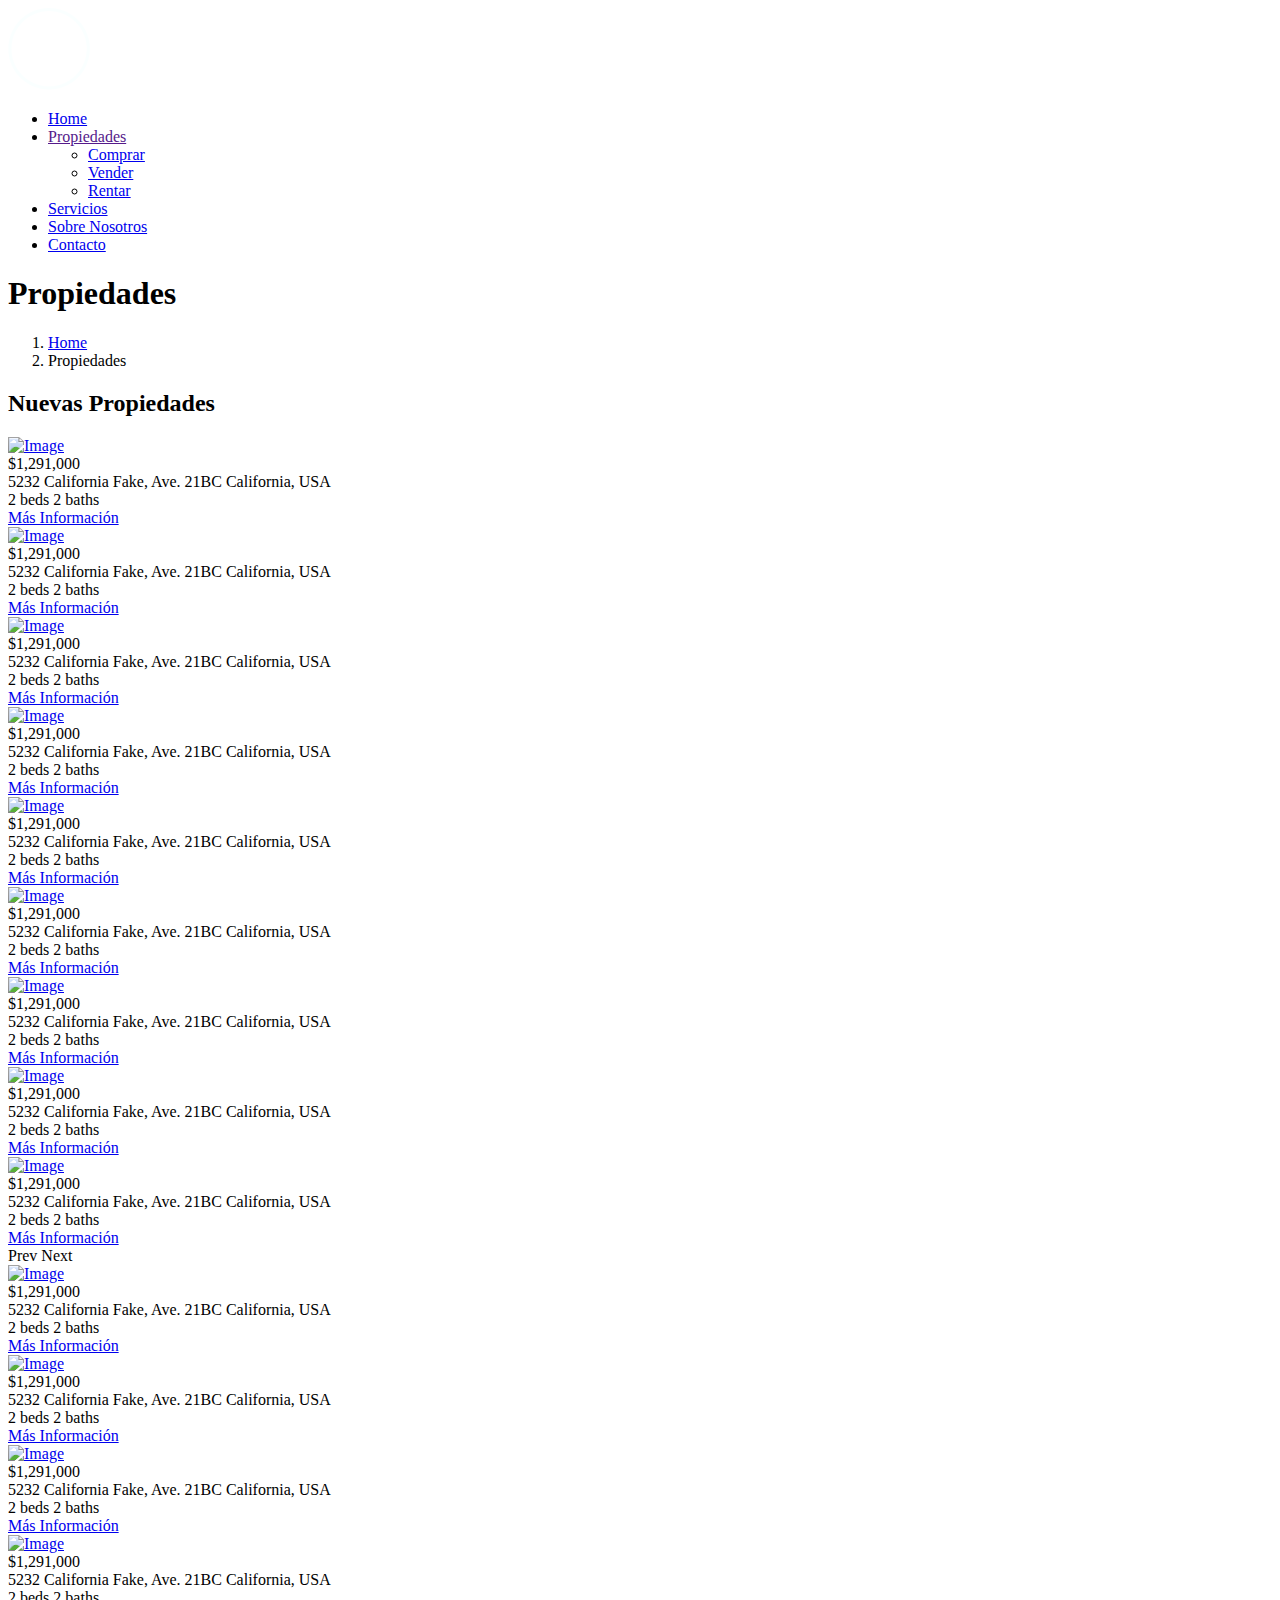
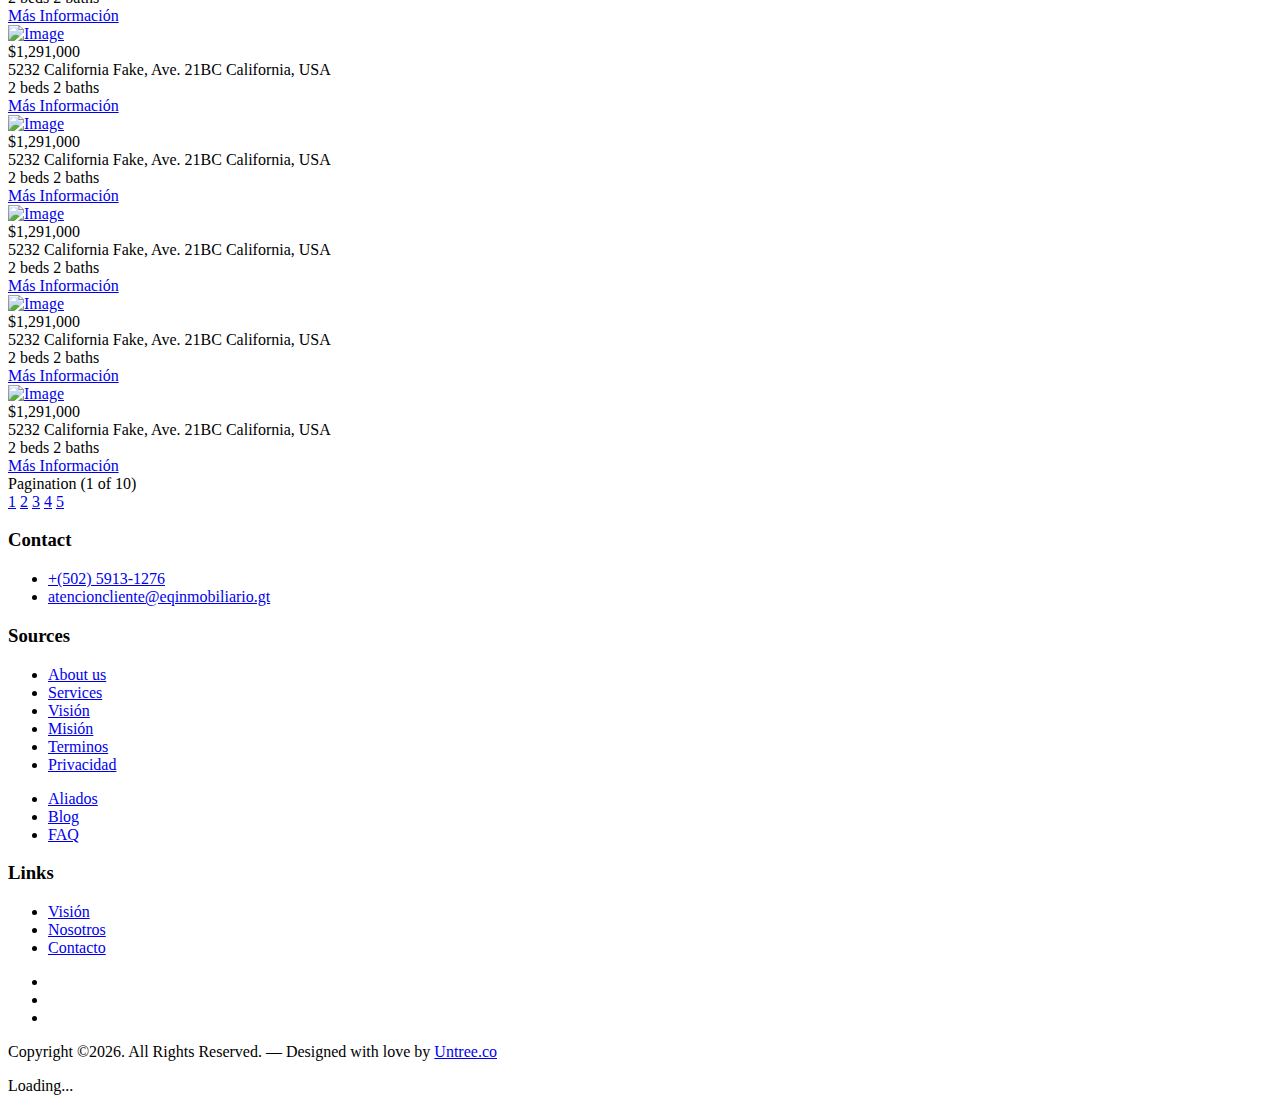
==== properties.html @ a1f4f476 "Add files via upload" ====
<!-- /*
* Template Name: Property
* Template Author: Untree.co
* Template URI: https://untree.co/
* License: https://creativecommons.org/licenses/by/3.0/
*/ -->
<!doctype html>
<html lang="en">
<head>
	<meta charset="utf-8">
	<meta name="viewport" content="width=device-width, initial-scale=1">
	<meta name="author" content="Untree.co">
	<link rel="shortcut icon" href="favicon.png">

	<meta name="description" content="" />
	<meta name="keywords" content="bootstrap, bootstrap5" />
	
	<link rel="preconnect" href="https://fonts.googleapis.com">
	<link rel="preconnect" href="https://fonts.gstatic.com" crossorigin>
	<link href="https://fonts.googleapis.com/css2?family=Work+Sans:wght@400;500;600;700&display=swap" rel="stylesheet">


	<link rel="stylesheet" href="fonts/icomoon/style.css">
	<link rel="stylesheet" href="fonts/flaticon/font/flaticon.css">

	<link rel="stylesheet" href="css/tiny-slider.css">
	<link rel="stylesheet" href="css/aos.css">
	<link rel="stylesheet" href="css/style.css">

	<title>Propiedades | Equipo Inmobiliario S.A.</title>
</head>
<body>

	<div class="site-mobile-menu site-navbar-target">
		<div class="site-mobile-menu-header">
			<div class="site-mobile-menu-close">
				<span class="icofont-close js-menu-toggle"></span>
			</div>
		</div>
		<div class="site-mobile-menu-body"></div>
	</div>

	<nav class="site-nav">
		<div class="container">
			<div class="menu-bg-wrap">
					<a href="index.html" class="logo m-0 float-start"><img class="w-50" src="Icono_Equipoinmobiliario@0.75x.png" alt=""></a>
				<div class="site-navigation">

					<ul class="js-clone-nav d-none d-lg-inline-block text-start site-menu float-end">
						<li class="active"><a href="index.html">Home</a></li>
						<li class="has-children">
							<a href="">Propiedades</a>
							<ul class="dropdown"> 
								<li><a href="#">Comprar</a></li>
								<li><a href="#">Vender</a></li>
								<li><a href="#">Rentar</a></li>
								<!--<li class="has-children">
								 	<a href="#">Dropdown</a>
									<ul class="dropdown">
										<li><a href="#">Sub Menu One</a></li>
										<li><a href="#">Sub Menu Two</a></li>
										<li><a href="#">Sub Menu Three</a></li>
									</ul>
								</li>-->
							</ul>
						</li>
						<li><a href="services.html">Servicios</a></li>
						<li><a href="about.html">Sobre Nosotros</a></li>
						<li><a href="contact.html">Contacto</a></li>
					</ul>

					<a href="#" class="burger light me-auto float-end mt-1 site-menu-toggle js-menu-toggle d-inline-block d-lg-none" data-toggle="collapse" data-target="#main-navbar">
						<span></span>
					</a>

				</div>
			</div>
		</div>
	</nav>

	<div class="hero page-inner overlay" style="background-image: url('images/hero_bg_1.jpg');">

		<div class="container">
			<div class="row justify-content-center align-items-center">
				<div class="col-lg-9 text-center mt-5">
					<h1 class="heading" data-aos="fade-up">Propiedades</h1>

					<nav aria-label="breadcrumb" data-aos="fade-up" data-aos-delay="200">
						<ol class="breadcrumb text-center justify-content-center">
							<li class="breadcrumb-item "><a href="index.html">Home</a></li>
							<li class="breadcrumb-item active text-white-50" aria-current="page">Propiedades</li>
						</ol>
					</nav>
				</div>
			</div>
		</div>
	</div>


	<div class="section">
		<div class="container">
			<div class="row mb-5 align-items-center">
				<div class="col-lg-6 text-center mx-auto">
					<h2 class="font-weight-bold text-primary heading">Nuevas Propiedades</h2>
				</div>
				
			</div>
			<div class="row">

				<div class="col-12">


					<div class="property-slider-wrap">



						<div class="property-slider">

							<div class="property-item">

								<a href="property-single.html" class="img">
									<img src="images/img_1.jpg" alt="Image" class="img-fluid">
								</a>

								<div class="property-content">
									<div class="price mb-2"><span>$1,291,000</span></div>
									<div>
										<span class="d-block mb-2 text-black-50">5232 California Fake, Ave. 21BC</span>
										<span class="city d-block mb-3">California, USA</span>

										<div class="specs d-flex mb-4">
											<span class="d-block d-flex align-items-center me-3">
												<span class="icon-bed me-2"></span>
												<span class="caption">2 beds</span>
											</span>
											<span class="d-block d-flex align-items-center">
												<span class="icon-bath me-2"></span>
												<span class="caption">2 baths</span>
											</span>
										</div>

										<a href="property-single.html" class="btn btn-primary py-2 px-3">Más Información</a>
									</div>
								</div>
							</div> <!-- .item -->

							<div class="property-item">

								<a href="property-single.html" class="img">
									<img src="images/img_2.jpg" alt="Image" class="img-fluid">
								</a>

								<div class="property-content">
									<div class="price mb-2"><span>$1,291,000</span></div>
									<div>
										<span class="d-block mb-2 text-black-50">5232 California Fake, Ave. 21BC</span>
										<span class="city d-block mb-3">California, USA</span>

										<div class="specs d-flex mb-4">
											<span class="d-block d-flex align-items-center me-3">
												<span class="icon-bed me-2"></span>
												<span class="caption">2 beds</span>
											</span>
											<span class="d-block d-flex align-items-center">
												<span class="icon-bath me-2"></span>
												<span class="caption">2 baths</span>
											</span>
										</div>

										<a href="property-single.html" class="btn btn-primary py-2 px-3">Más Información</a>
									</div>
								</div>
							</div> <!-- .item -->

							<div class="property-item">

								<a href="property-single.html" class="img">
									<img src="images/img_3.jpg" alt="Image" class="img-fluid">
								</a>

								<div class="property-content">
									<div class="price mb-2"><span>$1,291,000</span></div>
									<div>
										<span class="d-block mb-2 text-black-50">5232 California Fake, Ave. 21BC</span>
										<span class="city d-block mb-3">California, USA</span>

										<div class="specs d-flex mb-4">
											<span class="d-block d-flex align-items-center me-3">
												<span class="icon-bed me-2"></span>
												<span class="caption">2 beds</span>
											</span>
											<span class="d-block d-flex align-items-center">
												<span class="icon-bath me-2"></span>
												<span class="caption">2 baths</span>
											</span>
										</div>

										<a href="property-single.html" class="btn btn-primary py-2 px-3">Más Información</a>
									</div>
								</div>
							</div> <!-- .item -->

							<div class="property-item">

								<a href="property-single.html" class="img">
									<img src="images/img_4.jpg" alt="Image" class="img-fluid">
								</a>

								<div class="property-content">
									<div class="price mb-2"><span>$1,291,000</span></div>
									<div>
										<span class="d-block mb-2 text-black-50">5232 California Fake, Ave. 21BC</span>
										<span class="city d-block mb-3">California, USA</span>

										<div class="specs d-flex mb-4">
											<span class="d-block d-flex align-items-center me-3">
												<span class="icon-bed me-2"></span>
												<span class="caption">2 beds</span>
											</span>
											<span class="d-block d-flex align-items-center">
												<span class="icon-bath me-2"></span>
												<span class="caption">2 baths</span>
											</span>
										</div>

										<a href="property-single.html" class="btn btn-primary py-2 px-3">Más Información</a>
									</div>
								</div>
							</div> <!-- .item -->

							<div class="property-item">

								<a href="property-single.html" class="img">
									<img src="images/img_5.jpg" alt="Image" class="img-fluid">
								</a>

								<div class="property-content">
									<div class="price mb-2"><span>$1,291,000</span></div>
									<div>
										<span class="d-block mb-2 text-black-50">5232 California Fake, Ave. 21BC</span>
										<span class="city d-block mb-3">California, USA</span>

										<div class="specs d-flex mb-4">
											<span class="d-block d-flex align-items-center me-3">
												<span class="icon-bed me-2"></span>
												<span class="caption">2 beds</span>
											</span>
											<span class="d-block d-flex align-items-center">
												<span class="icon-bath me-2"></span>
												<span class="caption">2 baths</span>
											</span>
										</div>

										<a href="property-single.html" class="btn btn-primary py-2 px-3">Más Información</a>
									</div>
								</div>
							</div> <!-- .item -->

							<div class="property-item">

								<a href="property-single.html" class="img">
									<img src="images/img_6.jpg" alt="Image" class="img-fluid">
								</a>

								<div class="property-content">
									<div class="price mb-2"><span>$1,291,000</span></div>
									<div>
										<span class="d-block mb-2 text-black-50">5232 California Fake, Ave. 21BC</span>
										<span class="city d-block mb-3">California, USA</span>

										<div class="specs d-flex mb-4">
											<span class="d-block d-flex align-items-center me-3">
												<span class="icon-bed me-2"></span>
												<span class="caption">2 beds</span>
											</span>
											<span class="d-block d-flex align-items-center">
												<span class="icon-bath me-2"></span>
												<span class="caption">2 baths</span>
											</span>
										</div>

										<a href="property-single.html" class="btn btn-primary py-2 px-3">Más Información</a>
									</div>
								</div>
							</div> <!-- .item -->

							<div class="property-item">

								<a href="property-single.html" class="img">
									<img src="images/img_7.jpg" alt="Image" class="img-fluid">
								</a>

								<div class="property-content">
									<div class="price mb-2"><span>$1,291,000</span></div>
									<div>
										<span class="d-block mb-2 text-black-50">5232 California Fake, Ave. 21BC</span>
										<span class="city d-block mb-3">California, USA</span>

										<div class="specs d-flex mb-4">
											<span class="d-block d-flex align-items-center me-3">
												<span class="icon-bed me-2"></span>
												<span class="caption">2 beds</span>
											</span>
											<span class="d-block d-flex align-items-center">
												<span class="icon-bath me-2"></span>
												<span class="caption">2 baths</span>
											</span>
										</div>

										<a href="property-single.html" class="btn btn-primary py-2 px-3">Más Información</a>
									</div>
								</div>
							</div> <!-- .item -->

							<div class="property-item">

								<a href="property-single.html" class="img">
									<img src="images/img_8.jpg" alt="Image" class="img-fluid">
								</a>

								<div class="property-content">
									<div class="price mb-2"><span>$1,291,000</span></div>
									<div>
										<span class="d-block mb-2 text-black-50">5232 California Fake, Ave. 21BC</span>
										<span class="city d-block mb-3">California, USA</span>

										<div class="specs d-flex mb-4">
											<span class="d-block d-flex align-items-center me-3">
												<span class="icon-bed me-2"></span>
												<span class="caption">2 beds</span>
											</span>
											<span class="d-block d-flex align-items-center">
												<span class="icon-bath me-2"></span>
												<span class="caption">2 baths</span>
											</span>
										</div>

										<a href="property-single.html" class="btn btn-primary py-2 px-3">Más Información</a>
									</div>
								</div>
							</div> <!-- .item -->

							<div class="property-item">

								<a href="property-single.html" class="img">
									<img src="images/img_1.jpg" alt="Image" class="img-fluid">
								</a>

								<div class="property-content">
									<div class="price mb-2"><span>$1,291,000</span></div>
									<div>
										<span class="d-block mb-2 text-black-50">5232 California Fake, Ave. 21BC</span>
										<span class="city d-block mb-3">California, USA</span>

										<div class="specs d-flex mb-4">
											<span class="d-block d-flex align-items-center me-3">
												<span class="icon-bed me-2"></span>
												<span class="caption">2 beds</span>
											</span>
											<span class="d-block d-flex align-items-center">
												<span class="icon-bath me-2"></span>
												<span class="caption">2 baths</span>
											</span>
										</div>

										<a href="property-single.html" class="btn btn-primary py-2 px-3">Más Información</a>
									</div>
								</div>
							</div> <!-- .item -->


						</div>


						<div id="property-nav" class="controls" tabindex="0" aria-label="Carousel Navigation">
							<span class="prev" data-controls="prev" aria-controls="property" tabindex="-1">Prev</span>
							<span class="next" data-controls="next" aria-controls="property" tabindex="-1">Next</span>
						</div>

					</div>
				</div>

			</div>
		</div>
	</div>


	<div class="section section-properties">
		<div class="container">
			<div class="row">
				<div class="col-xs-12 col-sm-6 col-md-6 col-lg-4">
					<div class="property-item mb-30">

						<a href="property-single.html" class="img">
							<img src="images/img_1.jpg" alt="Image" class="img-fluid">
						</a>

						<div class="property-content">
							<div class="price mb-2"><span>$1,291,000</span></div>
							<div>
								<span class="d-block mb-2 text-black-50">5232 California Fake, Ave. 21BC</span>
								<span class="city d-block mb-3">California, USA</span>

								<div class="specs d-flex mb-4">
									<span class="d-block d-flex align-items-center me-3">
										<span class="icon-bed me-2"></span>
										<span class="caption">2 beds</span>
									</span>
									<span class="d-block d-flex align-items-center">
										<span class="icon-bath me-2"></span>
										<span class="caption">2 baths</span>
									</span>
								</div>

								<a href="property-single.html" class="btn btn-primary py-2 px-3">Más Información</a>
							</div>
						</div>
					</div> <!-- .item -->
				</div>
				<div class="col-xs-12 col-sm-6 col-md-6 col-lg-4">
					<div class="property-item mb-30">

						<a href="property-single.html" class="img">
							<img src="images/img_2.jpg" alt="Image" class="img-fluid">
						</a>

						<div class="property-content">
							<div class="price mb-2"><span>$1,291,000</span></div>
							<div>
								<span class="d-block mb-2 text-black-50">5232 California Fake, Ave. 21BC</span>
								<span class="city d-block mb-3">California, USA</span>

								<div class="specs d-flex mb-4">
									<span class="d-block d-flex align-items-center me-3">
										<span class="icon-bed me-2"></span>
										<span class="caption">2 beds</span>
									</span>
									<span class="d-block d-flex align-items-center">
										<span class="icon-bath me-2"></span>
										<span class="caption">2 baths</span>
									</span>
								</div>

								<a href="property-single.html" class="btn btn-primary py-2 px-3">Más Información</a>
							</div>
						</div>
					</div> <!-- .item -->
				</div>
				<div class="col-xs-12 col-sm-6 col-md-6 col-lg-4">
					<div class="property-item mb-30">

						<a href="property-single.html" class="img">
							<img src="images/img_3.jpg" alt="Image" class="img-fluid">
						</a>

						<div class="property-content">
							<div class="price mb-2"><span>$1,291,000</span></div>
							<div>
								<span class="d-block mb-2 text-black-50">5232 California Fake, Ave. 21BC</span>
								<span class="city d-block mb-3">California, USA</span>

								<div class="specs d-flex mb-4">
									<span class="d-block d-flex align-items-center me-3">
										<span class="icon-bed me-2"></span>
										<span class="caption">2 beds</span>
									</span>
									<span class="d-block d-flex align-items-center">
										<span class="icon-bath me-2"></span>
										<span class="caption">2 baths</span>
									</span>
								</div>

								<a href="property-single.html" class="btn btn-primary py-2 px-3">Más Información</a>
							</div>
						</div>
					</div> <!-- .item -->
				</div>


				<div class="col-xs-12 col-sm-6 col-md-6 col-lg-4">
					<div class="property-item mb-30">

						<a href="property-single.html" class="img">
							<img src="images/img_4.jpg" alt="Image" class="img-fluid">
						</a>

						<div class="property-content">
							<div class="price mb-2"><span>$1,291,000</span></div>
							<div>
								<span class="d-block mb-2 text-black-50">5232 California Fake, Ave. 21BC</span>
								<span class="city d-block mb-3">California, USA</span>

								<div class="specs d-flex mb-4">
									<span class="d-block d-flex align-items-center me-3">
										<span class="icon-bed me-2"></span>
										<span class="caption">2 beds</span>
									</span>
									<span class="d-block d-flex align-items-center">
										<span class="icon-bath me-2"></span>
										<span class="caption">2 baths</span>
									</span>
								</div>

								<a href="property-single.html" class="btn btn-primary py-2 px-3">Más Información</a>
							</div>
						</div>
					</div> <!-- .item -->
				</div>
				<div class="col-xs-12 col-sm-6 col-md-6 col-lg-4">
					<div class="property-item mb-30">

						<a href="property-single.html" class="img">
							<img src="images/img_5.jpg" alt="Image" class="img-fluid">
						</a>

						<div class="property-content">
							<div class="price mb-2"><span>$1,291,000</span></div>
							<div>
								<span class="d-block mb-2 text-black-50">5232 California Fake, Ave. 21BC</span>
								<span class="city d-block mb-3">California, USA</span>

								<div class="specs d-flex mb-4">
									<span class="d-block d-flex align-items-center me-3">
										<span class="icon-bed me-2"></span>
										<span class="caption">2 beds</span>
									</span>
									<span class="d-block d-flex align-items-center">
										<span class="icon-bath me-2"></span>
										<span class="caption">2 baths</span>
									</span>
								</div>

								<a href="property-single.html" class="btn btn-primary py-2 px-3">Más Información</a>
							</div>
						</div>
					</div> <!-- .item -->
				</div>
				<div class="col-xs-12 col-sm-6 col-md-6 col-lg-4">
					<div class="property-item mb-30">

						<a href="property-single.html" class="img">
							<img src="images/img_6.jpg" alt="Image" class="img-fluid">
						</a>

						<div class="property-content">
							<div class="price mb-2"><span>$1,291,000</span></div>
							<div>
								<span class="d-block mb-2 text-black-50">5232 California Fake, Ave. 21BC</span>
								<span class="city d-block mb-3">California, USA</span>

								<div class="specs d-flex mb-4">
									<span class="d-block d-flex align-items-center me-3">
										<span class="icon-bed me-2"></span>
										<span class="caption">2 beds</span>
									</span>
									<span class="d-block d-flex align-items-center">
										<span class="icon-bath me-2"></span>
										<span class="caption">2 baths</span>
									</span>
								</div>

								<a href="property-single.html" class="btn btn-primary py-2 px-3">Más Información</a>
							</div>
						</div>
					</div> <!-- .item -->
				</div>


				<div class="col-xs-12 col-sm-6 col-md-6 col-lg-4">
					<div class="property-item mb-30">

						<a href="property-single.html" class="img">
							<img src="images/img_7.jpg" alt="Image" class="img-fluid">
						</a>

						<div class="property-content">
							<div class="price mb-2"><span>$1,291,000</span></div>
							<div>
								<span class="d-block mb-2 text-black-50">5232 California Fake, Ave. 21BC</span>
								<span class="city d-block mb-3">California, USA</span>

								<div class="specs d-flex mb-4">
									<span class="d-block d-flex align-items-center me-3">
										<span class="icon-bed me-2"></span>
										<span class="caption">2 beds</span>
									</span>
									<span class="d-block d-flex align-items-center">
										<span class="icon-bath me-2"></span>
										<span class="caption">2 baths</span>
									</span>
								</div>

								<a href="property-single.html" class="btn btn-primary py-2 px-3">Más Información</a>
							</div>
						</div>
					</div> <!-- .item -->
				</div>
				<div class="col-xs-12 col-sm-6 col-md-6 col-lg-4">
					<div class="property-item mb-30">

						<a href="property-single.html" class="img">
							<img src="images/img_8.jpg" alt="Image" class="img-fluid">
						</a>

						<div class="property-content">
							<div class="price mb-2"><span>$1,291,000</span></div>
							<div>
								<span class="d-block mb-2 text-black-50">5232 California Fake, Ave. 21BC</span>
								<span class="city d-block mb-3">California, USA</span>

								<div class="specs d-flex mb-4">
									<span class="d-block d-flex align-items-center me-3">
										<span class="icon-bed me-2"></span>
										<span class="caption">2 beds</span>
									</span>
									<span class="d-block d-flex align-items-center">
										<span class="icon-bath me-2"></span>
										<span class="caption">2 baths</span>
									</span>
								</div>

								<a href="property-single.html" class="btn btn-primary py-2 px-3">Más Información</a>
							</div>
						</div>
					</div> <!-- .item -->
				</div>
				<div class="col-xs-12 col-sm-6 col-md-6 col-lg-4">
					<div class="property-item mb-30">

						<a href="property-single.html" class="img">
							<img src="images/img_1.jpg" alt="Image" class="img-fluid">
						</a>

						<div class="property-content">
							<div class="price mb-2"><span>$1,291,000</span></div>
							<div>
								<span class="d-block mb-2 text-black-50">5232 California Fake, Ave. 21BC</span>
								<span class="city d-block mb-3">California, USA</span>

								<div class="specs d-flex mb-4">
									<span class="d-block d-flex align-items-center me-3">
										<span class="icon-bed me-2"></span>
										<span class="caption">2 beds</span>
									</span>
									<span class="d-block d-flex align-items-center">
										<span class="icon-bath me-2"></span>
										<span class="caption">2 baths</span>
									</span>
								</div>

								<a href="property-single.html" class="btn btn-primary py-2 px-3">Más Información</a>
							</div>
						</div>
					</div> <!-- .item -->
				</div>
			</div>
			<div class="row align-items-center py-5">
				<div class="col-lg-3">
					Pagination (1 of 10)
				</div>
				<div class="col-lg-6 text-center">
					<div class="custom-pagination">
						<a href="#" class="active">1</a>
						<a href="#">2</a>
						<a href="#">3</a>
						<a href="#">4</a>
						<a href="#">5</a>
					</div>
				</div>
			</div>
		</div>
	</div>

	<div class="site-footer">
		<div class="container">

			<div class="row">
				<div class="col-lg-4">
					<div class="widget">
						<h3>Contact</h3>
						<!-- <address>43 Raymouth Rd. Baltemoer, London 3910</address> -->
						<ul class="list-unstyled links">
							<li><a href="https://wa.me/50259131276">+(502) 5913-1276</a></li>
							<li><a href="mailto:info@mydomain.com">atencioncliente@eqinmobiliario.gt</a></li>
						</ul>
					</div> <!-- /.widget -->
				</div> <!-- /.col-lg-4 -->
				<div class="col-lg-4">
					<div class="widget">
						<h3>Sources</h3>
						<ul class="list-unstyled float-start links">
							<li><a href="#">About us</a></li>
							<li><a href="#">Services</a></li>
							<li><a href="#">Visión</a></li>
							<li><a href="#">Misión</a></li>
							<li><a href="#">Terminos</a></li>
							<li><a href="#">Privacidad</a></li>
						</ul>
						<ul class="list-unstyled float-start links">
							<li><a href="#">Aliados</a></li>
							<li><a href="#">Blog</a></li>
							<li><a href="#">FAQ</a></li>
						</ul>
					</div> <!-- /.widget -->
				</div> <!-- /.col-lg-4 -->
				<div class="col-lg-4">
					<div class="widget">
						<h3>Links</h3>
						<ul class="list-unstyled links">
							<li><a href="#">Visión</a></li>
							<li><a href="#">Nosotros</a></li>
							<li><a href="#">Contacto</a></li>
						</ul>

						<ul class="list-unstyled social">
							<li><a href="https://instagram.com/eqinmobilariogt"><span class="icon-instagram"></span></a></li>
							<li><a href="https://facebook.com/eqinmobilariogt"><span class="icon-facebook"></span></a></li>
							<li><a href="https://linkedn.com/eqinmobilariogt"><span class="icon-linkedin"></span></a></li>
						</ul>
					</div> <!-- /.widget -->
				</div> <!-- /.col-lg-4 -->
			</div> <!-- /.row -->

			<div class="row mt-5">
				<div class="col-12 text-center">
					<!-- 
              **==========
              NOTE: 
              Please don't remove this copyright link unless you buy the license here https://untree.co/license/  
              **==========
            -->

            <p>Copyright &copy;<script>document.write(new Date().getFullYear());</script>. All Rights Reserved. &mdash; Designed with love by <a href="https://untree.co">Untree.co</a> <!-- License information: https://untree.co/license/ -->
            </p>

          </div>
        </div>
      </div> <!-- /.container -->
    </div> <!-- /.site-footer -->


    <!-- Preloader -->
    <div id="overlayer"></div>
    <div class="loader">
    	<div class="spinner-border" role="status">
    		<span class="visually-hidden">Loading...</span>
    	</div>
    </div>


    <script src="js/bootstrap.bundle.min.js"></script>
    <script src="js/tiny-slider.js"></script>
    <script src="js/aos.js"></script>
    <script src="js/navbar.js"></script>
    <script src="js/counter.js"></script>
    <script src="js/custom.js"></script>
  </body>
  </html>
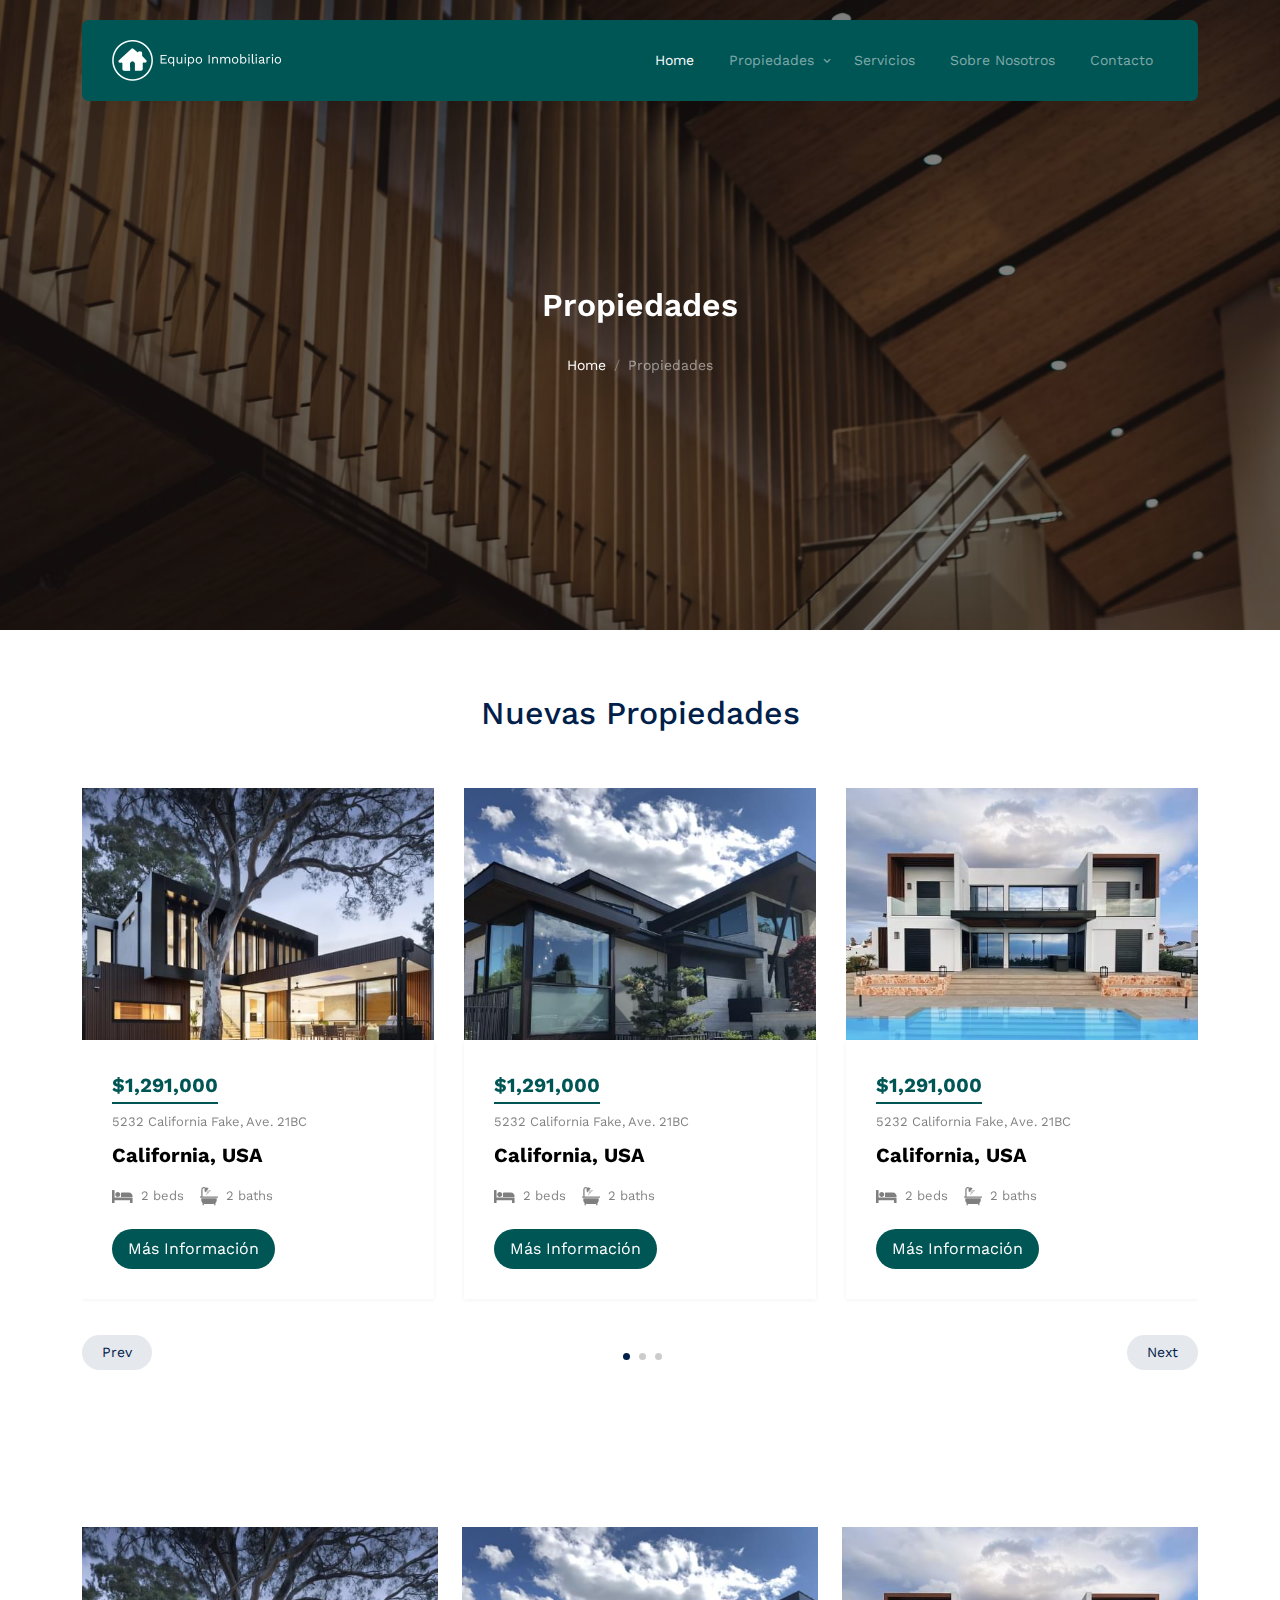
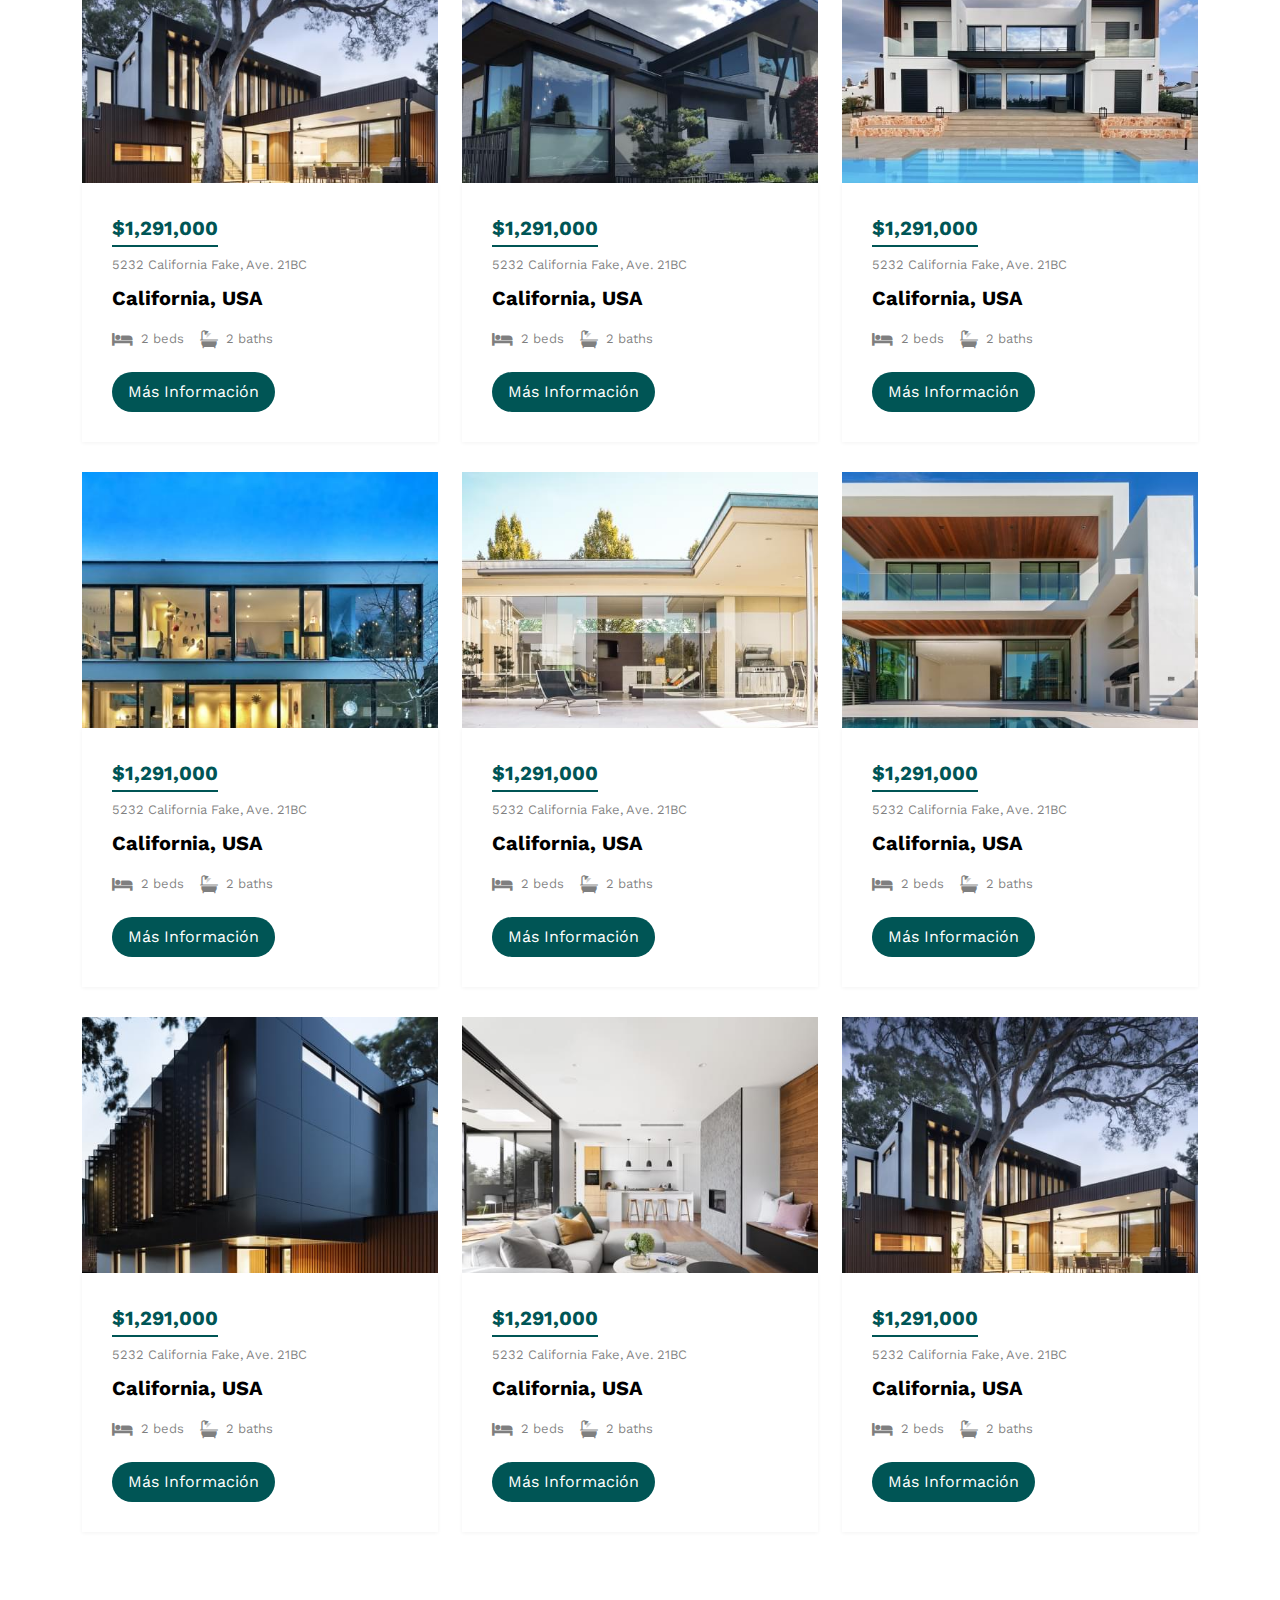
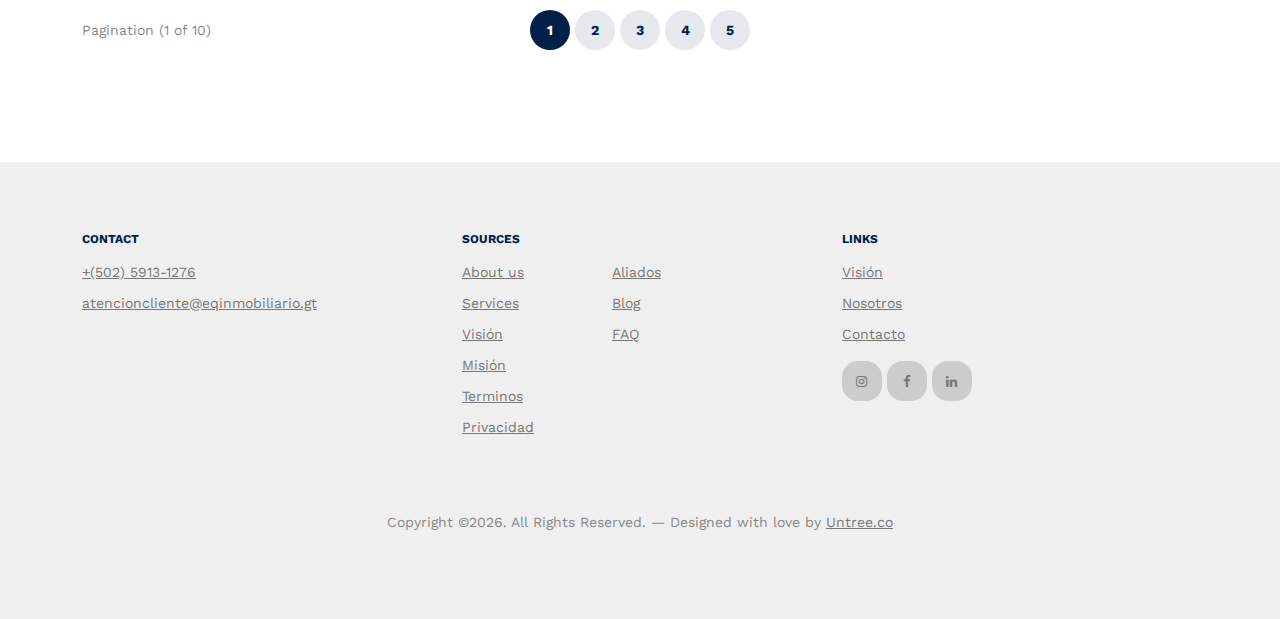
==== commit b64cfe04: "FAcebook pixel" ====
--- a/properties.html
+++ b/properties.html
@@ -11,6 +11,13 @@
 	<meta name="viewport" content="width=device-width, initial-scale=1">
 	<meta name="author" content="Untree.co">
 	<link rel="shortcut icon" href="favicon.png">
+	<!-- Google Tag Manager -->
+	<script>(function(w,d,s,l,i){w[l]=w[l]||[];w[l].push({'gtm.start':
+	new Date().getTime(),event:'gtm.js'});var f=d.getElementsByTagName(s)[0],
+	j=d.createElement(s),dl=l!='dataLayer'?'&l='+l:'';j.async=true;j.src=
+	'https://www.googletagmanager.com/gtm.js?id='+i+dl;f.parentNode.insertBefore(j,f);
+	})(window,document,'script','dataLayer','GTM-N49PFVKK');</script>
+	<!-- End Google Tag Manager -->
 
 	<meta name="description" content="" />
 	<meta name="keywords" content="bootstrap, bootstrap5" />
@@ -30,7 +37,10 @@
 	<title>Propiedades | Equipo Inmobiliario S.A.</title>
 </head>
 <body>
-
+	<!-- Google Tag Manager (noscript) -->
+	<noscript><iframe src="https://www.googletagmanager.com/ns.html?id=GTM-N49PFVKK"
+	height="0" width="0" style="display:none;visibility:hidden"></iframe></noscript>
+	<!-- End Google Tag Manager (noscript) -->
 	<div class="site-mobile-menu site-navbar-target">
 		<div class="site-mobile-menu-header">
 			<div class="site-mobile-menu-close">
--- a/fonts/icomoon/style.css
+++ b/fonts/icomoon/style.css
@@ -0,0 +1,4919 @@
+@font-face {
+  font-family: 'icomoon';
+  src:  url('fonts/icomoon.eot?10si43');
+  src:  url('fonts/icomoon.eot?10si43#iefix') format('embedded-opentype'),
+    url('fonts/icomoon.ttf?10si43') format('truetype'),
+    url('fonts/icomoon.woff?10si43') format('woff'),
+    url('fonts/icomoon.svg?10si43#icomoon') format('svg');
+  font-weight: normal;
+  font-style: normal;
+}
+
+[class^="icon-"], [class*=" icon-"] {
+  /* use !important to prevent issues with browser extensions that change fonts */
+  font-family: 'icomoon' !important;
+  speak: none;
+  font-style: normal;
+  font-weight: normal;
+  font-variant: normal;
+  text-transform: none;
+  line-height: 1;
+
+  /* Better Font Rendering =========== */
+  -webkit-font-smoothing: antialiased;
+  -moz-osx-font-smoothing: grayscale;
+}
+
+.icon-asterisk:before {
+  content: "\f069";
+}
+.icon-plus:before {
+  content: "\f067";
+}
+.icon-question:before {
+  content: "\f128";
+}
+.icon-minus:before {
+  content: "\f068";
+}
+.icon-glass:before {
+  content: "\f000";
+}
+.icon-music:before {
+  content: "\f001";
+}
+.icon-search:before {
+  content: "\f002";
+}
+.icon-envelope-o:before {
+  content: "\f003";
+}
+.icon-heart:before {
+  content: "\f004";
+}
+.icon-star:before {
+  content: "\f005";
+}
+.icon-star-o:before {
+  content: "\f006";
+}
+.icon-user:before {
+  content: "\f007";
+}
+.icon-film:before {
+  content: "\f008";
+}
+.icon-th-large:before {
+  content: "\f009";
+}
+.icon-th:before {
+  content: "\f00a";
+}
+.icon-th-list:before {
+  content: "\f00b";
+}
+.icon-check:before {
+  content: "\f00c";
+}
+.icon-close:before {
+  content: "\f00d";
+}
+.icon-remove:before {
+  content: "\f00d";
+}
+.icon-times:before {
+  content: "\f00d";
+}
+.icon-search-plus:before {
+  content: "\f00e";
+}
+.icon-search-minus:before {
+  content: "\f010";
+}
+.icon-power-off:before {
+  content: "\f011";
+}
+.icon-signal:before {
+  content: "\f012";
+}
+.icon-cog:before {
+  content: "\f013";
+}
+.icon-gear:before {
+  content: "\f013";
+}
+.icon-trash-o:before {
+  content: "\f014";
+}
+.icon-home:before {
+  content: "\f015";
+}
+.icon-file-o:before {
+  content: "\f016";
+}
+.icon-clock-o:before {
+  content: "\f017";
+}
+.icon-road:before {
+  content: "\f018";
+}
+.icon-download:before {
+  content: "\f019";
+}
+.icon-arrow-circle-o-down:before {
+  content: "\f01a";
+}
+.icon-arrow-circle-o-up:before {
+  content: "\f01b";
+}
+.icon-inbox:before {
+  content: "\f01c";
+}
+.icon-play-circle-o:before {
+  content: "\f01d";
+}
+.icon-repeat:before {
+  content: "\f01e";
+}
+.icon-rotate-right:before {
+  content: "\f01e";
+}
+.icon-refresh:before {
+  content: "\f021";
+}
+.icon-list-alt:before {
+  content: "\f022";
+}
+.icon-lock:before {
+  content: "\f023";
+}
+.icon-flag:before {
+  content: "\f024";
+}
+.icon-headphones:before {
+  content: "\f025";
+}
+.icon-volume-off:before {
+  content: "\f026";
+}
+.icon-volume-down:before {
+  content: "\f027";
+}
+.icon-volume-up:before {
+  content: "\f028";
+}
+.icon-qrcode:before {
+  content: "\f029";
+}
+.icon-barcode:before {
+  content: "\f02a";
+}
+.icon-tag:before {
+  content: "\f02b";
+}
+.icon-tags:before {
+  content: "\f02c";
+}
+.icon-book:before {
+  content: "\f02d";
+}
+.icon-bookmark:before {
+  content: "\f02e";
+}
+.icon-print:before {
+  content: "\f02f";
+}
+.icon-camera:before {
+  content: "\f030";
+}
+.icon-font:before {
+  content: "\f031";
+}
+.icon-bold:before {
+  content: "\f032";
+}
+.icon-italic:before {
+  content: "\f033";
+}
+.icon-text-height:before {
+  content: "\f034";
+}
+.icon-text-width:before {
+  content: "\f035";
+}
+.icon-align-left:before {
+  content: "\f036";
+}
+.icon-align-center:before {
+  content: "\f037";
+}
+.icon-align-right:before {
+  content: "\f038";
+}
+.icon-align-justify:before {
+  content: "\f039";
+}
+.icon-list:before {
+  content: "\f03a";
+}
+.icon-dedent:before {
+  content: "\f03b";
+}
+.icon-outdent:before {
+  content: "\f03b";
+}
+.icon-indent:before {
+  content: "\f03c";
+}
+.icon-video-camera:before {
+  content: "\f03d";
+}
+.icon-image:before {
+  content: "\f03e";
+}
+.icon-photo:before {
+  content: "\f03e";
+}
+.icon-picture-o:before {
+  content: "\f03e";
+}
+.icon-pencil:before {
+  content: "\f040";
+}
+.icon-map-marker:before {
+  content: "\f041";
+}
+.icon-adjust:before {
+  content: "\f042";
+}
+.icon-tint:before {
+  content: "\f043";
+}
+.icon-edit:before {
+  content: "\f044";
+}
+.icon-pencil-square-o:before {
+  content: "\f044";
+}
+.icon-share-square-o:before {
+  content: "\f045";
+}
+.icon-check-square-o:before {
+  content: "\f046";
+}
+.icon-arrows:before {
+  content: "\f047";
+}
+.icon-step-backward:before {
+  content: "\f048";
+}
+.icon-fast-backward:before {
+  content: "\f049";
+}
+.icon-backward:before {
+  content: "\f04a";
+}
+.icon-play:before {
+  content: "\f04b";
+}
+.icon-pause:before {
+  content: "\f04c";
+}
+.icon-stop:before {
+  content: "\f04d";
+}
+.icon-forward:before {
+  content: "\f04e";
+}
+.icon-fast-forward:before {
+  content: "\f050";
+}
+.icon-step-forward:before {
+  content: "\f051";
+}
+.icon-eject:before {
+  content: "\f052";
+}
+.icon-chevron-left:before {
+  content: "\f053";
+}
+.icon-chevron-right:before {
+  content: "\f054";
+}
+.icon-plus-circle:before {
+  content: "\f055";
+}
+.icon-minus-circle:before {
+  content: "\f056";
+}
+.icon-times-circle:before {
+  content: "\f057";
+}
+.icon-check-circle:before {
+  content: "\f058";
+}
+.icon-question-circle:before {
+  content: "\f059";
+}
+.icon-info-circle:before {
+  content: "\f05a";
+}
+.icon-crosshairs:before {
+  content: "\f05b";
+}
+.icon-times-circle-o:before {
+  content: "\f05c";
+}
+.icon-check-circle-o:before {
+  content: "\f05d";
+}
+.icon-ban:before {
+  content: "\f05e";
+}
+.icon-arrow-left:before {
+  content: "\f060";
+}
+.icon-arrow-right:before {
+  content: "\f061";
+}
+.icon-arrow-up:before {
+  content: "\f062";
+}
+.icon-arrow-down:before {
+  content: "\f063";
+}
+.icon-mail-forward:before {
+  content: "\f064";
+}
+.icon-share:before {
+  content: "\f064";
+}
+.icon-expand:before {
+  content: "\f065";
+}
+.icon-compress:before {
+  content: "\f066";
+}
+.icon-exclamation-circle:before {
+  content: "\f06a";
+}
+.icon-gift:before {
+  content: "\f06b";
+}
+.icon-leaf:before {
+  content: "\f06c";
+}
+.icon-fire:before {
+  content: "\f06d";
+}
+.icon-eye:before {
+  content: "\f06e";
+}
+.icon-eye-slash:before {
+  content: "\f070";
+}
+.icon-exclamation-triangle:before {
+  content: "\f071";
+}
+.icon-warning:before {
+  content: "\f071";
+}
+.icon-plane:before {
+  content: "\f072";
+}
+.icon-calendar:before {
+  content: "\f073";
+}
+.icon-random:before {
+  content: "\f074";
+}
+.icon-comment:before {
+  content: "\f075";
+}
+.icon-magnet:before {
+  content: "\f076";
+}
+.icon-chevron-up:before {
+  content: "\f077";
+}
+.icon-chevron-down:before {
+  content: "\f078";
+}
+.icon-retweet:before {
+  content: "\f079";
+}
+.icon-shopping-cart:before {
+  content: "\f07a";
+}
+.icon-folder:before {
+  content: "\f07b";
+}
+.icon-folder-open:before {
+  content: "\f07c";
+}
+.icon-arrows-v:before {
+  content: "\f07d";
+}
+.icon-arrows-h:before {
+  content: "\f07e";
+}
+.icon-bar-chart:before {
+  content: "\f080";
+}
+.icon-bar-chart-o:before {
+  content: "\f080";
+}
+.icon-twitter-square:before {
+  content: "\f081";
+}
+.icon-facebook-square:before {
+  content: "\f082";
+}
+.icon-camera-retro:before {
+  content: "\f083";
+}
+.icon-key:before {
+  content: "\f084";
+}
+.icon-cogs:before {
+  content: "\f085";
+}
+.icon-gears:before {
+  content: "\f085";
+}
+.icon-comments:before {
+  content: "\f086";
+}
+.icon-thumbs-o-up:before {
+  content: "\f087";
+}
+.icon-thumbs-o-down:before {
+  content: "\f088";
+}
+.icon-star-half:before {
+  content: "\f089";
+}
+.icon-heart-o:before {
+  content: "\f08a";
+}
+.icon-sign-out:before {
+  content: "\f08b";
+}
+.icon-linkedin-square:before {
+  content: "\f08c";
+}
+.icon-thumb-tack:before {
+  content: "\f08d";
+}
+.icon-external-link:before {
+  content: "\f08e";
+}
+.icon-sign-in:before {
+  content: "\f090";
+}
+.icon-trophy:before {
+  content: "\f091";
+}
+.icon-github-square:before {
+  content: "\f092";
+}
+.icon-upload:before {
+  content: "\f093";
+}
+.icon-lemon-o:before {
+  content: "\f094";
+}
+.icon-phone:before {
+  content: "\f095";
+}
+.icon-square-o:before {
+  content: "\f096";
+}
+.icon-bookmark-o:before {
+  content: "\f097";
+}
+.icon-phone-square:before {
+  content: "\f098";
+}
+.icon-twitter:before {
+  content: "\f099";
+}
+.icon-facebook:before {
+  content: "\f09a";
+}
+.icon-facebook-f:before {
+  content: "\f09a";
+}
+.icon-github:before {
+  content: "\f09b";
+}
+.icon-unlock:before {
+  content: "\f09c";
+}
+.icon-credit-card:before {
+  content: "\f09d";
+}
+.icon-feed:before {
+  content: "\f09e";
+}
+.icon-rss:before {
+  content: "\f09e";
+}
+.icon-hdd-o:before {
+  content: "\f0a0";
+}
+.icon-bullhorn:before {
+  content: "\f0a1";
+}
+.icon-bell-o:before {
+  content: "\f0a2";
+}
+.icon-certificate:before {
+  content: "\f0a3";
+}
+.icon-hand-o-right:before {
+  content: "\f0a4";
+}
+.icon-hand-o-left:before {
+  content: "\f0a5";
+}
+.icon-hand-o-up:before {
+  content: "\f0a6";
+}
+.icon-hand-o-down:before {
+  content: "\f0a7";
+}
+.icon-arrow-circle-left:before {
+  content: "\f0a8";
+}
+.icon-arrow-circle-right:before {
+  content: "\f0a9";
+}
+.icon-arrow-circle-up:before {
+  content: "\f0aa";
+}
+.icon-arrow-circle-down:before {
+  content: "\f0ab";
+}
+.icon-globe:before {
+  content: "\f0ac";
+}
+.icon-wrench:before {
+  content: "\f0ad";
+}
+.icon-tasks:before {
+  content: "\f0ae";
+}
+.icon-filter:before {
+  content: "\f0b0";
+}
+.icon-briefcase:before {
+  content: "\f0b1";
+}
+.icon-arrows-alt:before {
+  content: "\f0b2";
+}
+.icon-group:before {
+  content: "\f0c0";
+}
+.icon-users:before {
+  content: "\f0c0";
+}
+.icon-chain:before {
+  content: "\f0c1";
+}
+.icon-link:before {
+  content: "\f0c1";
+}
+.icon-cloud:before {
+  content: "\f0c2";
+}
+.icon-flask:before {
+  content: "\f0c3";
+}
+.icon-cut:before {
+  content: "\f0c4";
+}
+.icon-scissors:before {
+  content: "\f0c4";
+}
+.icon-copy:before {
+  content: "\f0c5";
+}
+.icon-files-o:before {
+  content: "\f0c5";
+}
+.icon-paperclip:before {
+  content: "\f0c6";
+}
+.icon-floppy-o:before {
+  content: "\f0c7";
+}
+.icon-save:before {
+  content: "\f0c7";
+}
+.icon-square:before {
+  content: "\f0c8";
+}
+.icon-bars:before {
+  content: "\f0c9";
+}
+.icon-navicon:before {
+  content: "\f0c9";
+}
+.icon-reorder:before {
+  content: "\f0c9";
+}
+.icon-list-ul:before {
+  content: "\f0ca";
+}
+.icon-list-ol:before {
+  content: "\f0cb";
+}
+.icon-strikethrough:before {
+  content: "\f0cc";
+}
+.icon-underline:before {
+  content: "\f0cd";
+}
+.icon-table:before {
+  content: "\f0ce";
+}
+.icon-magic:before {
+  content: "\f0d0";
+}
+.icon-truck:before {
+  content: "\f0d1";
+}
+.icon-pinterest:before {
+  content: "\f0d2";
+}
+.icon-pinterest-square:before {
+  content: "\f0d3";
+}
+.icon-google-plus-square:before {
+  content: "\f0d4";
+}
+.icon-google-plus:before {
+  content: "\f0d5";
+}
+.icon-money:before {
+  content: "\f0d6";
+}
+.icon-caret-down:before {
+  content: "\f0d7";
+}
+.icon-caret-up:before {
+  content: "\f0d8";
+}
+.icon-caret-left:before {
+  content: "\f0d9";
+}
+.icon-caret-right:before {
+  content: "\f0da";
+}
+.icon-columns:before {
+  content: "\f0db";
+}
+.icon-sort:before {
+  content: "\f0dc";
+}
+.icon-unsorted:before {
+  content: "\f0dc";
+}
+.icon-sort-desc:before {
+  content: "\f0dd";
+}
+.icon-sort-down:before {
+  content: "\f0dd";
+}
+.icon-sort-asc:before {
+  content: "\f0de";
+}
+.icon-sort-up:before {
+  content: "\f0de";
+}
+.icon-envelope:before {
+  content: "\f0e0";
+}
+.icon-linkedin:before {
+  content: "\f0e1";
+}
+.icon-rotate-left:before {
+  content: "\f0e2";
+}
+.icon-undo:before {
+  content: "\f0e2";
+}
+.icon-gavel:before {
+  content: "\f0e3";
+}
+.icon-legal:before {
+  content: "\f0e3";
+}
+.icon-dashboard:before {
+  content: "\f0e4";
+}
+.icon-tachometer:before {
+  content: "\f0e4";
+}
+.icon-comment-o:before {
+  content: "\f0e5";
+}
+.icon-comments-o:before {
+  content: "\f0e6";
+}
+.icon-bolt:before {
+  content: "\f0e7";
+}
+.icon-flash:before {
+  content: "\f0e7";
+}
+.icon-sitemap:before {
+  content: "\f0e8";
+}
+.icon-umbrella:before {
+  content: "\f0e9";
+}
+.icon-clipboard:before {
+  content: "\f0ea";
+}
+.icon-paste:before {
+  content: "\f0ea";
+}
+.icon-lightbulb-o:before {
+  content: "\f0eb";
+}
+.icon-exchange:before {
+  content: "\f0ec";
+}
+.icon-cloud-download:before {
+  content: "\f0ed";
+}
+.icon-cloud-upload:before {
+  content: "\f0ee";
+}
+.icon-user-md:before {
+  content: "\f0f0";
+}
+.icon-stethoscope:before {
+  content: "\f0f1";
+}
+.icon-suitcase:before {
+  content: "\f0f2";
+}
+.icon-bell:before {
+  content: "\f0f3";
+}
+.icon-coffee:before {
+  content: "\f0f4";
+}
+.icon-cutlery:before {
+  content: "\f0f5";
+}
+.icon-file-text-o:before {
+  content: "\f0f6";
+}
+.icon-building-o:before {
+  content: "\f0f7";
+}
+.icon-hospital-o:before {
+  content: "\f0f8";
+}
+.icon-ambulance:before {
+  content: "\f0f9";
+}
+.icon-medkit:before {
+  content: "\f0fa";
+}
+.icon-fighter-jet:before {
+  content: "\f0fb";
+}
+.icon-beer:before {
+  content: "\f0fc";
+}
+.icon-h-square:before {
+  content: "\f0fd";
+}
+.icon-plus-square:before {
+  content: "\f0fe";
+}
+.icon-angle-double-left:before {
+  content: "\f100";
+}
+.icon-angle-double-right:before {
+  content: "\f101";
+}
+.icon-angle-double-up:before {
+  content: "\f102";
+}
+.icon-angle-double-down:before {
+  content: "\f103";
+}
+.icon-angle-left:before {
+  content: "\f104";
+}
+.icon-angle-right:before {
+  content: "\f105";
+}
+.icon-angle-up:before {
+  content: "\f106";
+}
+.icon-angle-down:before {
+  content: "\f107";
+}
+.icon-desktop:before {
+  content: "\f108";
+}
+.icon-laptop:before {
+  content: "\f109";
+}
+.icon-tablet:before {
+  content: "\f10a";
+}
+.icon-mobile:before {
+  content: "\f10b";
+}
+.icon-mobile-phone:before {
+  content: "\f10b";
+}
+.icon-circle-o:before {
+  content: "\f10c";
+}
+.icon-quote-left:before {
+  content: "\f10d";
+}
+.icon-quote-right:before {
+  content: "\f10e";
+}
+.icon-spinner:before {
+  content: "\f110";
+}
+.icon-circle:before {
+  content: "\f111";
+}
+.icon-mail-reply:before {
+  content: "\f112";
+}
+.icon-reply:before {
+  content: "\f112";
+}
+.icon-github-alt:before {
+  content: "\f113";
+}
+.icon-folder-o:before {
+  content: "\f114";
+}
+.icon-folder-open-o:before {
+  content: "\f115";
+}
+.icon-smile-o:before {
+  content: "\f118";
+}
+.icon-frown-o:before {
+  content: "\f119";
+}
+.icon-meh-o:before {
+  content: "\f11a";
+}
+.icon-gamepad:before {
+  content: "\f11b";
+}
+.icon-keyboard-o:before {
+  content: "\f11c";
+}
+.icon-flag-o:before {
+  content: "\f11d";
+}
+.icon-flag-checkered:before {
+  content: "\f11e";
+}
+.icon-terminal:before {
+  content: "\f120";
+}
+.icon-code:before {
+  content: "\f121";
+}
+.icon-mail-reply-all:before {
+  content: "\f122";
+}
+.icon-reply-all:before {
+  content: "\f122";
+}
+.icon-star-half-empty:before {
+  content: "\f123";
+}
+.icon-star-half-full:before {
+  content: "\f123";
+}
+.icon-star-half-o:before {
+  content: "\f123";
+}
+.icon-location-arrow:before {
+  content: "\f124";
+}
+.icon-crop:before {
+  content: "\f125";
+}
+.icon-code-fork:before {
+  content: "\f126";
+}
+.icon-chain-broken:before {
+  content: "\f127";
+}
+.icon-unlink:before {
+  content: "\f127";
+}
+.icon-info:before {
+  content: "\f129";
+}
+.icon-exclamation:before {
+  content: "\f12a";
+}
+.icon-superscript:before {
+  content: "\f12b";
+}
+.icon-subscript:before {
+  content: "\f12c";
+}
+.icon-eraser:before {
+  content: "\f12d";
+}
+.icon-puzzle-piece:before {
+  content: "\f12e";
+}
+.icon-microphone:before {
+  content: "\f130";
+}
+.icon-microphone-slash:before {
+  content: "\f131";
+}
+.icon-shield:before {
+  content: "\f132";
+}
+.icon-calendar-o:before {
+  content: "\f133";
+}
+.icon-fire-extinguisher:before {
+  content: "\f134";
+}
+.icon-rocket:before {
+  content: "\f135";
+}
+.icon-maxcdn:before {
+  content: "\f136";
+}
+.icon-chevron-circle-left:before {
+  content: "\f137";
+}
+.icon-chevron-circle-right:before {
+  content: "\f138";
+}
+.icon-chevron-circle-up:before {
+  content: "\f139";
+}
+.icon-chevron-circle-down:before {
+  content: "\f13a";
+}
+.icon-html5:before {
+  content: "\f13b";
+}
+.icon-css3:before {
+  content: "\f13c";
+}
+.icon-anchor:before {
+  content: "\f13d";
+}
+.icon-unlock-alt:before {
+  content: "\f13e";
+}
+.icon-bullseye:before {
+  content: "\f140";
+}
+.icon-ellipsis-h:before {
+  content: "\f141";
+}
+.icon-ellipsis-v:before {
+  content: "\f142";
+}
+.icon-rss-square:before {
+  content: "\f143";
+}
+.icon-play-circle:before {
+  content: "\f144";
+}
+.icon-ticket:before {
+  content: "\f145";
+}
+.icon-minus-square:before {
+  content: "\f146";
+}
+.icon-minus-square-o:before {
+  content: "\f147";
+}
+.icon-level-up:before {
+  content: "\f148";
+}
+.icon-level-down:before {
+  content: "\f149";
+}
+.icon-check-square:before {
+  content: "\f14a";
+}
+.icon-pencil-square:before {
+  content: "\f14b";
+}
+.icon-external-link-square:before {
+  content: "\f14c";
+}
+.icon-share-square:before {
+  content: "\f14d";
+}
+.icon-compass:before {
+  content: "\f14e";
+}
+.icon-caret-square-o-down:before {
+  content: "\f150";
+}
+.icon-toggle-down:before {
+  content: "\f150";
+}
+.icon-caret-square-o-up:before {
+  content: "\f151";
+}
+.icon-toggle-up:before {
+  content: "\f151";
+}
+.icon-caret-square-o-right:before {
+  content: "\f152";
+}
+.icon-toggle-right:before {
+  content: "\f152";
+}
+.icon-eur:before {
+  content: "\f153";
+}
+.icon-euro:before {
+  content: "\f153";
+}
+.icon-gbp:before {
+  content: "\f154";
+}
+.icon-dollar:before {
+  content: "\f155";
+}
+.icon-usd:before {
+  content: "\f155";
+}
+.icon-inr:before {
+  content: "\f156";
+}
+.icon-rupee:before {
+  content: "\f156";
+}
+.icon-cny:before {
+  content: "\f157";
+}
+.icon-jpy:before {
+  content: "\f157";
+}
+.icon-rmb:before {
+  content: "\f157";
+}
+.icon-yen:before {
+  content: "\f157";
+}
+.icon-rouble:before {
+  content: "\f158";
+}
+.icon-rub:before {
+  content: "\f158";
+}
+.icon-ruble:before {
+  content: "\f158";
+}
+.icon-krw:before {
+  content: "\f159";
+}
+.icon-won:before {
+  content: "\f159";
+}
+.icon-bitcoin:before {
+  content: "\f15a";
+}
+.icon-btc:before {
+  content: "\f15a";
+}
+.icon-file:before {
+  content: "\f15b";
+}
+.icon-file-text:before {
+  content: "\f15c";
+}
+.icon-sort-alpha-asc:before {
+  content: "\f15d";
+}
+.icon-sort-alpha-desc:before {
+  content: "\f15e";
+}
+.icon-sort-amount-asc:before {
+  content: "\f160";
+}
+.icon-sort-amount-desc:before {
+  content: "\f161";
+}
+.icon-sort-numeric-asc:before {
+  content: "\f162";
+}
+.icon-sort-numeric-desc:before {
+  content: "\f163";
+}
+.icon-thumbs-up:before {
+  content: "\f164";
+}
+.icon-thumbs-down:before {
+  content: "\f165";
+}
+.icon-youtube-square:before {
+  content: "\f166";
+}
+.icon-youtube:before {
+  content: "\f167";
+}
+.icon-xing:before {
+  content: "\f168";
+}
+.icon-xing-square:before {
+  content: "\f169";
+}
+.icon-youtube-play:before {
+  content: "\f16a";
+}
+.icon-dropbox:before {
+  content: "\f16b";
+}
+.icon-stack-overflow:before {
+  content: "\f16c";
+}
+.icon-instagram:before {
+  content: "\f16d";
+}
+.icon-flickr:before {
+  content: "\f16e";
+}
+.icon-adn:before {
+  content: "\f170";
+}
+.icon-bitbucket:before {
+  content: "\f171";
+}
+.icon-bitbucket-square:before {
+  content: "\f172";
+}
+.icon-tumblr:before {
+  content: "\f173";
+}
+.icon-tumblr-square:before {
+  content: "\f174";
+}
+.icon-long-arrow-down:before {
+  content: "\f175";
+}
+.icon-long-arrow-up:before {
+  content: "\f176";
+}
+.icon-long-arrow-left:before {
+  content: "\f177";
+}
+.icon-long-arrow-right:before {
+  content: "\f178";
+}
+.icon-apple:before {
+  content: "\f179";
+}
+.icon-windows:before {
+  content: "\f17a";
+}
+.icon-android:before {
+  content: "\f17b";
+}
+.icon-linux:before {
+  content: "\f17c";
+}
+.icon-dribbble:before {
+  content: "\f17d";
+}
+.icon-skype:before {
+  content: "\f17e";
+}
+.icon-foursquare:before {
+  content: "\f180";
+}
+.icon-trello:before {
+  content: "\f181";
+}
+.icon-female:before {
+  content: "\f182";
+}
+.icon-male:before {
+  content: "\f183";
+}
+.icon-gittip:before {
+  content: "\f184";
+}
+.icon-gratipay:before {
+  content: "\f184";
+}
+.icon-sun-o:before {
+  content: "\f185";
+}
+.icon-moon-o:before {
+  content: "\f186";
+}
+.icon-archive:before {
+  content: "\f187";
+}
+.icon-bug:before {
+  content: "\f188";
+}
+.icon-vk:before {
+  content: "\f189";
+}
+.icon-weibo:before {
+  content: "\f18a";
+}
+.icon-renren:before {
+  content: "\f18b";
+}
+.icon-pagelines:before {
+  content: "\f18c";
+}
+.icon-stack-exchange:before {
+  content: "\f18d";
+}
+.icon-arrow-circle-o-right:before {
+  content: "\f18e";
+}
+.icon-arrow-circle-o-left:before {
+  content: "\f190";
+}
+.icon-caret-square-o-left:before {
+  content: "\f191";
+}
+.icon-toggle-left:before {
+  content: "\f191";
+}
+.icon-dot-circle-o:before {
+  content: "\f192";
+}
+.icon-wheelchair:before {
+  content: "\f193";
+}
+.icon-vimeo-square:before {
+  content: "\f194";
+}
+.icon-try:before {
+  content: "\f195";
+}
+.icon-turkish-lira:before {
+  content: "\f195";
+}
+.icon-plus-square-o:before {
+  content: "\f196";
+}
+.icon-space-shuttle:before {
+  content: "\f197";
+}
+.icon-slack:before {
+  content: "\f198";
+}
+.icon-envelope-square:before {
+  content: "\f199";
+}
+.icon-wordpress:before {
+  content: "\f19a";
+}
+.icon-openid:before {
+  content: "\f19b";
+}
+.icon-bank:before {
+  content: "\f19c";
+}
+.icon-institution:before {
+  content: "\f19c";
+}
+.icon-university:before {
+  content: "\f19c";
+}
+.icon-graduation-cap:before {
+  content: "\f19d";
+}
+.icon-mortar-board:before {
+  content: "\f19d";
+}
+.icon-yahoo:before {
+  content: "\f19e";
+}
+.icon-google:before {
+  content: "\f1a0";
+}
+.icon-reddit:before {
+  content: "\f1a1";
+}
+.icon-reddit-square:before {
+  content: "\f1a2";
+}
+.icon-stumbleupon-circle:before {
+  content: "\f1a3";
+}
+.icon-stumbleupon:before {
+  content: "\f1a4";
+}
+.icon-delicious:before {
+  content: "\f1a5";
+}
+.icon-digg:before {
+  content: "\f1a6";
+}
+.icon-pied-piper-pp:before {
+  content: "\f1a7";
+}
+.icon-pied-piper-alt:before {
+  content: "\f1a8";
+}
+.icon-drupal:before {
+  content: "\f1a9";
+}
+.icon-joomla:before {
+  content: "\f1aa";
+}
+.icon-language:before {
+  content: "\f1ab";
+}
+.icon-fax:before {
+  content: "\f1ac";
+}
+.icon-building:before {
+  content: "\f1ad";
+}
+.icon-child:before {
+  content: "\f1ae";
+}
+.icon-paw:before {
+  content: "\f1b0";
+}
+.icon-spoon:before {
+  content: "\f1b1";
+}
+.icon-cube:before {
+  content: "\f1b2";
+}
+.icon-cubes:before {
+  content: "\f1b3";
+}
+.icon-behance:before {
+  content: "\f1b4";
+}
+.icon-behance-square:before {
+  content: "\f1b5";
+}
+.icon-steam:before {
+  content: "\f1b6";
+}
+.icon-steam-square:before {
+  content: "\f1b7";
+}
+.icon-recycle:before {
+  content: "\f1b8";
+}
+.icon-automobile:before {
+  content: "\f1b9";
+}
+.icon-car:before {
+  content: "\f1b9";
+}
+.icon-cab:before {
+  content: "\f1ba";
+}
+.icon-taxi:before {
+  content: "\f1ba";
+}
+.icon-tree:before {
+  content: "\f1bb";
+}
+.icon-spotify:before {
+  content: "\f1bc";
+}
+.icon-deviantart:before {
+  content: "\f1bd";
+}
+.icon-soundcloud:before {
+  content: "\f1be";
+}
+.icon-database:before {
+  content: "\f1c0";
+}
+.icon-file-pdf-o:before {
+  content: "\f1c1";
+}
+.icon-file-word-o:before {
+  content: "\f1c2";
+}
+.icon-file-excel-o:before {
+  content: "\f1c3";
+}
+.icon-file-powerpoint-o:before {
+  content: "\f1c4";
+}
+.icon-file-image-o:before {
+  content: "\f1c5";
+}
+.icon-file-photo-o:before {
+  content: "\f1c5";
+}
+.icon-file-picture-o:before {
+  content: "\f1c5";
+}
+.icon-file-archive-o:before {
+  content: "\f1c6";
+}
+.icon-file-zip-o:before {
+  content: "\f1c6";
+}
+.icon-file-audio-o:before {
+  content: "\f1c7";
+}
+.icon-file-sound-o:before {
+  content: "\f1c7";
+}
+.icon-file-movie-o:before {
+  content: "\f1c8";
+}
+.icon-file-video-o:before {
+  content: "\f1c8";
+}
+.icon-file-code-o:before {
+  content: "\f1c9";
+}
+.icon-vine:before {
+  content: "\f1ca";
+}
+.icon-codepen:before {
+  content: "\f1cb";
+}
+.icon-jsfiddle:before {
+  content: "\f1cc";
+}
+.icon-life-bouy:before {
+  content: "\f1cd";
+}
+.icon-life-buoy:before {
+  content: "\f1cd";
+}
+.icon-life-ring:before {
+  content: "\f1cd";
+}
+.icon-life-saver:before {
+  content: "\f1cd";
+}
+.icon-support:before {
+  content: "\f1cd";
+}
+.icon-circle-o-notch:before {
+  content: "\f1ce";
+}
+.icon-ra:before {
+  content: "\f1d0";
+}
+.icon-rebel:before {
+  content: "\f1d0";
+}
+.icon-resistance:before {
+  content: "\f1d0";
+}
+.icon-empire:before {
+  content: "\f1d1";
+}
+.icon-ge:before {
+  content: "\f1d1";
+}
+.icon-git-square:before {
+  content: "\f1d2";
+}
+.icon-git:before {
+  content: "\f1d3";
+}
+.icon-hacker-news:before {
+  content: "\f1d4";
+}
+.icon-y-combinator-square:before {
+  content: "\f1d4";
+}
+.icon-yc-square:before {
+  content: "\f1d4";
+}
+.icon-tencent-weibo:before {
+  content: "\f1d5";
+}
+.icon-qq:before {
+  content: "\f1d6";
+}
+.icon-wechat:before {
+  content: "\f1d7";
+}
+.icon-weixin:before {
+  content: "\f1d7";
+}
+.icon-paper-plane:before {
+  content: "\f1d8";
+}
+.icon-send:before {
+  content: "\f1d8";
+}
+.icon-paper-plane-o:before {
+  content: "\f1d9";
+}
+.icon-send-o:before {
+  content: "\f1d9";
+}
+.icon-history:before {
+  content: "\f1da";
+}
+.icon-circle-thin:before {
+  content: "\f1db";
+}
+.icon-header:before {
+  content: "\f1dc";
+}
+.icon-paragraph:before {
+  content: "\f1dd";
+}
+.icon-sliders:before {
+  content: "\f1de";
+}
+.icon-share-alt:before {
+  content: "\f1e0";
+}
+.icon-share-alt-square:before {
+  content: "\f1e1";
+}
+.icon-bomb:before {
+  content: "\f1e2";
+}
+.icon-futbol-o:before {
+  content: "\f1e3";
+}
+.icon-soccer-ball-o:before {
+  content: "\f1e3";
+}
+.icon-tty:before {
+  content: "\f1e4";
+}
+.icon-binoculars:before {
+  content: "\f1e5";
+}
+.icon-plug:before {
+  content: "\f1e6";
+}
+.icon-slideshare:before {
+  content: "\f1e7";
+}
+.icon-twitch:before {
+  content: "\f1e8";
+}
+.icon-yelp:before {
+  content: "\f1e9";
+}
+.icon-newspaper-o:before {
+  content: "\f1ea";
+}
+.icon-wifi:before {
+  content: "\f1eb";
+}
+.icon-calculator:before {
+  content: "\f1ec";
+}
+.icon-paypal:before {
+  content: "\f1ed";
+}
+.icon-google-wallet:before {
+  content: "\f1ee";
+}
+.icon-cc-visa:before {
+  content: "\f1f0";
+}
+.icon-cc-mastercard:before {
+  content: "\f1f1";
+}
+.icon-cc-discover:before {
+  content: "\f1f2";
+}
+.icon-cc-amex:before {
+  content: "\f1f3";
+}
+.icon-cc-paypal:before {
+  content: "\f1f4";
+}
+.icon-cc-stripe:before {
+  content: "\f1f5";
+}
+.icon-bell-slash:before {
+  content: "\f1f6";
+}
+.icon-bell-slash-o:before {
+  content: "\f1f7";
+}
+.icon-trash:before {
+  content: "\f1f8";
+}
+.icon-copyright:before {
+  content: "\f1f9";
+}
+.icon-at:before {
+  content: "\f1fa";
+}
+.icon-eyedropper:before {
+  content: "\f1fb";
+}
+.icon-paint-brush:before {
+  content: "\f1fc";
+}
+.icon-birthday-cake:before {
+  content: "\f1fd";
+}
+.icon-area-chart:before {
+  content: "\f1fe";
+}
+.icon-pie-chart:before {
+  content: "\f200";
+}
+.icon-line-chart:before {
+  content: "\f201";
+}
+.icon-lastfm:before {
+  content: "\f202";
+}
+.icon-lastfm-square:before {
+  content: "\f203";
+}
+.icon-toggle-off:before {
+  content: "\f204";
+}
+.icon-toggle-on:before {
+  content: "\f205";
+}
+.icon-bicycle:before {
+  content: "\f206";
+}
+.icon-bus:before {
+  content: "\f207";
+}
+.icon-ioxhost:before {
+  content: "\f208";
+}
+.icon-angellist:before {
+  content: "\f209";
+}
+.icon-cc:before {
+  content: "\f20a";
+}
+.icon-ils:before {
+  content: "\f20b";
+}
+.icon-shekel:before {
+  content: "\f20b";
+}
+.icon-sheqel:before {
+  content: "\f20b";
+}
+.icon-meanpath:before {
+  content: "\f20c";
+}
+.icon-buysellads:before {
+  content: "\f20d";
+}
+.icon-connectdevelop:before {
+  content: "\f20e";
+}
+.icon-dashcube:before {
+  content: "\f210";
+}
+.icon-forumbee:before {
+  content: "\f211";
+}
+.icon-leanpub:before {
+  content: "\f212";
+}
+.icon-sellsy:before {
+  content: "\f213";
+}
+.icon-shirtsinbulk:before {
+  content: "\f214";
+}
+.icon-simplybuilt:before {
+  content: "\f215";
+}
+.icon-skyatlas:before {
+  content: "\f216";
+}
+.icon-cart-plus:before {
+  content: "\f217";
+}
+.icon-cart-arrow-down:before {
+  content: "\f218";
+}
+.icon-diamond:before {
+  content: "\f219";
+}
+.icon-ship:before {
+  content: "\f21a";
+}
+.icon-user-secret:before {
+  content: "\f21b";
+}
+.icon-motorcycle:before {
+  content: "\f21c";
+}
+.icon-street-view:before {
+  content: "\f21d";
+}
+.icon-heartbeat:before {
+  content: "\f21e";
+}
+.icon-venus:before {
+  content: "\f221";
+}
+.icon-mars:before {
+  content: "\f222";
+}
+.icon-mercury:before {
+  content: "\f223";
+}
+.icon-intersex:before {
+  content: "\f224";
+}
+.icon-transgender:before {
+  content: "\f224";
+}
+.icon-transgender-alt:before {
+  content: "\f225";
+}
+.icon-venus-double:before {
+  content: "\f226";
+}
+.icon-mars-double:before {
+  content: "\f227";
+}
+.icon-venus-mars:before {
+  content: "\f228";
+}
+.icon-mars-stroke:before {
+  content: "\f229";
+}
+.icon-mars-stroke-v:before {
+  content: "\f22a";
+}
+.icon-mars-stroke-h:before {
+  content: "\f22b";
+}
+.icon-neuter:before {
+  content: "\f22c";
+}
+.icon-genderless:before {
+  content: "\f22d";
+}
+.icon-facebook-official:before {
+  content: "\f230";
+}
+.icon-pinterest-p:before {
+  content: "\f231";
+}
+.icon-whatsapp:before {
+  content: "\f232";
+}
+.icon-server:before {
+  content: "\f233";
+}
+.icon-user-plus:before {
+  content: "\f234";
+}
+.icon-user-times:before {
+  content: "\f235";
+}
+.icon-bed:before {
+  content: "\f236";
+}
+.icon-hotel:before {
+  content: "\f236";
+}
+.icon-viacoin:before {
+  content: "\f237";
+}
+.icon-train:before {
+  content: "\f238";
+}
+.icon-subway:before {
+  content: "\f239";
+}
+.icon-medium:before {
+  content: "\f23a";
+}
+.icon-y-combinator:before {
+  content: "\f23b";
+}
+.icon-yc:before {
+  content: "\f23b";
+}
+.icon-optin-monster:before {
+  content: "\f23c";
+}
+.icon-opencart:before {
+  content: "\f23d";
+}
+.icon-expeditedssl:before {
+  content: "\f23e";
+}
+.icon-battery:before {
+  content: "\f240";
+}
+.icon-battery-4:before {
+  content: "\f240";
+}
+.icon-battery-full:before {
+  content: "\f240";
+}
+.icon-battery-3:before {
+  content: "\f241";
+}
+.icon-battery-three-quarters:before {
+  content: "\f241";
+}
+.icon-battery-2:before {
+  content: "\f242";
+}
+.icon-battery-half:before {
+  content: "\f242";
+}
+.icon-battery-1:before {
+  content: "\f243";
+}
+.icon-battery-quarter:before {
+  content: "\f243";
+}
+.icon-battery-0:before {
+  content: "\f244";
+}
+.icon-battery-empty:before {
+  content: "\f244";
+}
+.icon-mouse-pointer:before {
+  content: "\f245";
+}
+.icon-i-cursor:before {
+  content: "\f246";
+}
+.icon-object-group:before {
+  content: "\f247";
+}
+.icon-object-ungroup:before {
+  content: "\f248";
+}
+.icon-sticky-note:before {
+  content: "\f249";
+}
+.icon-sticky-note-o:before {
+  content: "\f24a";
+}
+.icon-cc-jcb:before {
+  content: "\f24b";
+}
+.icon-cc-diners-club:before {
+  content: "\f24c";
+}
+.icon-clone:before {
+  content: "\f24d";
+}
+.icon-balance-scale:before {
+  content: "\f24e";
+}
+.icon-hourglass-o:before {
+  content: "\f250";
+}
+.icon-hourglass-1:before {
+  content: "\f251";
+}
+.icon-hourglass-start:before {
+  content: "\f251";
+}
+.icon-hourglass-2:before {
+  content: "\f252";
+}
+.icon-hourglass-half:before {
+  content: "\f252";
+}
+.icon-hourglass-3:before {
+  content: "\f253";
+}
+.icon-hourglass-end:before {
+  content: "\f253";
+}
+.icon-hourglass:before {
+  content: "\f254";
+}
+.icon-hand-grab-o:before {
+  content: "\f255";
+}
+.icon-hand-rock-o:before {
+  content: "\f255";
+}
+.icon-hand-paper-o:before {
+  content: "\f256";
+}
+.icon-hand-stop-o:before {
+  content: "\f256";
+}
+.icon-hand-scissors-o:before {
+  content: "\f257";
+}
+.icon-hand-lizard-o:before {
+  content: "\f258";
+}
+.icon-hand-spock-o:before {
+  content: "\f259";
+}
+.icon-hand-pointer-o:before {
+  content: "\f25a";
+}
+.icon-hand-peace-o:before {
+  content: "\f25b";
+}
+.icon-trademark:before {
+  content: "\f25c";
+}
+.icon-registered:before {
+  content: "\f25d";
+}
+.icon-creative-commons:before {
+  content: "\f25e";
+}
+.icon-gg:before {
+  content: "\f260";
+}
+.icon-gg-circle:before {
+  content: "\f261";
+}
+.icon-tripadvisor:before {
+  content: "\f262";
+}
+.icon-odnoklassniki:before {
+  content: "\f263";
+}
+.icon-odnoklassniki-square:before {
+  content: "\f264";
+}
+.icon-get-pocket:before {
+  content: "\f265";
+}
+.icon-wikipedia-w:before {
+  content: "\f266";
+}
+.icon-safari:before {
+  content: "\f267";
+}
+.icon-chrome:before {
+  content: "\f268";
+}
+.icon-firefox:before {
+  content: "\f269";
+}
+.icon-opera:before {
+  content: "\f26a";
+}
+.icon-internet-explorer:before {
+  content: "\f26b";
+}
+.icon-television:before {
+  content: "\f26c";
+}
+.icon-tv:before {
+  content: "\f26c";
+}
+.icon-contao:before {
+  content: "\f26d";
+}
+.icon-500px:before {
+  content: "\f26e";
+}
+.icon-amazon:before {
+  content: "\f270";
+}
+.icon-calendar-plus-o:before {
+  content: "\f271";
+}
+.icon-calendar-minus-o:before {
+  content: "\f272";
+}
+.icon-calendar-times-o:before {
+  content: "\f273";
+}
+.icon-calendar-check-o:before {
+  content: "\f274";
+}
+.icon-industry:before {
+  content: "\f275";
+}
+.icon-map-pin:before {
+  content: "\f276";
+}
+.icon-map-signs:before {
+  content: "\f277";
+}
+.icon-map-o:before {
+  content: "\f278";
+}
+.icon-map:before {
+  content: "\f279";
+}
+.icon-commenting:before {
+  content: "\f27a";
+}
+.icon-commenting-o:before {
+  content: "\f27b";
+}
+.icon-houzz:before {
+  content: "\f27c";
+}
+.icon-vimeo:before {
+  content: "\f27d";
+}
+.icon-black-tie:before {
+  content: "\f27e";
+}
+.icon-fonticons:before {
+  content: "\f280";
+}
+.icon-reddit-alien:before {
+  content: "\f281";
+}
+.icon-edge:before {
+  content: "\f282";
+}
+.icon-credit-card-alt:before {
+  content: "\f283";
+}
+.icon-codiepie:before {
+  content: "\f284";
+}
+.icon-modx:before {
+  content: "\f285";
+}
+.icon-fort-awesome:before {
+  content: "\f286";
+}
+.icon-usb:before {
+  content: "\f287";
+}
+.icon-product-hunt:before {
+  content: "\f288";
+}
+.icon-mixcloud:before {
+  content: "\f289";
+}
+.icon-scribd:before {
+  content: "\f28a";
+}
+.icon-pause-circle:before {
+  content: "\f28b";
+}
+.icon-pause-circle-o:before {
+  content: "\f28c";
+}
+.icon-stop-circle:before {
+  content: "\f28d";
+}
+.icon-stop-circle-o:before {
+  content: "\f28e";
+}
+.icon-shopping-bag:before {
+  content: "\f290";
+}
+.icon-shopping-basket:before {
+  content: "\f291";
+}
+.icon-hashtag:before {
+  content: "\f292";
+}
+.icon-bluetooth:before {
+  content: "\f293";
+}
+.icon-bluetooth-b:before {
+  content: "\f294";
+}
+.icon-percent:before {
+  content: "\f295";
+}
+.icon-gitlab:before {
+  content: "\f296";
+}
+.icon-wpbeginner:before {
+  content: "\f297";
+}
+.icon-wpforms:before {
+  content: "\f298";
+}
+.icon-envira:before {
+  content: "\f299";
+}
+.icon-universal-access:before {
+  content: "\f29a";
+}
+.icon-wheelchair-alt:before {
+  content: "\f29b";
+}
+.icon-question-circle-o:before {
+  content: "\f29c";
+}
+.icon-blind:before {
+  content: "\f29d";
+}
+.icon-audio-description:before {
+  content: "\f29e";
+}
+.icon-volume-control-phone:before {
+  content: "\f2a0";
+}
+.icon-braille:before {
+  content: "\f2a1";
+}
+.icon-assistive-listening-systems:before {
+  content: "\f2a2";
+}
+.icon-american-sign-language-interpreting:before {
+  content: "\f2a3";
+}
+.icon-asl-interpreting:before {
+  content: "\f2a3";
+}
+.icon-deaf:before {
+  content: "\f2a4";
+}
+.icon-deafness:before {
+  content: "\f2a4";
+}
+.icon-hard-of-hearing:before {
+  content: "\f2a4";
+}
+.icon-glide:before {
+  content: "\f2a5";
+}
+.icon-glide-g:before {
+  content: "\f2a6";
+}
+.icon-sign-language:before {
+  content: "\f2a7";
+}
+.icon-signing:before {
+  content: "\f2a7";
+}
+.icon-low-vision:before {
+  content: "\f2a8";
+}
+.icon-viadeo:before {
+  content: "\f2a9";
+}
+.icon-viadeo-square:before {
+  content: "\f2aa";
+}
+.icon-snapchat:before {
+  content: "\f2ab";
+}
+.icon-snapchat-ghost:before {
+  content: "\f2ac";
+}
+.icon-snapchat-square:before {
+  content: "\f2ad";
+}
+.icon-pied-piper:before {
+  content: "\f2ae";
+}
+.icon-first-order:before {
+  content: "\f2b0";
+}
+.icon-yoast:before {
+  content: "\f2b1";
+}
+.icon-themeisle:before {
+  content: "\f2b2";
+}
+.icon-google-plus-circle:before {
+  content: "\f2b3";
+}
+.icon-google-plus-official:before {
+  content: "\f2b3";
+}
+.icon-fa:before {
+  content: "\f2b4";
+}
+.icon-font-awesome:before {
+  content: "\f2b4";
+}
+.icon-handshake-o:before {
+  content: "\f2b5";
+}
+.icon-envelope-open:before {
+  content: "\f2b6";
+}
+.icon-envelope-open-o:before {
+  content: "\f2b7";
+}
+.icon-linode:before {
+  content: "\f2b8";
+}
+.icon-address-book:before {
+  content: "\f2b9";
+}
+.icon-address-book-o:before {
+  content: "\f2ba";
+}
+.icon-address-card:before {
+  content: "\f2bb";
+}
+.icon-vcard:before {
+  content: "\f2bb";
+}
+.icon-address-card-o:before {
+  content: "\f2bc";
+}
+.icon-vcard-o:before {
+  content: "\f2bc";
+}
+.icon-user-circle:before {
+  content: "\f2bd";
+}
+.icon-user-circle-o:before {
+  content: "\f2be";
+}
+.icon-user-o:before {
+  content: "\f2c0";
+}
+.icon-id-badge:before {
+  content: "\f2c1";
+}
+.icon-drivers-license:before {
+  content: "\f2c2";
+}
+.icon-id-card:before {
+  content: "\f2c2";
+}
+.icon-drivers-license-o:before {
+  content: "\f2c3";
+}
+.icon-id-card-o:before {
+  content: "\f2c3";
+}
+.icon-quora:before {
+  content: "\f2c4";
+}
+.icon-free-code-camp:before {
+  content: "\f2c5";
+}
+.icon-telegram:before {
+  content: "\f2c6";
+}
+.icon-thermometer:before {
+  content: "\f2c7";
+}
+.icon-thermometer-4:before {
+  content: "\f2c7";
+}
+.icon-thermometer-full:before {
+  content: "\f2c7";
+}
+.icon-thermometer-3:before {
+  content: "\f2c8";
+}
+.icon-thermometer-three-quarters:before {
+  content: "\f2c8";
+}
+.icon-thermometer-2:before {
+  content: "\f2c9";
+}
+.icon-thermometer-half:before {
+  content: "\f2c9";
+}
+.icon-thermometer-1:before {
+  content: "\f2ca";
+}
+.icon-thermometer-quarter:before {
+  content: "\f2ca";
+}
+.icon-thermometer-0:before {
+  content: "\f2cb";
+}
+.icon-thermometer-empty:before {
+  content: "\f2cb";
+}
+.icon-shower:before {
+  content: "\f2cc";
+}
+.icon-bath:before {
+  content: "\f2cd";
+}
+.icon-bathtub:before {
+  content: "\f2cd";
+}
+.icon-s15:before {
+  content: "\f2cd";
+}
+.icon-podcast:before {
+  content: "\f2ce";
+}
+.icon-window-maximize:before {
+  content: "\f2d0";
+}
+.icon-window-minimize:before {
+  content: "\f2d1";
+}
+.icon-window-restore:before {
+  content: "\f2d2";
+}
+.icon-times-rectangle:before {
+  content: "\f2d3";
+}
+.icon-window-close:before {
+  content: "\f2d3";
+}
+.icon-times-rectangle-o:before {
+  content: "\f2d4";
+}
+.icon-window-close-o:before {
+  content: "\f2d4";
+}
+.icon-bandcamp:before {
+  content: "\f2d5";
+}
+.icon-grav:before {
+  content: "\f2d6";
+}
+.icon-etsy:before {
+  content: "\f2d7";
+}
+.icon-imdb:before {
+  content: "\f2d8";
+}
+.icon-ravelry:before {
+  content: "\f2d9";
+}
+.icon-eercast:before {
+  content: "\f2da";
+}
+.icon-microchip:before {
+  content: "\f2db";
+}
+.icon-snowflake-o:before {
+  content: "\f2dc";
+}
+.icon-superpowers:before {
+  content: "\f2dd";
+}
+.icon-wpexplorer:before {
+  content: "\f2de";
+}
+.icon-meetup:before {
+  content: "\f2e0";
+}
+.icon-3d_rotation:before {
+  content: "\e84d";
+}
+.icon-ac_unit:before {
+  content: "\eb3b";
+}
+.icon-alarm:before {
+  content: "\e855";
+}
+.icon-access_alarms:before {
+  content: "\e191";
+}
+.icon-schedule:before {
+  content: "\e8b5";
+}
+.icon-accessibility:before {
+  content: "\e84e";
+}
+.icon-accessible:before {
+  content: "\e914";
+}
+.icon-account_balance:before {
+  content: "\e84f";
+}
+.icon-account_balance_wallet:before {
+  content: "\e850";
+}
+.icon-account_box:before {
+  content: "\e851";
+}
+.icon-account_circle:before {
+  content: "\e853";
+}
+.icon-adb:before {
+  content: "\e60e";
+}
+.icon-add:before {
+  content: "\e145";
+}
+.icon-add_a_photo:before {
+  content: "\e439";
+}
+.icon-alarm_add:before {
+  content: "\e856";
+}
+.icon-add_alert:before {
+  content: "\e003";
+}
+.icon-add_box:before {
+  content: "\e146";
+}
+.icon-add_circle:before {
+  content: "\e147";
+}
+.icon-control_point:before {
+  content: "\e3ba";
+}
+.icon-add_location:before {
+  content: "\e567";
+}
+.icon-add_shopping_cart:before {
+  content: "\e854";
+}
+.icon-queue:before {
+  content: "\e03c";
+}
+.icon-add_to_queue:before {
+  content: "\e05c";
+}
+.icon-adjust2:before {
+  content: "\e39e";
+}
+.icon-airline_seat_flat:before {
+  content: "\e630";
+}
+.icon-airline_seat_flat_angled:before {
+  content: "\e631";
+}
+.icon-airline_seat_individual_suite:before {
+  content: "\e632";
+}
+.icon-airline_seat_legroom_extra:before {
+  content: "\e633";
+}
+.icon-airline_seat_legroom_normal:before {
+  content: "\e634";
+}
+.icon-airline_seat_legroom_reduced:before {
+  content: "\e635";
+}
+.icon-airline_seat_recline_extra:before {
+  content: "\e636";
+}
+.icon-airline_seat_recline_normal:before {
+  content: "\e637";
+}
+.icon-flight:before {
+  content: "\e539";
+}
+.icon-airplanemode_inactive:before {
+  content: "\e194";
+}
+.icon-airplay:before {
+  content: "\e055";
+}
+.icon-airport_shuttle:before {
+  content: "\eb3c";
+}
+.icon-alarm_off:before {
+  content: "\e857";
+}
+.icon-alarm_on:before {
+  content: "\e858";
+}
+.icon-album:before {
+  content: "\e019";
+}
+.icon-all_inclusive:before {
+  content: "\eb3d";
+}
+.icon-all_out:before {
+  content: "\e90b";
+}
+.icon-android2:before {
+  content: "\e859";
+}
+.icon-announcement:before {
+  content: "\e85a";
+}
+.icon-apps:before {
+  content: "\e5c3";
+}
+.icon-archive2:before {
+  content: "\e149";
+}
+.icon-arrow_back:before {
+  content: "\e5c4";
+}
+.icon-arrow_downward:before {
+  content: "\e5db";
+}
+.icon-arrow_drop_down:before {
+  content: "\e5c5";
+}
+.icon-arrow_drop_down_circle:before {
+  content: "\e5c6";
+}
+.icon-arrow_drop_up:before {
+  content: "\e5c7";
+}
+.icon-arrow_forward:before {
+  content: "\e5c8";
+}
+.icon-arrow_upward:before {
+  content: "\e5d8";
+}
+.icon-art_track:before {
+  content: "\e060";
+}
+.icon-aspect_ratio:before {
+  content: "\e85b";
+}
+.icon-poll:before {
+  content: "\e801";
+}
+.icon-assignment:before {
+  content: "\e85d";
+}
+.icon-assignment_ind:before {
+  content: "\e85e";
+}
+.icon-assignment_late:before {
+  content: "\e85f";
+}
+.icon-assignment_return:before {
+  content: "\e860";
+}
+.icon-assignment_returned:before {
+  content: "\e861";
+}
+.icon-assignment_turned_in:before {
+  content: "\e862";
+}
+.icon-assistant:before {
+  content: "\e39f";
+}
+.icon-flag2:before {
+  content: "\e153";
+}
+.icon-attach_file:before {
+  content: "\e226";
+}
+.icon-attach_money:before {
+  content: "\e227";
+}
+.icon-attachment:before {
+  content: "\e2bc";
+}
+.icon-audiotrack:before {
+  content: "\e3a1";
+}
+.icon-autorenew:before {
+  content: "\e863";
+}
+.icon-av_timer:before {
+  content: "\e01b";
+}
+.icon-backspace:before {
+  content: "\e14a";
+}
+.icon-cloud_upload:before {
+  content: "\e2c3";
+}
+.icon-battery_alert:before {
+  content: "\e19c";
+}
+.icon-battery_charging_full:before {
+  content: "\e1a3";
+}
+.icon-battery_std:before {
+  content: "\e1a5";
+}
+.icon-battery_unknown:before {
+  content: "\e1a6";
+}
+.icon-beach_access:before {
+  content: "\eb3e";
+}
+.icon-beenhere:before {
+  content: "\e52d";
+}
+.icon-block:before {
+  content: "\e14b";
+}
+.icon-bluetooth2:before {
+  content: "\e1a7";
+}
+.icon-bluetooth_searching:before {
+  content: "\e1aa";
+}
+.icon-bluetooth_connected:before {
+  content: "\e1a8";
+}
+.icon-bluetooth_disabled:before {
+  content: "\e1a9";
+}
+.icon-blur_circular:before {
+  content: "\e3a2";
+}
+.icon-blur_linear:before {
+  content: "\e3a3";
+}
+.icon-blur_off:before {
+  content: "\e3a4";
+}
+.icon-blur_on:before {
+  content: "\e3a5";
+}
+.icon-class:before {
+  content: "\e86e";
+}
+.icon-turned_in:before {
+  content: "\e8e6";
+}
+.icon-turned_in_not:before {
+  content: "\e8e7";
+}
+.icon-border_all:before {
+  content: "\e228";
+}
+.icon-border_bottom:before {
+  content: "\e229";
+}
+.icon-border_clear:before {
+  content: "\e22a";
+}
+.icon-border_color:before {
+  content: "\e22b";
+}
+.icon-border_horizontal:before {
+  content: "\e22c";
+}
+.icon-border_inner:before {
+  content: "\e22d";
+}
+.icon-border_left:before {
+  content: "\e22e";
+}
+.icon-border_outer:before {
+  content: "\e22f";
+}
+.icon-border_right:before {
+  content: "\e230";
+}
+.icon-border_style:before {
+  content: "\e231";
+}
+.icon-border_top:before {
+  content: "\e232";
+}
+.icon-border_vertical:before {
+  content: "\e233";
+}
+.icon-branding_watermark:before {
+  content: "\e06b";
+}
+.icon-brightness_1:before {
+  content: "\e3a6";
+}
+.icon-brightness_2:before {
+  content: "\e3a7";
+}
+.icon-brightness_3:before {
+  content: "\e3a8";
+}
+.icon-brightness_4:before {
+  content: "\e3a9";
+}
+.icon-brightness_low:before {
+  content: "\e1ad";
+}
+.icon-brightness_medium:before {
+  content: "\e1ae";
+}
+.icon-brightness_high:before {
+  content: "\e1ac";
+}
+.icon-brightness_auto:before {
+  content: "\e1ab";
+}
+.icon-broken_image:before {
+  content: "\e3ad";
+}
+.icon-brush:before {
+  content: "\e3ae";
+}
+.icon-bubble_chart:before {
+  content: "\e6dd";
+}
+.icon-bug_report:before {
+  content: "\e868";
+}
+.icon-build:before {
+  content: "\e869";
+}
+.icon-burst_mode:before {
+  content: "\e43c";
+}
+.icon-domain:before {
+  content: "\e7ee";
+}
+.icon-business_center:before {
+  content: "\eb3f";
+}
+.icon-cached:before {
+  content: "\e86a";
+}
+.icon-cake:before {
+  content: "\e7e9";
+}
+.icon-phone2:before {
+  content: "\e0cd";
+}
+.icon-call_end:before {
+  content: "\e0b1";
+}
+.icon-call_made:before {
+  content: "\e0b2";
+}
+.icon-merge_type:before {
+  content: "\e252";
+}
+.icon-call_missed:before {
+  content: "\e0b4";
+}
+.icon-call_missed_outgoing:before {
+  content: "\e0e4";
+}
+.icon-call_received:before {
+  content: "\e0b5";
+}
+.icon-call_split:before {
+  content: "\e0b6";
+}
+.icon-call_to_action:before {
+  content: "\e06c";
+}
+.icon-camera2:before {
+  content: "\e3af";
+}
+.icon-photo_camera:before {
+  content: "\e412";
+}
+.icon-camera_enhance:before {
+  content: "\e8fc";
+}
+.icon-camera_front:before {
+  content: "\e3b1";
+}
+.icon-camera_rear:before {
+  content: "\e3b2";
+}
+.icon-camera_roll:before {
+  content: "\e3b3";
+}
+.icon-cancel:before {
+  content: "\e5c9";
+}
+.icon-redeem:before {
+  content: "\e8b1";
+}
+.icon-card_membership:before {
+  content: "\e8f7";
+}
+.icon-card_travel:before {
+  content: "\e8f8";
+}
+.icon-casino:before {
+  content: "\eb40";
+}
+.icon-cast:before {
+  content: "\e307";
+}
+.icon-cast_connected:before {
+  content: "\e308";
+}
+.icon-center_focus_strong:before {
+  content: "\e3b4";
+}
+.icon-center_focus_weak:before {
+  content: "\e3b5";
+}
+.icon-change_history:before {
+  content: "\e86b";
+}
+.icon-chat:before {
+  content: "\e0b7";
+}
+.icon-chat_bubble:before {
+  content: "\e0ca";
+}
+.icon-chat_bubble_outline:before {
+  content: "\e0cb";
+}
+.icon-check2:before {
+  content: "\e5ca";
+}
+.icon-check_box:before {
+  content: "\e834";
+}
+.icon-check_box_outline_blank:before {
+  content: "\e835";
+}
+.icon-check_circle:before {
+  content: "\e86c";
+}
+.icon-navigate_before:before {
+  content: "\e408";
+}
+.icon-navigate_next:before {
+  content: "\e409";
+}
+.icon-child_care:before {
+  content: "\eb41";
+}
+.icon-child_friendly:before {
+  content: "\eb42";
+}
+.icon-chrome_reader_mode:before {
+  content: "\e86d";
+}
+.icon-close2:before {
+  content: "\e5cd";
+}
+.icon-clear_all:before {
+  content: "\e0b8";
+}
+.icon-closed_caption:before {
+  content: "\e01c";
+}
+.icon-wb_cloudy:before {
+  content: "\e42d";
+}
+.icon-cloud_circle:before {
+  content: "\e2be";
+}
+.icon-cloud_done:before {
+  content: "\e2bf";
+}
+.icon-cloud_download:before {
+  content: "\e2c0";
+}
+.icon-cloud_off:before {
+  content: "\e2c1";
+}
+.icon-cloud_queue:before {
+  content: "\e2c2";
+}
+.icon-code2:before {
+  content: "\e86f";
+}
+.icon-photo_library:before {
+  content: "\e413";
+}
+.icon-collections_bookmark:before {
+  content: "\e431";
+}
+.icon-palette:before {
+  content: "\e40a";
+}
+.icon-colorize:before {
+  content: "\e3b8";
+}
+.icon-comment2:before {
+  content: "\e0b9";
+}
+.icon-compare:before {
+  content: "\e3b9";
+}
+.icon-compare_arrows:before {
+  content: "\e915";
+}
+.icon-laptop2:before {
+  content: "\e31e";
+}
+.icon-confirmation_number:before {
+  content: "\e638";
+}
+.icon-contact_mail:before {
+  content: "\e0d0";
+}
+.icon-contact_phone:before {
+  content: "\e0cf";
+}
+.icon-contacts:before {
+  content: "\e0ba";
+}
+.icon-content_copy:before {
+  content: "\e14d";
+}
+.icon-content_cut:before {
+  content: "\e14e";
+}
+.icon-content_paste:before {
+  content: "\e14f";
+}
+.icon-control_point_duplicate:before {
+  content: "\e3bb";
+}
+.icon-copyright2:before {
+  content: "\e90c";
+}
+.icon-mode_edit:before {
+  content: "\e254";
+}
+.icon-create_new_folder:before {
+  content: "\e2cc";
+}
+.icon-payment:before {
+  content: "\e8a1";
+}
+.icon-crop2:before {
+  content: "\e3be";
+}
+.icon-crop_16_9:before {
+  content: "\e3bc";
+}
+.icon-crop_3_2:before {
+  content: "\e3bd";
+}
+.icon-crop_landscape:before {
+  content: "\e3c3";
+}
+.icon-crop_7_5:before {
+  content: "\e3c0";
+}
+.icon-crop_din:before {
+  content: "\e3c1";
+}
+.icon-crop_free:before {
+  content: "\e3c2";
+}
+.icon-crop_original:before {
+  content: "\e3c4";
+}
+.icon-crop_portrait:before {
+  content: "\e3c5";
+}
+.icon-crop_rotate:before {
+  content: "\e437";
+}
+.icon-crop_square:before {
+  content: "\e3c6";
+}
+.icon-dashboard2:before {
+  content: "\e871";
+}
+.icon-data_usage:before {
+  content: "\e1af";
+}
+.icon-date_range:before {
+  content: "\e916";
+}
+.icon-dehaze:before {
+  content: "\e3c7";
+}
+.icon-delete:before {
+  content: "\e872";
+}
+.icon-delete_forever:before {
+  content: "\e92b";
+}
+.icon-delete_sweep:before {
+  content: "\e16c";
+}
+.icon-description:before {
+  content: "\e873";
+}
+.icon-desktop_mac:before {
+  content: "\e30b";
+}
+.icon-desktop_windows:before {
+  content: "\e30c";
+}
+.icon-details:before {
+  content: "\e3c8";
+}
+.icon-developer_board:before {
+  content: "\e30d";
+}
+.icon-developer_mode:before {
+  content: "\e1b0";
+}
+.icon-device_hub:before {
+  content: "\e335";
+}
+.icon-phonelink:before {
+  content: "\e326";
+}
+.icon-devices_other:before {
+  content: "\e337";
+}
+.icon-dialer_sip:before {
+  content: "\e0bb";
+}
+.icon-dialpad:before {
+  content: "\e0bc";
+}
+.icon-directions:before {
+  content: "\e52e";
+}
+.icon-directions_bike:before {
+  content: "\e52f";
+}
+.icon-directions_boat:before {
+  content: "\e532";
+}
+.icon-directions_bus:before {
+  content: "\e530";
+}
+.icon-directions_car:before {
+  content: "\e531";
+}
+.icon-directions_railway:before {
+  content: "\e534";
+}
+.icon-directions_run:before {
+  content: "\e566";
+}
+.icon-directions_transit:before {
+  content: "\e535";
+}
+.icon-directions_walk:before {
+  content: "\e536";
+}
+.icon-disc_full:before {
+  content: "\e610";
+}
+.icon-dns:before {
+  content: "\e875";
+}
+.icon-not_interested:before {
+  content: "\e033";
+}
+.icon-do_not_disturb_alt:before {
+  content: "\e611";
+}
+.icon-do_not_disturb_off:before {
+  content: "\e643";
+}
+.icon-remove_circle:before {
+  content: "\e15c";
+}
+.icon-dock:before {
+  content: "\e30e";
+}
+.icon-done:before {
+  content: "\e876";
+}
+.icon-done_all:before {
+  content: "\e877";
+}
+.icon-donut_large:before {
+  content: "\e917";
+}
+.icon-donut_small:before {
+  content: "\e918";
+}
+.icon-drafts:before {
+  content: "\e151";
+}
+.icon-drag_handle:before {
+  content: "\e25d";
+}
+.icon-time_to_leave:before {
+  content: "\e62c";
+}
+.icon-dvr:before {
+  content: "\e1b2";
+}
+.icon-edit_location:before {
+  content: "\e568";
+}
+.icon-eject2:before {
+  content: "\e8fb";
+}
+.icon-markunread:before {
+  content: "\e159";
+}
+.icon-enhanced_encryption:before {
+  content: "\e63f";
+}
+.icon-equalizer:before {
+  content: "\e01d";
+}
+.icon-error:before {
+  content: "\e000";
+}
+.icon-error_outline:before {
+  content: "\e001";
+}
+.icon-euro_symbol:before {
+  content: "\e926";
+}
+.icon-ev_station:before {
+  content: "\e56d";
+}
+.icon-insert_invitation:before {
+  content: "\e24f";
+}
+.icon-event_available:before {
+  content: "\e614";
+}
+.icon-event_busy:before {
+  content: "\e615";
+}
+.icon-event_note:before {
+  content: "\e616";
+}
+.icon-event_seat:before {
+  content: "\e903";
+}
+.icon-exit_to_app:before {
+  content: "\e879";
+}
+.icon-expand_less:before {
+  content: "\e5ce";
+}
+.icon-expand_more:before {
+  content: "\e5cf";
+}
+.icon-explicit:before {
+  content: "\e01e";
+}
+.icon-explore:before {
+  content: "\e87a";
+}
+.icon-exposure:before {
+  content: "\e3ca";
+}
+.icon-exposure_neg_1:before {
+  content: "\e3cb";
+}
+.icon-exposure_neg_2:before {
+  content: "\e3cc";
+}
+.icon-exposure_plus_1:before {
+  content: "\e3cd";
+}
+.icon-exposure_plus_2:before {
+  content: "\e3ce";
+}
+.icon-exposure_zero:before {
+  content: "\e3cf";
+}
+.icon-extension:before {
+  content: "\e87b";
+}
+.icon-face:before {
+  content: "\e87c";
+}
+.icon-fast_forward:before {
+  content: "\e01f";
+}
+.icon-fast_rewind:before {
+  content: "\e020";
+}
+.icon-favorite:before {
+  content: "\e87d";
+}
+.icon-favorite_border:before {
+  content: "\e87e";
+}
+.icon-featured_play_list:before {
+  content: "\e06d";
+}
+.icon-featured_video:before {
+  content: "\e06e";
+}
+.icon-sms_failed:before {
+  content: "\e626";
+}
+.icon-fiber_dvr:before {
+  content: "\e05d";
+}
+.icon-fiber_manual_record:before {
+  content: "\e061";
+}
+.icon-fiber_new:before {
+  content: "\e05e";
+}
+.icon-fiber_pin:before {
+  content: "\e06a";
+}
+.icon-fiber_smart_record:before {
+  content: "\e062";
+}
+.icon-get_app:before {
+  content: "\e884";
+}
+.icon-file_upload:before {
+  content: "\e2c6";
+}
+.icon-filter2:before {
+  content: "\e3d3";
+}
+.icon-filter_1:before {
+  content: "\e3d0";
+}
+.icon-filter_2:before {
+  content: "\e3d1";
+}
+.icon-filter_3:before {
+  content: "\e3d2";
+}
+.icon-filter_4:before {
+  content: "\e3d4";
+}
+.icon-filter_5:before {
+  content: "\e3d5";
+}
+.icon-filter_6:before {
+  content: "\e3d6";
+}
+.icon-filter_7:before {
+  content: "\e3d7";
+}
+.icon-filter_8:before {
+  content: "\e3d8";
+}
+.icon-filter_9:before {
+  content: "\e3d9";
+}
+.icon-filter_9_plus:before {
+  content: "\e3da";
+}
+.icon-filter_b_and_w:before {
+  content: "\e3db";
+}
+.icon-filter_center_focus:before {
+  content: "\e3dc";
+}
+.icon-filter_drama:before {
+  content: "\e3dd";
+}
+.icon-filter_frames:before {
+  content: "\e3de";
+}
+.icon-terrain:before {
+  content: "\e564";
+}
+.icon-filter_list:before {
+  content: "\e152";
+}
+.icon-filter_none:before {
+  content: "\e3e0";
+}
+.icon-filter_tilt_shift:before {
+  content: "\e3e2";
+}
+.icon-filter_vintage:before {
+  content: "\e3e3";
+}
+.icon-find_in_page:before {
+  content: "\e880";
+}
+.icon-find_replace:before {
+  content: "\e881";
+}
+.icon-fingerprint:before {
+  content: "\e90d";
+}
+.icon-first_page:before {
+  content: "\e5dc";
+}
+.icon-fitness_center:before {
+  content: "\eb43";
+}
+.icon-flare:before {
+  content: "\e3e4";
+}
+.icon-flash_auto:before {
+  content: "\e3e5";
+}
+.icon-flash_off:before {
+  content: "\e3e6";
+}
+.icon-flash_on:before {
+  content: "\e3e7";
+}
+.icon-flight_land:before {
+  content: "\e904";
+}
+.icon-flight_takeoff:before {
+  content: "\e905";
+}
+.icon-flip:before {
+  content: "\e3e8";
+}
+.icon-flip_to_back:before {
+  content: "\e882";
+}
+.icon-flip_to_front:before {
+  content: "\e883";
+}
+.icon-folder2:before {
+  content: "\e2c7";
+}
+.icon-folder_open:before {
+  content: "\e2c8";
+}
+.icon-folder_shared:before {
+  content: "\e2c9";
+}
+.icon-folder_special:before {
+  content: "\e617";
+}
+.icon-font_download:before {
+  content: "\e167";
+}
+.icon-format_align_center:before {
+  content: "\e234";
+}
+.icon-format_align_justify:before {
+  content: "\e235";
+}
+.icon-format_align_left:before {
+  content: "\e236";
+}
+.icon-format_align_right:before {
+  content: "\e237";
+}
+.icon-format_bold:before {
+  content: "\e238";
+}
+.icon-format_clear:before {
+  content: "\e239";
+}
+.icon-format_color_fill:before {
+  content: "\e23a";
+}
+.icon-format_color_reset:before {
+  content: "\e23b";
+}
+.icon-format_color_text:before {
+  content: "\e23c";
+}
+.icon-format_indent_decrease:before {
+  content: "\e23d";
+}
+.icon-format_indent_increase:before {
+  content: "\e23e";
+}
+.icon-format_italic:before {
+  content: "\e23f";
+}
+.icon-format_line_spacing:before {
+  content: "\e240";
+}
+.icon-format_list_bulleted:before {
+  content: "\e241";
+}
+.icon-format_list_numbered:before {
+  content: "\e242";
+}
+.icon-format_paint:before {
+  content: "\e243";
+}
+.icon-format_quote:before {
+  content: "\e244";
+}
+.icon-format_shapes:before {
+  content: "\e25e";
+}
+.icon-format_size:before {
+  content: "\e245";
+}
+.icon-format_strikethrough:before {
+  content: "\e246";
+}
+.icon-format_textdirection_l_to_r:before {
+  content: "\e247";
+}
+.icon-format_textdirection_r_to_l:before {
+  content: "\e248";
+}
+.icon-format_underlined:before {
+  content: "\e249";
+}
+.icon-question_answer:before {
+  content: "\e8af";
+}
+.icon-forward2:before {
+  content: "\e154";
+}
+.icon-forward_10:before {
+  content: "\e056";
+}
+.icon-forward_30:before {
+  content: "\e057";
+}
+.icon-forward_5:before {
+  content: "\e058";
+}
+.icon-free_breakfast:before {
+  content: "\eb44";
+}
+.icon-fullscreen:before {
+  content: "\e5d0";
+}
+.icon-fullscreen_exit:before {
+  content: "\e5d1";
+}
+.icon-functions:before {
+  content: "\e24a";
+}
+.icon-g_translate:before {
+  content: "\e927";
+}
+.icon-games:before {
+  content: "\e021";
+}
+.icon-gavel2:before {
+  content: "\e90e";
+}
+.icon-gesture:before {
+  content: "\e155";
+}
+.icon-gif:before {
+  content: "\e908";
+}
+.icon-goat:before {
+  content: "\e900";
+}
+.icon-golf_course:before {
+  content: "\eb45";
+}
+.icon-my_location:before {
+  content: "\e55c";
+}
+.icon-location_searching:before {
+  content: "\e1b7";
+}
+.icon-location_disabled:before {
+  content: "\e1b6";
+}
+.icon-star2:before {
+  content: "\e838";
+}
+.icon-gradient:before {
+  content: "\e3e9";
+}
+.icon-grain:before {
+  content: "\e3ea";
+}
+.icon-graphic_eq:before {
+  content: "\e1b8";
+}
+.icon-grid_off:before {
+  content: "\e3eb";
+}
+.icon-grid_on:before {
+  content: "\e3ec";
+}
+.icon-people:before {
+  content: "\e7fb";
+}
+.icon-group_add:before {
+  content: "\e7f0";
+}
+.icon-group_work:before {
+  content: "\e886";
+}
+.icon-hd:before {
+  content: "\e052";
+}
+.icon-hdr_off:before {
+  content: "\e3ed";
+}
+.icon-hdr_on:before {
+  content: "\e3ee";
+}
+.icon-hdr_strong:before {
+  content: "\e3f1";
+}
+.icon-hdr_weak:before {
+  content: "\e3f2";
+}
+.icon-headset:before {
+  content: "\e310";
+}
+.icon-headset_mic:before {
+  content: "\e311";
+}
+.icon-healing:before {
+  content: "\e3f3";
+}
+.icon-hearing:before {
+  content: "\e023";
+}
+.icon-help:before {
+  content: "\e887";
+}
+.icon-help_outline:before {
+  content: "\e8fd";
+}
+.icon-high_quality:before {
+  content: "\e024";
+}
+.icon-highlight:before {
+  content: "\e25f";
+}
+.icon-highlight_off:before {
+  content: "\e888";
+}
+.icon-restore:before {
+  content: "\e8b3";
+}
+.icon-home2:before {
+  content: "\e88a";
+}
+.icon-hot_tub:before {
+  content: "\eb46";
+}
+.icon-local_hotel:before {
+  content: "\e549";
+}
+.icon-hourglass_empty:before {
+  content: "\e88b";
+}
+.icon-hourglass_full:before {
+  content: "\e88c";
+}
+.icon-http:before {
+  content: "\e902";
+}
+.icon-lock2:before {
+  content: "\e897";
+}
+.icon-photo2:before {
+  content: "\e410";
+}
+.icon-image_aspect_ratio:before {
+  content: "\e3f5";
+}
+.icon-import_contacts:before {
+  content: "\e0e0";
+}
+.icon-import_export:before {
+  content: "\e0c3";
+}
+.icon-important_devices:before {
+  content: "\e912";
+}
+.icon-inbox2:before {
+  content: "\e156";
+}
+.icon-indeterminate_check_box:before {
+  content: "\e909";
+}
+.icon-info2:before {
+  content: "\e88e";
+}
+.icon-info_outline:before {
+  content: "\e88f";
+}
+.icon-input:before {
+  content: "\e890";
+}
+.icon-insert_comment:before {
+  content: "\e24c";
+}
+.icon-insert_drive_file:before {
+  content: "\e24d";
+}
+.icon-tag_faces:before {
+  content: "\e420";
+}
+.icon-link2:before {
+  content: "\e157";
+}
+.icon-invert_colors:before {
+  content: "\e891";
+}
+.icon-invert_colors_off:before {
+  content: "\e0c4";
+}
+.icon-iso:before {
+  content: "\e3f6";
+}
+.icon-keyboard:before {
+  content: "\e312";
+}
+.icon-keyboard_arrow_down:before {
+  content: "\e313";
+}
+.icon-keyboard_arrow_left:before {
+  content: "\e314";
+}
+.icon-keyboard_arrow_right:before {
+  content: "\e315";
+}
+.icon-keyboard_arrow_up:before {
+  content: "\e316";
+}
+.icon-keyboard_backspace:before {
+  content: "\e317";
+}
+.icon-keyboard_capslock:before {
+  content: "\e318";
+}
+.icon-keyboard_hide:before {
+  content: "\e31a";
+}
+.icon-keyboard_return:before {
+  content: "\e31b";
+}
+.icon-keyboard_tab:before {
+  content: "\e31c";
+}
+.icon-keyboard_voice:before {
+  content: "\e31d";
+}
+.icon-kitchen:before {
+  content: "\eb47";
+}
+.icon-label:before {
+  content: "\e892";
+}
+.icon-label_outline:before {
+  content: "\e893";
+}
+.icon-language2:before {
+  content: "\e894";
+}
+.icon-laptop_chromebook:before {
+  content: "\e31f";
+}
+.icon-laptop_mac:before {
+  content: "\e320";
+}
+.icon-laptop_windows:before {
+  content: "\e321";
+}
+.icon-last_page:before {
+  content: "\e5dd";
+}
+.icon-open_in_new:before {
+  content: "\e89e";
+}
+.icon-layers:before {
+  content: "\e53b";
+}
+.icon-layers_clear:before {
+  content: "\e53c";
+}
+.icon-leak_add:before {
+  content: "\e3f8";
+}
+.icon-leak_remove:before {
+  content: "\e3f9";
+}
+.icon-lens:before {
+  content: "\e3fa";
+}
+.icon-library_books:before {
+  content: "\e02f";
+}
+.icon-library_music:before {
+  content: "\e030";
+}
+.icon-lightbulb_outline:before {
+  content: "\e90f";
+}
+.icon-line_style:before {
+  content: "\e919";
+}
+.icon-line_weight:before {
+  content: "\e91a";
+}
+.icon-linear_scale:before {
+  content: "\e260";
+}
+.icon-linked_camera:before {
+  content: "\e438";
+}
+.icon-list2:before {
+  content: "\e896";
+}
+.icon-live_help:before {
+  content: "\e0c6";
+}
+.icon-live_tv:before {
+  content: "\e639";
+}
+.icon-local_play:before {
+  content: "\e553";
+}
+.icon-local_airport:before {
+  content: "\e53d";
+}
+.icon-local_atm:before {
+  content: "\e53e";
+}
+.icon-local_bar:before {
+  content: "\e540";
+}
+.icon-local_cafe:before {
+  content: "\e541";
+}
+.icon-local_car_wash:before {
+  content: "\e542";
+}
+.icon-local_convenience_store:before {
+  content: "\e543";
+}
+.icon-restaurant_menu:before {
+  content: "\e561";
+}
+.icon-local_drink:before {
+  content: "\e544";
+}
+.icon-local_florist:before {
+  content: "\e545";
+}
+.icon-local_gas_station:before {
+  content: "\e546";
+}
+.icon-shopping_cart:before {
+  content: "\e8cc";
+}
+.icon-local_hospital:before {
+  content: "\e548";
+}
+.icon-local_laundry_service:before {
+  content: "\e54a";
+}
+.icon-local_library:before {
+  content: "\e54b";
+}
+.icon-local_mall:before {
+  content: "\e54c";
+}
+.icon-theaters:before {
+  content: "\e8da";
+}
+.icon-local_offer:before {
+  content: "\e54e";
+}
+.icon-local_parking:before {
+  content: "\e54f";
+}
+.icon-local_pharmacy:before {
+  content: "\e550";
+}
+.icon-local_pizza:before {
+  content: "\e552";
+}
+.icon-print2:before {
+  content: "\e8ad";
+}
+.icon-local_shipping:before {
+  content: "\e558";
+}
+.icon-local_taxi:before {
+  content: "\e559";
+}
+.icon-location_city:before {
+  content: "\e7f1";
+}
+.icon-location_off:before {
+  content: "\e0c7";
+}
+.icon-room:before {
+  content: "\e8b4";
+}
+.icon-lock_open:before {
+  content: "\e898";
+}
+.icon-lock_outline:before {
+  content: "\e899";
+}
+.icon-looks:before {
+  content: "\e3fc";
+}
+.icon-looks_3:before {
+  content: "\e3fb";
+}
+.icon-looks_4:before {
+  content: "\e3fd";
+}
+.icon-looks_5:before {
+  content: "\e3fe";
+}
+.icon-looks_6:before {
+  content: "\e3ff";
+}
+.icon-looks_one:before {
+  content: "\e400";
+}
+.icon-looks_two:before {
+  content: "\e401";
+}
+.icon-sync:before {
+  content: "\e627";
+}
+.icon-loupe:before {
+  content: "\e402";
+}
+.icon-low_priority:before {
+  content: "\e16d";
+}
+.icon-loyalty:before {
+  content: "\e89a";
+}
+.icon-mail_outline:before {
+  content: "\e0e1";
+}
+.icon-map2:before {
+  content: "\e55b";
+}
+.icon-markunread_mailbox:before {
+  content: "\e89b";
+}
+.icon-memory:before {
+  content: "\e322";
+}
+.icon-menu:before {
+  content: "\e5d2";
+}
+.icon-message:before {
+  content: "\e0c9";
+}
+.icon-mic:before {
+  content: "\e029";
+}
+.icon-mic_none:before {
+  content: "\e02a";
+}
+.icon-mic_off:before {
+  content: "\e02b";
+}
+.icon-mms:before {
+  content: "\e618";
+}
+.icon-mode_comment:before {
+  content: "\e253";
+}
+.icon-monetization_on:before {
+  content: "\e263";
+}
+.icon-money_off:before {
+  content: "\e25c";
+}
+.icon-monochrome_photos:before {
+  content: "\e403";
+}
+.icon-mood_bad:before {
+  content: "\e7f3";
+}
+.icon-more:before {
+  content: "\e619";
+}
+.icon-more_horiz:before {
+  content: "\e5d3";
+}
+.icon-more_vert:before {
+  content: "\e5d4";
+}
+.icon-motorcycle2:before {
+  content: "\e91b";
+}
+.icon-mouse:before {
+  content: "\e323";
+}
+.icon-move_to_inbox:before {
+  content: "\e168";
+}
+.icon-movie_creation:before {
+  content: "\e404";
+}
+.icon-movie_filter:before {
+  content: "\e43a";
+}
+.icon-multiline_chart:before {
+  content: "\e6df";
+}
+.icon-music_note:before {
+  content: "\e405";
+}
+.icon-music_video:before {
+  content: "\e063";
+}
+.icon-nature:before {
+  content: "\e406";
+}
+.icon-nature_people:before {
+  content: "\e407";
+}
+.icon-navigation:before {
+  content: "\e55d";
+}
+.icon-near_me:before {
+  content: "\e569";
+}
+.icon-network_cell:before {
+  content: "\e1b9";
+}
+.icon-network_check:before {
+  content: "\e640";
+}
+.icon-network_locked:before {
+  content: "\e61a";
+}
+.icon-network_wifi:before {
+  content: "\e1ba";
+}
+.icon-new_releases:before {
+  content: "\e031";
+}
+.icon-next_week:before {
+  content: "\e16a";
+}
+.icon-nfc:before {
+  content: "\e1bb";
+}
+.icon-no_encryption:before {
+  content: "\e641";
+}
+.icon-signal_cellular_no_sim:before {
+  content: "\e1ce";
+}
+.icon-note:before {
+  content: "\e06f";
+}
+.icon-note_add:before {
+  content: "\e89c";
+}
+.icon-notifications:before {
+  content: "\e7f4";
+}
+.icon-notifications_active:before {
+  content: "\e7f7";
+}
+.icon-notifications_none:before {
+  content: "\e7f5";
+}
+.icon-notifications_off:before {
+  content: "\e7f6";
+}
+.icon-notifications_paused:before {
+  content: "\e7f8";
+}
+.icon-offline_pin:before {
+  content: "\e90a";
+}
+.icon-ondemand_video:before {
+  content: "\e63a";
+}
+.icon-opacity:before {
+  content: "\e91c";
+}
+.icon-open_in_browser:before {
+  content: "\e89d";
+}
+.icon-open_with:before {
+  content: "\e89f";
+}
+.icon-pages:before {
+  content: "\e7f9";
+}
+.icon-pageview:before {
+  content: "\e8a0";
+}
+.icon-pan_tool:before {
+  content: "\e925";
+}
+.icon-panorama:before {
+  content: "\e40b";
+}
+.icon-radio_button_unchecked:before {
+  content: "\e836";
+}
+.icon-panorama_horizontal:before {
+  content: "\e40d";
+}
+.icon-panorama_vertical:before {
+  content: "\e40e";
+}
+.icon-panorama_wide_angle:before {
+  content: "\e40f";
+}
+.icon-party_mode:before {
+  content: "\e7fa";
+}
+.icon-pause2:before {
+  content: "\e034";
+}
+.icon-pause_circle_filled:before {
+  content: "\e035";
+}
+.icon-pause_circle_outline:before {
+  content: "\e036";
+}
+.icon-people_outline:before {
+  content: "\e7fc";
+}
+.icon-perm_camera_mic:before {
+  content: "\e8a2";
+}
+.icon-perm_contact_calendar:before {
+  content: "\e8a3";
+}
+.icon-perm_data_setting:before {
+  content: "\e8a4";
+}
+.icon-perm_device_information:before {
+  content: "\e8a5";
+}
+.icon-person_outline:before {
+  content: "\e7ff";
+}
+.icon-perm_media:before {
+  content: "\e8a7";
+}
+.icon-perm_phone_msg:before {
+  content: "\e8a8";
+}
+.icon-perm_scan_wifi:before {
+  content: "\e8a9";
+}
+.icon-person:before {
+  content: "\e7fd";
+}
+.icon-person_add:before {
+  content: "\e7fe";
+}
+.icon-person_pin:before {
+  content: "\e55a";
+}
+.icon-person_pin_circle:before {
+  content: "\e56a";
+}
+.icon-personal_video:before {
+  content: "\e63b";
+}
+.icon-pets:before {
+  content: "\e91d";
+}
+.icon-phone_android:before {
+  content: "\e324";
+}
+.icon-phone_bluetooth_speaker:before {
+  content: "\e61b";
+}
+.icon-phone_forwarded:before {
+  content: "\e61c";
+}
+.icon-phone_in_talk:before {
+  content: "\e61d";
+}
+.icon-phone_iphone:before {
+  content: "\e325";
+}
+.icon-phone_locked:before {
+  content: "\e61e";
+}
+.icon-phone_missed:before {
+  content: "\e61f";
+}
+.icon-phone_paused:before {
+  content: "\e620";
+}
+.icon-phonelink_erase:before {
+  content: "\e0db";
+}
+.icon-phonelink_lock:before {
+  content: "\e0dc";
+}
+.icon-phonelink_off:before {
+  content: "\e327";
+}
+.icon-phonelink_ring:before {
+  content: "\e0dd";
+}
+.icon-phonelink_setup:before {
+  content: "\e0de";
+}
+.icon-photo_album:before {
+  content: "\e411";
+}
+.icon-photo_filter:before {
+  content: "\e43b";
+}
+.icon-photo_size_select_actual:before {
+  content: "\e432";
+}
+.icon-photo_size_select_large:before {
+  content: "\e433";
+}
+.icon-photo_size_select_small:before {
+  content: "\e434";
+}
+.icon-picture_as_pdf:before {
+  content: "\e415";
+}
+.icon-picture_in_picture:before {
+  content: "\e8aa";
+}
+.icon-picture_in_picture_alt:before {
+  content: "\e911";
+}
+.icon-pie_chart:before {
+  content: "\e6c4";
+}
+.icon-pie_chart_outlined:before {
+  content: "\e6c5";
+}
+.icon-pin_drop:before {
+  content: "\e55e";
+}
+.icon-play_arrow:before {
+  content: "\e037";
+}
+.icon-play_circle_filled:before {
+  content: "\e038";
+}
+.icon-play_circle_outline:before {
+  content: "\e039";
+}
+.icon-play_for_work:before {
+  content: "\e906";
+}
+.icon-playlist_add:before {
+  content: "\e03b";
+}
+.icon-playlist_add_check:before {
+  content: "\e065";
+}
+.icon-playlist_play:before {
+  content: "\e05f";
+}
+.icon-plus_one:before {
+  content: "\e800";
+}
+.icon-polymer:before {
+  content: "\e8ab";
+}
+.icon-pool:before {
+  content: "\eb48";
+}
+.icon-portable_wifi_off:before {
+  content: "\e0ce";
+}
+.icon-portrait:before {
+  content: "\e416";
+}
+.icon-power:before {
+  content: "\e63c";
+}
+.icon-power_input:before {
+  content: "\e336";
+}
+.icon-power_settings_new:before {
+  content: "\e8ac";
+}
+.icon-pregnant_woman:before {
+  content: "\e91e";
+}
+.icon-present_to_all:before {
+  content: "\e0df";
+}
+.icon-priority_high:before {
+  content: "\e645";
+}
+.icon-public:before {
+  content: "\e80b";
+}
+.icon-publish:before {
+  content: "\e255";
+}
+.icon-queue_music:before {
+  content: "\e03d";
+}
+.icon-queue_play_next:before {
+  content: "\e066";
+}
+.icon-radio:before {
+  content: "\e03e";
+}
+.icon-radio_button_checked:before {
+  content: "\e837";
+}
+.icon-rate_review:before {
+  content: "\e560";
+}
+.icon-receipt:before {
+  content: "\e8b0";
+}
+.icon-recent_actors:before {
+  content: "\e03f";
+}
+.icon-record_voice_over:before {
+  content: "\e91f";
+}
+.icon-redo:before {
+  content: "\e15a";
+}
+.icon-refresh2:before {
+  content: "\e5d5";
+}
+.icon-remove2:before {
+  content: "\e15b";
+}
+.icon-remove_circle_outline:before {
+  content: "\e15d";
+}
+.icon-remove_from_queue:before {
+  content: "\e067";
+}
+.icon-visibility:before {
+  content: "\e8f4";
+}
+.icon-remove_shopping_cart:before {
+  content: "\e928";
+}
+.icon-reorder2:before {
+  content: "\e8fe";
+}
+.icon-repeat2:before {
+  content: "\e040";
+}
+.icon-repeat_one:before {
+  content: "\e041";
+}
+.icon-replay:before {
+  content: "\e042";
+}
+.icon-replay_10:before {
+  content: "\e059";
+}
+.icon-replay_30:before {
+  content: "\e05a";
+}
+.icon-replay_5:before {
+  content: "\e05b";
+}
+.icon-reply2:before {
+  content: "\e15e";
+}
+.icon-reply_all:before {
+  content: "\e15f";
+}
+.icon-report:before {
+  content: "\e160";
+}
+.icon-warning2:before {
+  content: "\e002";
+}
+.icon-restaurant:before {
+  content: "\e56c";
+}
+.icon-restore_page:before {
+  content: "\e929";
+}
+.icon-ring_volume:before {
+  content: "\e0d1";
+}
+.icon-room_service:before {
+  content: "\eb49";
+}
+.icon-rotate_90_degrees_ccw:before {
+  content: "\e418";
+}
+.icon-rotate_left:before {
+  content: "\e419";
+}
+.icon-rotate_right:before {
+  content: "\e41a";
+}
+.icon-rounded_corner:before {
+  content: "\e920";
+}
+.icon-router:before {
+  content: "\e328";
+}
+.icon-rowing:before {
+  content: "\e921";
+}
+.icon-rss_feed:before {
+  content: "\e0e5";
+}
+.icon-rv_hookup:before {
+  content: "\e642";
+}
+.icon-satellite:before {
+  content: "\e562";
+}
+.icon-save2:before {
+  content: "\e161";
+}
+.icon-scanner:before {
+  content: "\e329";
+}
+.icon-school:before {
+  content: "\e80c";
+}
+.icon-screen_lock_landscape:before {
+  content: "\e1be";
+}
+.icon-screen_lock_portrait:before {
+  content: "\e1bf";
+}
+.icon-screen_lock_rotation:before {
+  content: "\e1c0";
+}
+.icon-screen_rotation:before {
+  content: "\e1c1";
+}
+.icon-screen_share:before {
+  content: "\e0e2";
+}
+.icon-sd_storage:before {
+  content: "\e1c2";
+}
+.icon-search2:before {
+  content: "\e8b6";
+}
+.icon-security:before {
+  content: "\e32a";
+}
+.icon-select_all:before {
+  content: "\e162";
+}
+.icon-send2:before {
+  content: "\e163";
+}
+.icon-sentiment_dissatisfied:before {
+  content: "\e811";
+}
+.icon-sentiment_neutral:before {
+  content: "\e812";
+}
+.icon-sentiment_satisfied:before {
+  content: "\e813";
+}
+.icon-sentiment_very_dissatisfied:before {
+  content: "\e814";
+}
+.icon-sentiment_very_satisfied:before {
+  content: "\e815";
+}
+.icon-settings:before {
+  content: "\e8b8";
+}
+.icon-settings_applications:before {
+  content: "\e8b9";
+}
+.icon-settings_backup_restore:before {
+  content: "\e8ba";
+}
+.icon-settings_bluetooth:before {
+  content: "\e8bb";
+}
+.icon-settings_brightness:before {
+  content: "\e8bd";
+}
+.icon-settings_cell:before {
+  content: "\e8bc";
+}
+.icon-settings_ethernet:before {
+  content: "\e8be";
+}
+.icon-settings_input_antenna:before {
+  content: "\e8bf";
+}
+.icon-settings_input_composite:before {
+  content: "\e8c1";
+}
+.icon-settings_input_hdmi:before {
+  content: "\e8c2";
+}
+.icon-settings_input_svideo:before {
+  content: "\e8c3";
+}
+.icon-settings_overscan:before {
+  content: "\e8c4";
+}
+.icon-settings_phone:before {
+  content: "\e8c5";
+}
+.icon-settings_power:before {
+  content: "\e8c6";
+}
+.icon-settings_remote:before {
+  content: "\e8c7";
+}
+.icon-settings_system_daydream:before {
+  content: "\e1c3";
+}
+.icon-settings_voice:before {
+  content: "\e8c8";
+}
+.icon-share2:before {
+  content: "\e80d";
+}
+.icon-shop:before {
+  content: "\e8c9";
+}
+.icon-shop_two:before {
+  content: "\e8ca";
+}
+.icon-shopping_basket:before {
+  content: "\e8cb";
+}
+.icon-short_text:before {
+  content: "\e261";
+}
+.icon-show_chart:before {
+  content: "\e6e1";
+}
+.icon-shuffle:before {
+  content: "\e043";
+}
+.icon-signal_cellular_4_bar:before {
+  content: "\e1c8";
+}
+.icon-signal_cellular_connected_no_internet_4_bar:before {
+  content: "\e1cd";
+}
+.icon-signal_cellular_null:before {
+  content: "\e1cf";
+}
+.icon-signal_cellular_off:before {
+  content: "\e1d0";
+}
+.icon-signal_wifi_4_bar:before {
+  content: "\e1d8";
+}
+.icon-signal_wifi_4_bar_lock:before {
+  content: "\e1d9";
+}
+.icon-signal_wifi_off:before {
+  content: "\e1da";
+}
+.icon-sim_card:before {
+  content: "\e32b";
+}
+.icon-sim_card_alert:before {
+  content: "\e624";
+}
+.icon-skip_next:before {
+  content: "\e044";
+}
+.icon-skip_previous:before {
+  content: "\e045";
+}
+.icon-slideshow:before {
+  content: "\e41b";
+}
+.icon-slow_motion_video:before {
+  content: "\e068";
+}
+.icon-stay_primary_portrait:before {
+  content: "\e0d6";
+}
+.icon-smoke_free:before {
+  content: "\eb4a";
+}
+.icon-smoking_rooms:before {
+  content: "\eb4b";
+}
+.icon-textsms:before {
+  content: "\e0d8";
+}
+.icon-snooze:before {
+  content: "\e046";
+}
+.icon-sort2:before {
+  content: "\e164";
+}
+.icon-sort_by_alpha:before {
+  content: "\e053";
+}
+.icon-spa:before {
+  content: "\eb4c";
+}
+.icon-space_bar:before {
+  content: "\e256";
+}
+.icon-speaker:before {
+  content: "\e32d";
+}
+.icon-speaker_group:before {
+  content: "\e32e";
+}
+.icon-speaker_notes:before {
+  content: "\e8cd";
+}
+.icon-speaker_notes_off:before {
+  content: "\e92a";
+}
+.icon-speaker_phone:before {
+  content: "\e0d2";
+}
+.icon-spellcheck:before {
+  content: "\e8ce";
+}
+.icon-star_border:before {
+  content: "\e83a";
+}
+.icon-star_half:before {
+  content: "\e839";
+}
+.icon-stars:before {
+  content: "\e8d0";
+}
+.icon-stay_primary_landscape:before {
+  content: "\e0d5";
+}
+.icon-stop2:before {
+  content: "\e047";
+}
+.icon-stop_screen_share:before {
+  content: "\e0e3";
+}
+.icon-storage:before {
+  content: "\e1db";
+}
+.icon-store_mall_directory:before {
+  content: "\e563";
+}
+.icon-straighten:before {
+  content: "\e41c";
+}
+.icon-streetview:before {
+  content: "\e56e";
+}
+.icon-strikethrough_s:before {
+  content: "\e257";
+}
+.icon-style:before {
+  content: "\e41d";
+}
+.icon-subdirectory_arrow_left:before {
+  content: "\e5d9";
+}
+.icon-subdirectory_arrow_right:before {
+  content: "\e5da";
+}
+.icon-subject:before {
+  content: "\e8d2";
+}
+.icon-subscriptions:before {
+  content: "\e064";
+}
+.icon-subtitles:before {
+  content: "\e048";
+}
+.icon-subway2:before {
+  content: "\e56f";
+}
+.icon-supervisor_account:before {
+  content: "\e8d3";
+}
+.icon-surround_sound:before {
+  content: "\e049";
+}
+.icon-swap_calls:before {
+  content: "\e0d7";
+}
+.icon-swap_horiz:before {
+  content: "\e8d4";
+}
+.icon-swap_vert:before {
+  content: "\e8d5";
+}
+.icon-swap_vertical_circle:before {
+  content: "\e8d6";
+}
+.icon-switch_camera:before {
+  content: "\e41e";
+}
+.icon-switch_video:before {
+  content: "\e41f";
+}
+.icon-sync_disabled:before {
+  content: "\e628";
+}
+.icon-sync_problem:before {
+  content: "\e629";
+}
+.icon-system_update:before {
+  content: "\e62a";
+}
+.icon-system_update_alt:before {
+  content: "\e8d7";
+}
+.icon-tab:before {
+  content: "\e8d8";
+}
+.icon-tab_unselected:before {
+  content: "\e8d9";
+}
+.icon-tablet2:before {
+  content: "\e32f";
+}
+.icon-tablet_android:before {
+  content: "\e330";
+}
+.icon-tablet_mac:before {
+  content: "\e331";
+}
+.icon-tap_and_play:before {
+  content: "\e62b";
+}
+.icon-text_fields:before {
+  content: "\e262";
+}
+.icon-text_format:before {
+  content: "\e165";
+}
+.icon-texture:before {
+  content: "\e421";
+}
+.icon-thumb_down:before {
+  content: "\e8db";
+}
+.icon-thumb_up:before {
+  content: "\e8dc";
+}
+.icon-thumbs_up_down:before {
+  content: "\e8dd";
+}
+.icon-timelapse:before {
+  content: "\e422";
+}
+.icon-timeline:before {
+  content: "\e922";
+}
+.icon-timer:before {
+  content: "\e425";
+}
+.icon-timer_10:before {
+  content: "\e423";
+}
+.icon-timer_3:before {
+  content: "\e424";
+}
+.icon-timer_off:before {
+  content: "\e426";
+}
+.icon-title:before {
+  content: "\e264";
+}
+.icon-toc:before {
+  content: "\e8de";
+}
+.icon-today:before {
+  content: "\e8df";
+}
+.icon-toll:before {
+  content: "\e8e0";
+}
+.icon-tonality:before {
+  content: "\e427";
+}
+.icon-touch_app:before {
+  content: "\e913";
+}
+.icon-toys:before {
+  content: "\e332";
+}
+.icon-track_changes:before {
+  content: "\e8e1";
+}
+.icon-traffic:before {
+  content: "\e565";
+}
+.icon-train2:before {
+  content: "\e570";
+}
+.icon-tram:before {
+  content: "\e571";
+}
+.icon-transfer_within_a_station:before {
+  content: "\e572";
+}
+.icon-transform:before {
+  content: "\e428";
+}
+.icon-translate:before {
+  content: "\e8e2";
+}
+.icon-trending_down:before {
+  content: "\e8e3";
+}
+.icon-trending_flat:before {
+  content: "\e8e4";
+}
+.icon-trending_up:before {
+  content: "\e8e5";
+}
+.icon-tune:before {
+  content: "\e429";
+}
+.icon-tv2:before {
+  content: "\e333";
+}
+.icon-unarchive:before {
+  content: "\e169";
+}
+.icon-undo2:before {
+  content: "\e166";
+}
+.icon-unfold_less:before {
+  content: "\e5d6";
+}
+.icon-unfold_more:before {
+  content: "\e5d7";
+}
+.icon-update:before {
+  content: "\e923";
+}
+.icon-usb2:before {
+  content: "\e1e0";
+}
+.icon-verified_user:before {
+  content: "\e8e8";
+}
+.icon-vertical_align_bottom:before {
+  content: "\e258";
+}
+.icon-vertical_align_center:before {
+  content: "\e259";
+}
+.icon-vertical_align_top:before {
+  content: "\e25a";
+}
+.icon-vibration:before {
+  content: "\e62d";
+}
+.icon-video_call:before {
+  content: "\e070";
+}
+.icon-video_label:before {
+  content: "\e071";
+}
+.icon-video_library:before {
+  content: "\e04a";
+}
+.icon-videocam:before {
+  content: "\e04b";
+}
+.icon-videocam_off:before {
+  content: "\e04c";
+}
+.icon-videogame_asset:before {
+  content: "\e338";
+}
+.icon-view_agenda:before {
+  content: "\e8e9";
+}
+.icon-view_array:before {
+  content: "\e8ea";
+}
+.icon-view_carousel:before {
+  content: "\e8eb";
+}
+.icon-view_column:before {
+  content: "\e8ec";
+}
+.icon-view_comfy:before {
+  content: "\e42a";
+}
+.icon-view_compact:before {
+  content: "\e42b";
+}
+.icon-view_day:before {
+  content: "\e8ed";
+}
+.icon-view_headline:before {
+  content: "\e8ee";
+}
+.icon-view_list:before {
+  content: "\e8ef";
+}
+.icon-view_module:before {
+  content: "\e8f0";
+}
+.icon-view_quilt:before {
+  content: "\e8f1";
+}
+.icon-view_stream:before {
+  content: "\e8f2";
+}
+.icon-view_week:before {
+  content: "\e8f3";
+}
+.icon-vignette:before {
+  content: "\e435";
+}
+.icon-visibility_off:before {
+  content: "\e8f5";
+}
+.icon-voice_chat:before {
+  content: "\e62e";
+}
+.icon-voicemail:before {
+  content: "\e0d9";
+}
+.icon-volume_down:before {
+  content: "\e04d";
+}
+.icon-volume_mute:before {
+  content: "\e04e";
+}
+.icon-volume_off:before {
+  content: "\e04f";
+}
+.icon-volume_up:before {
+  content: "\e050";
+}
+.icon-vpn_key:before {
+  content: "\e0da";
+}
+.icon-vpn_lock:before {
+  content: "\e62f";
+}
+.icon-wallpaper:before {
+  content: "\e1bc";
+}
+.icon-watch:before {
+  content: "\e334";
+}
+.icon-watch_later:before {
+  content: "\e924";
+}
+.icon-wb_auto:before {
+  content: "\e42c";
+}
+.icon-wb_incandescent:before {
+  content: "\e42e";
+}
+.icon-wb_iridescent:before {
+  content: "\e436";
+}
+.icon-wb_sunny:before {
+  content: "\e430";
+}
+.icon-wc:before {
+  content: "\e63d";
+}
+.icon-web:before {
+  content: "\e051";
+}
+.icon-web_asset:before {
+  content: "\e069";
+}
+.icon-weekend:before {
+  content: "\e16b";
+}
+.icon-whatshot:before {
+  content: "\e80e";
+}
+.icon-widgets:before {
+  content: "\e1bd";
+}
+.icon-wifi2:before {
+  content: "\e63e";
+}
+.icon-wifi_lock:before {
+  content: "\e1e1";
+}
+.icon-wifi_tethering:before {
+  content: "\e1e2";
+}
+.icon-work:before {
+  content: "\e8f9";
+}
+.icon-wrap_text:before {
+  content: "\e25b";
+}
+.icon-youtube_searched_for:before {
+  content: "\e8fa";
+}
+.icon-zoom_in:before {
+  content: "\e8ff";
+}
+.icon-zoom_out:before {
+  content: "\e901";
+}
+.icon-zoom_out_map:before {
+  content: "\e56b";
+}
--- a/fonts/flaticon/font/flaticon.css
+++ b/fonts/flaticon/font/flaticon.css
@@ -0,0 +1,45 @@
+	/*
+  	Flaticon icon font: Flaticon
+  	Creation date: 29/11/2020 06:42
+  	*/
+
+    @font-face {
+      font-family: "Flaticon";
+      src: url("./Flaticon.eot");
+      src: url("./Flaticon.eot?#iefix") format("embedded-opentype"),
+      url("./Flaticon.woff2") format("woff2"),
+      url("./Flaticon.woff") format("woff"),
+      url("./Flaticon.ttf") format("truetype"),
+      url("./Flaticon.svg#Flaticon") format("svg");
+      font-weight: normal;
+      font-style: normal;
+    }
+
+    @media screen and (-webkit-min-device-pixel-ratio:0) {
+      @font-face {
+        font-family: "Flaticon";
+        src: url("./Flaticon.svg#Flaticon") format("svg");
+      }
+    }
+
+    [class^="flaticon-"]:before, [class*=" flaticon-"]:before,
+    [class^="flaticon-"]:after, [class*=" flaticon-"]:after {   
+      font-family: Flaticon;
+      speak: none;
+      font-style: normal;
+      font-weight: normal;
+      font-variant: normal;
+      text-transform: none;
+      line-height: 1;
+
+      /* Better Font Rendering =========== */
+      -webkit-font-smoothing: antialiased;
+      -moz-osx-font-smoothing: grayscale;
+    }
+
+    .flaticon-house-2:before { content: "\f100"; }
+    .flaticon-building:before { content: "\f101"; }
+    .flaticon-house:before { content: "\f102"; }
+    .flaticon-house-1:before { content: "\f103"; }
+    .flaticon-house-3:before { content: "\f104"; }
+    .flaticon-house-4:before { content: "\f105"; }--- a/css/tiny-slider.css
+++ b/css/tiny-slider.css
@@ -0,0 +1 @@
+.tns-outer{padding:0 !important}.tns-outer [hidden]{display:none !important}.tns-outer [aria-controls],.tns-outer [data-action]{cursor:pointer}.tns-slider{-webkit-transition:all 0s;-moz-transition:all 0s;transition:all 0s}.tns-slider>.tns-item{-webkit-box-sizing:border-box;-moz-box-sizing:border-box;box-sizing:border-box}.tns-horizontal.tns-subpixel{white-space:nowrap}.tns-horizontal.tns-subpixel>.tns-item{display:inline-block;vertical-align:top;white-space:normal}.tns-horizontal.tns-no-subpixel:after{content:'';display:table;clear:both}.tns-horizontal.tns-no-subpixel>.tns-item{float:left}.tns-horizontal.tns-carousel.tns-no-subpixel>.tns-item{margin-right:-100%}.tns-no-calc{position:relative;left:0}.tns-gallery{position:relative;left:0;min-height:1px}.tns-gallery>.tns-item{position:absolute;left:-100%;-webkit-transition:transform 0s, opacity 0s;-moz-transition:transform 0s, opacity 0s;transition:transform 0s, opacity 0s}.tns-gallery>.tns-slide-active{position:relative;left:auto !important}.tns-gallery>.tns-moving{-webkit-transition:all 0.25s;-moz-transition:all 0.25s;transition:all 0.25s}.tns-autowidth{display:inline-block}.tns-lazy-img{-webkit-transition:opacity 0.6s;-moz-transition:opacity 0.6s;transition:opacity 0.6s;opacity:0.6}.tns-lazy-img.tns-complete{opacity:1}.tns-ah{-webkit-transition:height 0s;-moz-transition:height 0s;transition:height 0s}.tns-ovh{overflow:hidden}.tns-visually-hidden{position:absolute;left:-10000em}.tns-transparent{opacity:0;visibility:hidden}.tns-fadeIn{opacity:1;filter:alpha(opacity=100);z-index:0}.tns-normal,.tns-fadeOut{opacity:0;filter:alpha(opacity=0);z-index:-1}.tns-vpfix{white-space:nowrap}.tns-vpfix>div,.tns-vpfix>li{display:inline-block}.tns-t-subp2{margin:0 auto;width:310px;position:relative;height:10px;overflow:hidden}.tns-t-ct{width:2333.3333333%;width:-webkit-calc(100% * 70 / 3);width:-moz-calc(100% * 70 / 3);width:calc(100% * 70 / 3);position:absolute;right:0}.tns-t-ct:after{content:'';display:table;clear:both}.tns-t-ct>div{width:1.4285714%;width:-webkit-calc(100% / 70);width:-moz-calc(100% / 70);width:calc(100% / 70);height:10px;float:left}--- a/css/style.css
+++ b/css/style.css
@@ -0,0 +1,10392 @@
+/*
+* Template Name: Property
+* Template Author: Untree.co
+* Template License: https://creativecommons.org/licenses/by/3.0/
+* Author URI: https://untree.co/
+
+* Twitter: https://twitter.com/Untree_co
+* Facebook: https://web.facebook.com/Untree.co/
+*/
+/*!
+ * Bootstrap v5.1.3 (https://getbootstrap.com/)
+ * Copyright 2011-2021 The Bootstrap Authors
+ * Copyright 2011-2021 Twitter, Inc.
+ * Licensed under MIT (https://github.com/twbs/bootstrap/blob/main/LICENSE)
+ */
+:root {
+  --bs-blue: #0d6efd;
+  --bs-indigo: #6610f2;
+  --bs-purple: #6f42c1;
+  --bs-pink: #d63384;
+  --bs-red: #dc3545;
+  --bs-orange: #fd7e14;
+  --bs-yellow: #ffc107;
+  --bs-green: #198754;
+  --bs-teal: #20c997;
+  --bs-cyan: #0dcaf0;
+  --bs-white: #fff;
+  --bs-gray: #6c757d;
+  --bs-gray-dark: #343a40;
+  --bs-gray-100: #f8f9fa;
+  --bs-gray-200: #e9ecef;
+  --bs-gray-300: #dee2e6;
+  --bs-gray-400: #ced4da;
+  --bs-gray-500: #adb5bd;
+  --bs-gray-600: #6c757d;
+  --bs-gray-700: #495057;
+  --bs-gray-800: #343a40;
+  --bs-gray-900: #212529;
+  --bs-primary: #00204a;
+  --bs-secondary: #005555;
+  --bs-success: #198754;
+  --bs-info: #0dcaf0;
+  --bs-warning: #ffc107;
+  --bs-danger: #dc3545;
+  --bs-light: #f8f9fa;
+  --bs-dark: #212529;
+  --bs-primary-rgb: 0, 32, 74;
+  --bs-secondary-rgb: 0, 85, 85;
+  --bs-success-rgb: 25, 135, 84;
+  --bs-info-rgb: 13, 202, 240;
+  --bs-warning-rgb: 255, 193, 7;
+  --bs-danger-rgb: 220, 53, 69;
+  --bs-light-rgb: 248, 249, 250;
+  --bs-dark-rgb: 33, 37, 41;
+  --bs-white-rgb: 255, 255, 255;
+  --bs-black-rgb: 0, 0, 0;
+  --bs-body-color-rgb: 33, 37, 41;
+  --bs-body-bg-rgb: 255, 255, 255;
+  --bs-font-sans-serif: "Work Sans", sans-serif;
+  --bs-font-monospace: SFMono-Regular, Menlo, Monaco, Consolas, "Liberation Mono", "Courier New", monospace;
+  --bs-gradient: linear-gradient(180deg, rgba(255, 255, 255, 0.15), rgba(255, 255, 255, 0));
+  --bs-body-font-family: var(--bs-font-sans-serif);
+  --bs-body-font-size: 1rem;
+  --bs-body-font-weight: 400;
+  --bs-body-line-height: 1.5;
+  --bs-body-color: #212529;
+  --bs-body-bg: #fff; }
+
+*,
+*::before,
+*::after {
+  -webkit-box-sizing: border-box;
+  box-sizing: border-box; }
+
+@media (prefers-reduced-motion: no-preference) {
+  :root {
+    scroll-behavior: smooth; } }
+
+body {
+  margin: 0;
+  font-family: var(--bs-body-font-family);
+  font-size: var(--bs-body-font-size);
+  font-weight: var(--bs-body-font-weight);
+  line-height: var(--bs-body-line-height);
+  color: var(--bs-body-color);
+  text-align: var(--bs-body-text-align);
+  background-color: var(--bs-body-bg);
+  -webkit-text-size-adjust: 100%;
+  -webkit-tap-highlight-color: rgba(0, 0, 0, 0); }
+
+hr {
+  margin: 1rem 0;
+  color: inherit;
+  background-color: currentColor;
+  border: 0;
+  opacity: 0.25; }
+
+hr:not([size]) {
+  height: 1px; }
+
+h1, .h1, h2, .h2, h3, .h3, h4, .h4, h5, .h5, h6, .h6 {
+  margin-top: 0;
+  margin-bottom: 0.5rem;
+  font-weight: 500;
+  line-height: 1.2; }
+
+h1, .h1 {
+  font-size: calc(1.375rem + 1.5vw); }
+  @media (min-width: 1200px) {
+    h1, .h1 {
+      font-size: 2.5rem; } }
+
+h2, .h2 {
+  font-size: calc(1.325rem + 0.9vw); }
+  @media (min-width: 1200px) {
+    h2, .h2 {
+      font-size: 2rem; } }
+
+h3, .h3 {
+  font-size: calc(1.3rem + 0.6vw); }
+  @media (min-width: 1200px) {
+    h3, .h3 {
+      font-size: 1.75rem; } }
+
+h4, .h4 {
+  font-size: calc(1.275rem + 0.3vw); }
+  @media (min-width: 1200px) {
+    h4, .h4 {
+      font-size: 1.5rem; } }
+
+h5, .h5 {
+  font-size: 1.25rem; }
+
+h6, .h6 {
+  font-size: 1rem; }
+
+p {
+  margin-top: 0;
+  margin-bottom: 1rem; }
+
+abbr[title],
+abbr[data-bs-original-title] {
+  -webkit-text-decoration: underline dotted;
+  text-decoration: underline dotted;
+  cursor: help;
+  text-decoration-skip-ink: none; }
+
+address {
+  margin-bottom: 1rem;
+  font-style: normal;
+  line-height: inherit; }
+
+ol,
+ul {
+  padding-left: 2rem; }
+
+ol,
+ul,
+dl {
+  margin-top: 0;
+  margin-bottom: 1rem; }
+
+ol ol,
+ul ul,
+ol ul,
+ul ol {
+  margin-bottom: 0; }
+
+dt {
+  font-weight: 700; }
+
+dd {
+  margin-bottom: .5rem;
+  margin-left: 0; }
+
+blockquote {
+  margin: 0 0 1rem; }
+
+b,
+strong {
+  font-weight: bolder; }
+
+small, .small {
+  font-size: 0.875em; }
+
+mark, .mark {
+  padding: 0.2em;
+  background-color: #fcf8e3; }
+
+sub,
+sup {
+  position: relative;
+  font-size: 0.75em;
+  line-height: 0;
+  vertical-align: baseline; }
+
+sub {
+  bottom: -.25em; }
+
+sup {
+  top: -.5em; }
+
+a {
+  color: #00204a;
+  text-decoration: underline; }
+  a:hover {
+    color: #001a3b; }
+
+a:not([href]):not([class]), a:not([href]):not([class]):hover {
+  color: inherit;
+  text-decoration: none; }
+
+pre,
+code,
+kbd,
+samp {
+  font-family: var(--bs-font-monospace);
+  font-size: 1em;
+  direction: ltr /* rtl:ignore */;
+  unicode-bidi: bidi-override; }
+
+pre {
+  display: block;
+  margin-top: 0;
+  margin-bottom: 1rem;
+  overflow: auto;
+  font-size: 0.875em; }
+  pre code {
+    font-size: inherit;
+    color: inherit;
+    word-break: normal; }
+
+code {
+  font-size: 0.875em;
+  color: #d63384;
+  word-wrap: break-word; }
+  a > code {
+    color: inherit; }
+
+kbd {
+  padding: 0.2rem 0.4rem;
+  font-size: 0.875em;
+  color: #fff;
+  background-color: #212529;
+  border-radius: 0.2rem; }
+  kbd kbd {
+    padding: 0;
+    font-size: 1em;
+    font-weight: 700; }
+
+figure {
+  margin: 0 0 1rem; }
+
+img,
+svg {
+  vertical-align: middle; }
+
+table {
+  caption-side: bottom;
+  border-collapse: collapse; }
+
+caption {
+  padding-top: 0.5rem;
+  padding-bottom: 0.5rem;
+  color: #6c757d;
+  text-align: left; }
+
+th {
+  text-align: inherit;
+  text-align: -webkit-match-parent; }
+
+thead,
+tbody,
+tfoot,
+tr,
+td,
+th {
+  border-color: inherit;
+  border-style: solid;
+  border-width: 0; }
+
+label {
+  display: inline-block; }
+
+button {
+  border-radius: 0; }
+
+button:focus:not(:focus-visible) {
+  outline: 0; }
+
+input,
+button,
+select,
+optgroup,
+textarea {
+  margin: 0;
+  font-family: inherit;
+  font-size: inherit;
+  line-height: inherit; }
+
+button,
+select {
+  text-transform: none; }
+
+[role="button"] {
+  cursor: pointer; }
+
+select {
+  word-wrap: normal; }
+  select:disabled {
+    opacity: 1; }
+
+[list]::-webkit-calendar-picker-indicator {
+  display: none; }
+
+button,
+[type="button"],
+[type="reset"],
+[type="submit"] {
+  -webkit-appearance: button; }
+  button:not(:disabled),
+  [type="button"]:not(:disabled),
+  [type="reset"]:not(:disabled),
+  [type="submit"]:not(:disabled) {
+    cursor: pointer; }
+
+::-moz-focus-inner {
+  padding: 0;
+  border-style: none; }
+
+textarea {
+  resize: vertical; }
+
+fieldset {
+  min-width: 0;
+  padding: 0;
+  margin: 0;
+  border: 0; }
+
+legend {
+  float: left;
+  width: 100%;
+  padding: 0;
+  margin-bottom: 0.5rem;
+  font-size: calc(1.275rem + 0.3vw);
+  line-height: inherit; }
+  @media (min-width: 1200px) {
+    legend {
+      font-size: 1.5rem; } }
+  legend + * {
+    clear: left; }
+
+::-webkit-datetime-edit-fields-wrapper,
+::-webkit-datetime-edit-text,
+::-webkit-datetime-edit-minute,
+::-webkit-datetime-edit-hour-field,
+::-webkit-datetime-edit-day-field,
+::-webkit-datetime-edit-month-field,
+::-webkit-datetime-edit-year-field {
+  padding: 0; }
+
+::-webkit-inner-spin-button {
+  height: auto; }
+
+[type="search"] {
+  outline-offset: -2px;
+  -webkit-appearance: textfield; }
+
+/* rtl:raw:
+[type="tel"],
+[type="url"],
+[type="email"],
+[type="number"] {
+  direction: ltr;
+}
+*/
+::-webkit-search-decoration {
+  -webkit-appearance: none; }
+
+::-webkit-color-swatch-wrapper {
+  padding: 0; }
+
+::file-selector-button {
+  font: inherit; }
+
+::-webkit-file-upload-button {
+  font: inherit;
+  -webkit-appearance: button; }
+
+output {
+  display: inline-block; }
+
+iframe {
+  border: 0; }
+
+summary {
+  display: list-item;
+  cursor: pointer; }
+
+progress {
+  vertical-align: baseline; }
+
+[hidden] {
+  display: none !important; }
+
+.lead {
+  font-size: 1.25rem;
+  font-weight: 300; }
+
+.display-1 {
+  font-size: calc(1.625rem + 4.5vw);
+  font-weight: 300;
+  line-height: 1.2; }
+  @media (min-width: 1200px) {
+    .display-1 {
+      font-size: 5rem; } }
+
+.display-2 {
+  font-size: calc(1.575rem + 3.9vw);
+  font-weight: 300;
+  line-height: 1.2; }
+  @media (min-width: 1200px) {
+    .display-2 {
+      font-size: 4.5rem; } }
+
+.display-3 {
+  font-size: calc(1.525rem + 3.3vw);
+  font-weight: 300;
+  line-height: 1.2; }
+  @media (min-width: 1200px) {
+    .display-3 {
+      font-size: 4rem; } }
+
+.display-4 {
+  font-size: calc(1.475rem + 2.7vw);
+  font-weight: 300;
+  line-height: 1.2; }
+  @media (min-width: 1200px) {
+    .display-4 {
+      font-size: 3.5rem; } }
+
+.display-5 {
+  font-size: calc(1.425rem + 2.1vw);
+  font-weight: 300;
+  line-height: 1.2; }
+  @media (min-width: 1200px) {
+    .display-5 {
+      font-size: 3rem; } }
+
+.display-6 {
+  font-size: calc(1.375rem + 1.5vw);
+  font-weight: 300;
+  line-height: 1.2; }
+  @media (min-width: 1200px) {
+    .display-6 {
+      font-size: 2.5rem; } }
+
+.list-unstyled {
+  padding-left: 0;
+  list-style: none; }
+
+.list-inline {
+  padding-left: 0;
+  list-style: none; }
+
+.list-inline-item {
+  display: inline-block; }
+  .list-inline-item:not(:last-child) {
+    margin-right: 0.5rem; }
+
+.initialism {
+  font-size: 0.875em;
+  text-transform: uppercase; }
+
+.blockquote {
+  margin-bottom: 1rem;
+  font-size: 1.25rem; }
+  .blockquote > :last-child {
+    margin-bottom: 0; }
+
+.blockquote-footer {
+  margin-top: -1rem;
+  margin-bottom: 1rem;
+  font-size: 0.875em;
+  color: #6c757d; }
+  .blockquote-footer::before {
+    content: "\2014\00A0"; }
+
+.img-fluid {
+  max-width: 100%;
+  height: auto; }
+
+.img-thumbnail {
+  padding: 0.25rem;
+  background-color: #fff;
+  border: 1px solid #dee2e6;
+  border-radius: 0.25rem;
+  max-width: 100%;
+  height: auto; }
+
+.figure {
+  display: inline-block; }
+
+.figure-img {
+  margin-bottom: 0.5rem;
+  line-height: 1; }
+
+.figure-caption {
+  font-size: 0.875em;
+  color: #6c757d; }
+
+.container,
+.container-fluid,
+.container-sm,
+.container-md,
+.container-lg,
+.container-xl,
+.container-xxl {
+  width: 100%;
+  padding-right: var(--bs-gutter-x, 0.75rem);
+  padding-left: var(--bs-gutter-x, 0.75rem);
+  margin-right: auto;
+  margin-left: auto; }
+
+@media (min-width: 576px) {
+  .container, .container-sm {
+    max-width: 540px; } }
+
+@media (min-width: 768px) {
+  .container, .container-sm, .container-md {
+    max-width: 720px; } }
+
+@media (min-width: 992px) {
+  .container, .container-sm, .container-md, .container-lg {
+    max-width: 960px; } }
+
+@media (min-width: 1200px) {
+  .container, .container-sm, .container-md, .container-lg, .container-xl {
+    max-width: 1140px; } }
+
+@media (min-width: 1400px) {
+  .container, .container-sm, .container-md, .container-lg, .container-xl, .container-xxl {
+    max-width: 1320px; } }
+
+.row {
+  --bs-gutter-x: 1.5rem;
+  --bs-gutter-y: 0;
+  display: -webkit-box;
+  display: -ms-flexbox;
+  display: flex;
+  -ms-flex-wrap: wrap;
+  flex-wrap: wrap;
+  margin-top: calc(-1 * var(--bs-gutter-y));
+  margin-right: calc(-.5 * var(--bs-gutter-x));
+  margin-left: calc(-.5 * var(--bs-gutter-x)); }
+  .row > * {
+    -ms-flex-negative: 0;
+    flex-shrink: 0;
+    width: 100%;
+    max-width: 100%;
+    padding-right: calc(var(--bs-gutter-x) * .5);
+    padding-left: calc(var(--bs-gutter-x) * .5);
+    margin-top: var(--bs-gutter-y); }
+
+.col {
+  -webkit-box-flex: 1;
+  -ms-flex: 1 0 0%;
+  flex: 1 0 0%; }
+
+.row-cols-auto > * {
+  -webkit-box-flex: 0;
+  -ms-flex: 0 0 auto;
+  flex: 0 0 auto;
+  width: auto; }
+
+.row-cols-1 > * {
+  -webkit-box-flex: 0;
+  -ms-flex: 0 0 auto;
+  flex: 0 0 auto;
+  width: 100%; }
+
+.row-cols-2 > * {
+  -webkit-box-flex: 0;
+  -ms-flex: 0 0 auto;
+  flex: 0 0 auto;
+  width: 50%; }
+
+.row-cols-3 > * {
+  -webkit-box-flex: 0;
+  -ms-flex: 0 0 auto;
+  flex: 0 0 auto;
+  width: 33.33333%; }
+
+.row-cols-4 > * {
+  -webkit-box-flex: 0;
+  -ms-flex: 0 0 auto;
+  flex: 0 0 auto;
+  width: 25%; }
+
+.row-cols-5 > * {
+  -webkit-box-flex: 0;
+  -ms-flex: 0 0 auto;
+  flex: 0 0 auto;
+  width: 20%; }
+
+.row-cols-6 > * {
+  -webkit-box-flex: 0;
+  -ms-flex: 0 0 auto;
+  flex: 0 0 auto;
+  width: 16.66667%; }
+
+.col-auto {
+  -webkit-box-flex: 0;
+  -ms-flex: 0 0 auto;
+  flex: 0 0 auto;
+  width: auto; }
+
+.col-1 {
+  -webkit-box-flex: 0;
+  -ms-flex: 0 0 auto;
+  flex: 0 0 auto;
+  width: 8.33333%; }
+
+.col-2 {
+  -webkit-box-flex: 0;
+  -ms-flex: 0 0 auto;
+  flex: 0 0 auto;
+  width: 16.66667%; }
+
+.col-3 {
+  -webkit-box-flex: 0;
+  -ms-flex: 0 0 auto;
+  flex: 0 0 auto;
+  width: 25%; }
+
+.col-4 {
+  -webkit-box-flex: 0;
+  -ms-flex: 0 0 auto;
+  flex: 0 0 auto;
+  width: 33.33333%; }
+
+.col-5 {
+  -webkit-box-flex: 0;
+  -ms-flex: 0 0 auto;
+  flex: 0 0 auto;
+  width: 41.66667%; }
+
+.col-6 {
+  -webkit-box-flex: 0;
+  -ms-flex: 0 0 auto;
+  flex: 0 0 auto;
+  width: 50%; }
+
+.col-7 {
+  -webkit-box-flex: 0;
+  -ms-flex: 0 0 auto;
+  flex: 0 0 auto;
+  width: 58.33333%; }
+
+.col-8 {
+  -webkit-box-flex: 0;
+  -ms-flex: 0 0 auto;
+  flex: 0 0 auto;
+  width: 66.66667%; }
+
+.col-9 {
+  -webkit-box-flex: 0;
+  -ms-flex: 0 0 auto;
+  flex: 0 0 auto;
+  width: 75%; }
+
+.col-10 {
+  -webkit-box-flex: 0;
+  -ms-flex: 0 0 auto;
+  flex: 0 0 auto;
+  width: 83.33333%; }
+
+.col-11 {
+  -webkit-box-flex: 0;
+  -ms-flex: 0 0 auto;
+  flex: 0 0 auto;
+  width: 91.66667%; }
+
+.col-12 {
+  -webkit-box-flex: 0;
+  -ms-flex: 0 0 auto;
+  flex: 0 0 auto;
+  width: 100%; }
+
+.offset-1 {
+  margin-left: 8.33333%; }
+
+.offset-2 {
+  margin-left: 16.66667%; }
+
+.offset-3 {
+  margin-left: 25%; }
+
+.offset-4 {
+  margin-left: 33.33333%; }
+
+.offset-5 {
+  margin-left: 41.66667%; }
+
+.offset-6 {
+  margin-left: 50%; }
+
+.offset-7 {
+  margin-left: 58.33333%; }
+
+.offset-8 {
+  margin-left: 66.66667%; }
+
+.offset-9 {
+  margin-left: 75%; }
+
+.offset-10 {
+  margin-left: 83.33333%; }
+
+.offset-11 {
+  margin-left: 91.66667%; }
+
+.g-0,
+.gx-0 {
+  --bs-gutter-x: 0; }
+
+.g-0,
+.gy-0 {
+  --bs-gutter-y: 0; }
+
+.g-1,
+.gx-1 {
+  --bs-gutter-x: 0.25rem; }
+
+.g-1,
+.gy-1 {
+  --bs-gutter-y: 0.25rem; }
+
+.g-2,
+.gx-2 {
+  --bs-gutter-x: 0.5rem; }
+
+.g-2,
+.gy-2 {
+  --bs-gutter-y: 0.5rem; }
+
+.g-3,
+.gx-3 {
+  --bs-gutter-x: 1rem; }
+
+.g-3,
+.gy-3 {
+  --bs-gutter-y: 1rem; }
+
+.g-4,
+.gx-4 {
+  --bs-gutter-x: 1.5rem; }
+
+.g-4,
+.gy-4 {
+  --bs-gutter-y: 1.5rem; }
+
+.g-5,
+.gx-5 {
+  --bs-gutter-x: 3rem; }
+
+.g-5,
+.gy-5 {
+  --bs-gutter-y: 3rem; }
+
+@media (min-width: 576px) {
+  .col-sm {
+    -webkit-box-flex: 1;
+    -ms-flex: 1 0 0%;
+    flex: 1 0 0%; }
+  .row-cols-sm-auto > * {
+    -webkit-box-flex: 0;
+    -ms-flex: 0 0 auto;
+    flex: 0 0 auto;
+    width: auto; }
+  .row-cols-sm-1 > * {
+    -webkit-box-flex: 0;
+    -ms-flex: 0 0 auto;
+    flex: 0 0 auto;
+    width: 100%; }
+  .row-cols-sm-2 > * {
+    -webkit-box-flex: 0;
+    -ms-flex: 0 0 auto;
+    flex: 0 0 auto;
+    width: 50%; }
+  .row-cols-sm-3 > * {
+    -webkit-box-flex: 0;
+    -ms-flex: 0 0 auto;
+    flex: 0 0 auto;
+    width: 33.33333%; }
+  .row-cols-sm-4 > * {
+    -webkit-box-flex: 0;
+    -ms-flex: 0 0 auto;
+    flex: 0 0 auto;
+    width: 25%; }
+  .row-cols-sm-5 > * {
+    -webkit-box-flex: 0;
+    -ms-flex: 0 0 auto;
+    flex: 0 0 auto;
+    width: 20%; }
+  .row-cols-sm-6 > * {
+    -webkit-box-flex: 0;
+    -ms-flex: 0 0 auto;
+    flex: 0 0 auto;
+    width: 16.66667%; }
+  .col-sm-auto {
+    -webkit-box-flex: 0;
+    -ms-flex: 0 0 auto;
+    flex: 0 0 auto;
+    width: auto; }
+  .col-sm-1 {
+    -webkit-box-flex: 0;
+    -ms-flex: 0 0 auto;
+    flex: 0 0 auto;
+    width: 8.33333%; }
+  .col-sm-2 {
+    -webkit-box-flex: 0;
+    -ms-flex: 0 0 auto;
+    flex: 0 0 auto;
+    width: 16.66667%; }
+  .col-sm-3 {
+    -webkit-box-flex: 0;
+    -ms-flex: 0 0 auto;
+    flex: 0 0 auto;
+    width: 25%; }
+  .col-sm-4 {
+    -webkit-box-flex: 0;
+    -ms-flex: 0 0 auto;
+    flex: 0 0 auto;
+    width: 33.33333%; }
+  .col-sm-5 {
+    -webkit-box-flex: 0;
+    -ms-flex: 0 0 auto;
+    flex: 0 0 auto;
+    width: 41.66667%; }
+  .col-sm-6 {
+    -webkit-box-flex: 0;
+    -ms-flex: 0 0 auto;
+    flex: 0 0 auto;
+    width: 50%; }
+  .col-sm-7 {
+    -webkit-box-flex: 0;
+    -ms-flex: 0 0 auto;
+    flex: 0 0 auto;
+    width: 58.33333%; }
+  .col-sm-8 {
+    -webkit-box-flex: 0;
+    -ms-flex: 0 0 auto;
+    flex: 0 0 auto;
+    width: 66.66667%; }
+  .col-sm-9 {
+    -webkit-box-flex: 0;
+    -ms-flex: 0 0 auto;
+    flex: 0 0 auto;
+    width: 75%; }
+  .col-sm-10 {
+    -webkit-box-flex: 0;
+    -ms-flex: 0 0 auto;
+    flex: 0 0 auto;
+    width: 83.33333%; }
+  .col-sm-11 {
+    -webkit-box-flex: 0;
+    -ms-flex: 0 0 auto;
+    flex: 0 0 auto;
+    width: 91.66667%; }
+  .col-sm-12 {
+    -webkit-box-flex: 0;
+    -ms-flex: 0 0 auto;
+    flex: 0 0 auto;
+    width: 100%; }
+  .offset-sm-0 {
+    margin-left: 0; }
+  .offset-sm-1 {
+    margin-left: 8.33333%; }
+  .offset-sm-2 {
+    margin-left: 16.66667%; }
+  .offset-sm-3 {
+    margin-left: 25%; }
+  .offset-sm-4 {
+    margin-left: 33.33333%; }
+  .offset-sm-5 {
+    margin-left: 41.66667%; }
+  .offset-sm-6 {
+    margin-left: 50%; }
+  .offset-sm-7 {
+    margin-left: 58.33333%; }
+  .offset-sm-8 {
+    margin-left: 66.66667%; }
+  .offset-sm-9 {
+    margin-left: 75%; }
+  .offset-sm-10 {
+    margin-left: 83.33333%; }
+  .offset-sm-11 {
+    margin-left: 91.66667%; }
+  .g-sm-0,
+  .gx-sm-0 {
+    --bs-gutter-x: 0; }
+  .g-sm-0,
+  .gy-sm-0 {
+    --bs-gutter-y: 0; }
+  .g-sm-1,
+  .gx-sm-1 {
+    --bs-gutter-x: 0.25rem; }
+  .g-sm-1,
+  .gy-sm-1 {
+    --bs-gutter-y: 0.25rem; }
+  .g-sm-2,
+  .gx-sm-2 {
+    --bs-gutter-x: 0.5rem; }
+  .g-sm-2,
+  .gy-sm-2 {
+    --bs-gutter-y: 0.5rem; }
+  .g-sm-3,
+  .gx-sm-3 {
+    --bs-gutter-x: 1rem; }
+  .g-sm-3,
+  .gy-sm-3 {
+    --bs-gutter-y: 1rem; }
+  .g-sm-4,
+  .gx-sm-4 {
+    --bs-gutter-x: 1.5rem; }
+  .g-sm-4,
+  .gy-sm-4 {
+    --bs-gutter-y: 1.5rem; }
+  .g-sm-5,
+  .gx-sm-5 {
+    --bs-gutter-x: 3rem; }
+  .g-sm-5,
+  .gy-sm-5 {
+    --bs-gutter-y: 3rem; } }
+
+@media (min-width: 768px) {
+  .col-md {
+    -webkit-box-flex: 1;
+    -ms-flex: 1 0 0%;
+    flex: 1 0 0%; }
+  .row-cols-md-auto > * {
+    -webkit-box-flex: 0;
+    -ms-flex: 0 0 auto;
+    flex: 0 0 auto;
+    width: auto; }
+  .row-cols-md-1 > * {
+    -webkit-box-flex: 0;
+    -ms-flex: 0 0 auto;
+    flex: 0 0 auto;
+    width: 100%; }
+  .row-cols-md-2 > * {
+    -webkit-box-flex: 0;
+    -ms-flex: 0 0 auto;
+    flex: 0 0 auto;
+    width: 50%; }
+  .row-cols-md-3 > * {
+    -webkit-box-flex: 0;
+    -ms-flex: 0 0 auto;
+    flex: 0 0 auto;
+    width: 33.33333%; }
+  .row-cols-md-4 > * {
+    -webkit-box-flex: 0;
+    -ms-flex: 0 0 auto;
+    flex: 0 0 auto;
+    width: 25%; }
+  .row-cols-md-5 > * {
+    -webkit-box-flex: 0;
+    -ms-flex: 0 0 auto;
+    flex: 0 0 auto;
+    width: 20%; }
+  .row-cols-md-6 > * {
+    -webkit-box-flex: 0;
+    -ms-flex: 0 0 auto;
+    flex: 0 0 auto;
+    width: 16.66667%; }
+  .col-md-auto {
+    -webkit-box-flex: 0;
+    -ms-flex: 0 0 auto;
+    flex: 0 0 auto;
+    width: auto; }
+  .col-md-1 {
+    -webkit-box-flex: 0;
+    -ms-flex: 0 0 auto;
+    flex: 0 0 auto;
+    width: 8.33333%; }
+  .col-md-2 {
+    -webkit-box-flex: 0;
+    -ms-flex: 0 0 auto;
+    flex: 0 0 auto;
+    width: 16.66667%; }
+  .col-md-3 {
+    -webkit-box-flex: 0;
+    -ms-flex: 0 0 auto;
+    flex: 0 0 auto;
+    width: 25%; }
+  .col-md-4 {
+    -webkit-box-flex: 0;
+    -ms-flex: 0 0 auto;
+    flex: 0 0 auto;
+    width: 33.33333%; }
+  .col-md-5 {
+    -webkit-box-flex: 0;
+    -ms-flex: 0 0 auto;
+    flex: 0 0 auto;
+    width: 41.66667%; }
+  .col-md-6 {
+    -webkit-box-flex: 0;
+    -ms-flex: 0 0 auto;
+    flex: 0 0 auto;
+    width: 50%; }
+  .col-md-7 {
+    -webkit-box-flex: 0;
+    -ms-flex: 0 0 auto;
+    flex: 0 0 auto;
+    width: 58.33333%; }
+  .col-md-8 {
+    -webkit-box-flex: 0;
+    -ms-flex: 0 0 auto;
+    flex: 0 0 auto;
+    width: 66.66667%; }
+  .col-md-9 {
+    -webkit-box-flex: 0;
+    -ms-flex: 0 0 auto;
+    flex: 0 0 auto;
+    width: 75%; }
+  .col-md-10 {
+    -webkit-box-flex: 0;
+    -ms-flex: 0 0 auto;
+    flex: 0 0 auto;
+    width: 83.33333%; }
+  .col-md-11 {
+    -webkit-box-flex: 0;
+    -ms-flex: 0 0 auto;
+    flex: 0 0 auto;
+    width: 91.66667%; }
+  .col-md-12 {
+    -webkit-box-flex: 0;
+    -ms-flex: 0 0 auto;
+    flex: 0 0 auto;
+    width: 100%; }
+  .offset-md-0 {
+    margin-left: 0; }
+  .offset-md-1 {
+    margin-left: 8.33333%; }
+  .offset-md-2 {
+    margin-left: 16.66667%; }
+  .offset-md-3 {
+    margin-left: 25%; }
+  .offset-md-4 {
+    margin-left: 33.33333%; }
+  .offset-md-5 {
+    margin-left: 41.66667%; }
+  .offset-md-6 {
+    margin-left: 50%; }
+  .offset-md-7 {
+    margin-left: 58.33333%; }
+  .offset-md-8 {
+    margin-left: 66.66667%; }
+  .offset-md-9 {
+    margin-left: 75%; }
+  .offset-md-10 {
+    margin-left: 83.33333%; }
+  .offset-md-11 {
+    margin-left: 91.66667%; }
+  .g-md-0,
+  .gx-md-0 {
+    --bs-gutter-x: 0; }
+  .g-md-0,
+  .gy-md-0 {
+    --bs-gutter-y: 0; }
+  .g-md-1,
+  .gx-md-1 {
+    --bs-gutter-x: 0.25rem; }
+  .g-md-1,
+  .gy-md-1 {
+    --bs-gutter-y: 0.25rem; }
+  .g-md-2,
+  .gx-md-2 {
+    --bs-gutter-x: 0.5rem; }
+  .g-md-2,
+  .gy-md-2 {
+    --bs-gutter-y: 0.5rem; }
+  .g-md-3,
+  .gx-md-3 {
+    --bs-gutter-x: 1rem; }
+  .g-md-3,
+  .gy-md-3 {
+    --bs-gutter-y: 1rem; }
+  .g-md-4,
+  .gx-md-4 {
+    --bs-gutter-x: 1.5rem; }
+  .g-md-4,
+  .gy-md-4 {
+    --bs-gutter-y: 1.5rem; }
+  .g-md-5,
+  .gx-md-5 {
+    --bs-gutter-x: 3rem; }
+  .g-md-5,
+  .gy-md-5 {
+    --bs-gutter-y: 3rem; } }
+
+@media (min-width: 992px) {
+  .col-lg {
+    -webkit-box-flex: 1;
+    -ms-flex: 1 0 0%;
+    flex: 1 0 0%; }
+  .row-cols-lg-auto > * {
+    -webkit-box-flex: 0;
+    -ms-flex: 0 0 auto;
+    flex: 0 0 auto;
+    width: auto; }
+  .row-cols-lg-1 > * {
+    -webkit-box-flex: 0;
+    -ms-flex: 0 0 auto;
+    flex: 0 0 auto;
+    width: 100%; }
+  .row-cols-lg-2 > * {
+    -webkit-box-flex: 0;
+    -ms-flex: 0 0 auto;
+    flex: 0 0 auto;
+    width: 50%; }
+  .row-cols-lg-3 > * {
+    -webkit-box-flex: 0;
+    -ms-flex: 0 0 auto;
+    flex: 0 0 auto;
+    width: 33.33333%; }
+  .row-cols-lg-4 > * {
+    -webkit-box-flex: 0;
+    -ms-flex: 0 0 auto;
+    flex: 0 0 auto;
+    width: 25%; }
+  .row-cols-lg-5 > * {
+    -webkit-box-flex: 0;
+    -ms-flex: 0 0 auto;
+    flex: 0 0 auto;
+    width: 20%; }
+  .row-cols-lg-6 > * {
+    -webkit-box-flex: 0;
+    -ms-flex: 0 0 auto;
+    flex: 0 0 auto;
+    width: 16.66667%; }
+  .col-lg-auto {
+    -webkit-box-flex: 0;
+    -ms-flex: 0 0 auto;
+    flex: 0 0 auto;
+    width: auto; }
+  .col-lg-1 {
+    -webkit-box-flex: 0;
+    -ms-flex: 0 0 auto;
+    flex: 0 0 auto;
+    width: 8.33333%; }
+  .col-lg-2 {
+    -webkit-box-flex: 0;
+    -ms-flex: 0 0 auto;
+    flex: 0 0 auto;
+    width: 16.66667%; }
+  .col-lg-3 {
+    -webkit-box-flex: 0;
+    -ms-flex: 0 0 auto;
+    flex: 0 0 auto;
+    width: 25%; }
+  .col-lg-4 {
+    -webkit-box-flex: 0;
+    -ms-flex: 0 0 auto;
+    flex: 0 0 auto;
+    width: 33.33333%; }
+  .col-lg-5 {
+    -webkit-box-flex: 0;
+    -ms-flex: 0 0 auto;
+    flex: 0 0 auto;
+    width: 41.66667%; }
+  .col-lg-6 {
+    -webkit-box-flex: 0;
+    -ms-flex: 0 0 auto;
+    flex: 0 0 auto;
+    width: 50%; 
+    text-align: center;}
+    
+  .col-lg-7 {
+    -webkit-box-flex: 0;
+    -ms-flex: 0 0 auto;
+    flex: 0 0 auto;
+    width: 58.33333%; }
+  .col-lg-8 {
+    -webkit-box-flex: 0;
+    -ms-flex: 0 0 auto;
+    flex: 0 0 auto;
+    width: 66.66667%; }
+  .col-lg-9 {
+    -webkit-box-flex: 0;
+    -ms-flex: 0 0 auto;
+    flex: 0 0 auto;
+    width: 75%; }
+  .col-lg-10 {
+    -webkit-box-flex: 0;
+    -ms-flex: 0 0 auto;
+    flex: 0 0 auto;
+    width: 83.33333%; }
+  .col-lg-11 {
+    -webkit-box-flex: 0;
+    -ms-flex: 0 0 auto;
+    flex: 0 0 auto;
+    width: 91.66667%; }
+  .col-lg-12 {
+    -webkit-box-flex: 0;
+    -ms-flex: 0 0 auto;
+    flex: 0 0 auto;
+    width: 100%; }
+  .offset-lg-0 {
+    margin-left: 0; }
+  .offset-lg-1 {
+    margin-left: 8.33333%; }
+  .offset-lg-2 {
+    margin-left: 16.66667%; }
+  .offset-lg-3 {
+    margin-left: 25%; }
+  .offset-lg-4 {
+    margin-left: 33.33333%; }
+  .offset-lg-5 {
+    margin-left: 41.66667%; }
+  .offset-lg-6 {
+    margin-left: 50%; }
+  .offset-lg-7 {
+    margin-left: 58.33333%; }
+  .offset-lg-8 {
+    margin-left: 66.66667%; }
+  .offset-lg-9 {
+    margin-left: 75%; }
+  .offset-lg-10 {
+    margin-left: 83.33333%; }
+  .offset-lg-11 {
+    margin-left: 91.66667%; }
+  .g-lg-0,
+  .gx-lg-0 {
+    --bs-gutter-x: 0; }
+  .g-lg-0,
+  .gy-lg-0 {
+    --bs-gutter-y: 0; }
+  .g-lg-1,
+  .gx-lg-1 {
+    --bs-gutter-x: 0.25rem; }
+  .g-lg-1,
+  .gy-lg-1 {
+    --bs-gutter-y: 0.25rem; }
+  .g-lg-2,
+  .gx-lg-2 {
+    --bs-gutter-x: 0.5rem; }
+  .g-lg-2,
+  .gy-lg-2 {
+    --bs-gutter-y: 0.5rem; }
+  .g-lg-3,
+  .gx-lg-3 {
+    --bs-gutter-x: 1rem; }
+  .g-lg-3,
+  .gy-lg-3 {
+    --bs-gutter-y: 1rem; }
+  .g-lg-4,
+  .gx-lg-4 {
+    --bs-gutter-x: 1.5rem; }
+  .g-lg-4,
+  .gy-lg-4 {
+    --bs-gutter-y: 1.5rem; }
+  .g-lg-5,
+  .gx-lg-5 {
+    --bs-gutter-x: 3rem; }
+  .g-lg-5,
+  .gy-lg-5 {
+    --bs-gutter-y: 3rem; } }
+
+@media (min-width: 1200px) {
+  .col-xl {
+    -webkit-box-flex: 1;
+    -ms-flex: 1 0 0%;
+    flex: 1 0 0%; }
+  .row-cols-xl-auto > * {
+    -webkit-box-flex: 0;
+    -ms-flex: 0 0 auto;
+    flex: 0 0 auto;
+    width: auto; }
+  .row-cols-xl-1 > * {
+    -webkit-box-flex: 0;
+    -ms-flex: 0 0 auto;
+    flex: 0 0 auto;
+    width: 100%; }
+  .row-cols-xl-2 > * {
+    -webkit-box-flex: 0;
+    -ms-flex: 0 0 auto;
+    flex: 0 0 auto;
+    width: 50%; }
+  .row-cols-xl-3 > * {
+    -webkit-box-flex: 0;
+    -ms-flex: 0 0 auto;
+    flex: 0 0 auto;
+    width: 33.33333%; }
+  .row-cols-xl-4 > * {
+    -webkit-box-flex: 0;
+    -ms-flex: 0 0 auto;
+    flex: 0 0 auto;
+    width: 25%; }
+  .row-cols-xl-5 > * {
+    -webkit-box-flex: 0;
+    -ms-flex: 0 0 auto;
+    flex: 0 0 auto;
+    width: 20%; }
+  .row-cols-xl-6 > * {
+    -webkit-box-flex: 0;
+    -ms-flex: 0 0 auto;
+    flex: 0 0 auto;
+    width: 16.66667%; }
+  .col-xl-auto {
+    -webkit-box-flex: 0;
+    -ms-flex: 0 0 auto;
+    flex: 0 0 auto;
+    width: auto; }
+  .col-xl-1 {
+    -webkit-box-flex: 0;
+    -ms-flex: 0 0 auto;
+    flex: 0 0 auto;
+    width: 8.33333%; }
+  .col-xl-2 {
+    -webkit-box-flex: 0;
+    -ms-flex: 0 0 auto;
+    flex: 0 0 auto;
+    width: 16.66667%; }
+  .col-xl-3 {
+    -webkit-box-flex: 0;
+    -ms-flex: 0 0 auto;
+    flex: 0 0 auto;
+    width: 25%; }
+  .col-xl-4 {
+    -webkit-box-flex: 0;
+    -ms-flex: 0 0 auto;
+    flex: 0 0 auto;
+    width: 33.33333%; }
+  .col-xl-5 {
+    -webkit-box-flex: 0;
+    -ms-flex: 0 0 auto;
+    flex: 0 0 auto;
+    width: 41.66667%; }
+  .col-xl-6 {
+    -webkit-box-flex: 0;
+    -ms-flex: 0 0 auto;
+    flex: 0 0 auto;
+    width: 50%; }
+  .col-xl-7 {
+    -webkit-box-flex: 0;
+    -ms-flex: 0 0 auto;
+    flex: 0 0 auto;
+    width: 58.33333%; }
+  .col-xl-8 {
+    -webkit-box-flex: 0;
+    -ms-flex: 0 0 auto;
+    flex: 0 0 auto;
+    width: 66.66667%; }
+  .col-xl-9 {
+    -webkit-box-flex: 0;
+    -ms-flex: 0 0 auto;
+    flex: 0 0 auto;
+    width: 75%; }
+  .col-xl-10 {
+    -webkit-box-flex: 0;
+    -ms-flex: 0 0 auto;
+    flex: 0 0 auto;
+    width: 83.33333%; }
+  .col-xl-11 {
+    -webkit-box-flex: 0;
+    -ms-flex: 0 0 auto;
+    flex: 0 0 auto;
+    width: 91.66667%; }
+  .col-xl-12 {
+    -webkit-box-flex: 0;
+    -ms-flex: 0 0 auto;
+    flex: 0 0 auto;
+    width: 100%; }
+  .offset-xl-0 {
+    margin-left: 0; }
+  .offset-xl-1 {
+    margin-left: 8.33333%; }
+  .offset-xl-2 {
+    margin-left: 16.66667%; }
+  .offset-xl-3 {
+    margin-left: 25%; }
+  .offset-xl-4 {
+    margin-left: 33.33333%; }
+  .offset-xl-5 {
+    margin-left: 41.66667%; }
+  .offset-xl-6 {
+    margin-left: 50%; }
+  .offset-xl-7 {
+    margin-left: 58.33333%; }
+  .offset-xl-8 {
+    margin-left: 66.66667%; }
+  .offset-xl-9 {
+    margin-left: 75%; }
+  .offset-xl-10 {
+    margin-left: 83.33333%; }
+  .offset-xl-11 {
+    margin-left: 91.66667%; }
+  .g-xl-0,
+  .gx-xl-0 {
+    --bs-gutter-x: 0; }
+  .g-xl-0,
+  .gy-xl-0 {
+    --bs-gutter-y: 0; }
+  .g-xl-1,
+  .gx-xl-1 {
+    --bs-gutter-x: 0.25rem; }
+  .g-xl-1,
+  .gy-xl-1 {
+    --bs-gutter-y: 0.25rem; }
+  .g-xl-2,
+  .gx-xl-2 {
+    --bs-gutter-x: 0.5rem; }
+  .g-xl-2,
+  .gy-xl-2 {
+    --bs-gutter-y: 0.5rem; }
+  .g-xl-3,
+  .gx-xl-3 {
+    --bs-gutter-x: 1rem; }
+  .g-xl-3,
+  .gy-xl-3 {
+    --bs-gutter-y: 1rem; }
+  .g-xl-4,
+  .gx-xl-4 {
+    --bs-gutter-x: 1.5rem; }
+  .g-xl-4,
+  .gy-xl-4 {
+    --bs-gutter-y: 1.5rem; }
+  .g-xl-5,
+  .gx-xl-5 {
+    --bs-gutter-x: 3rem; }
+  .g-xl-5,
+  .gy-xl-5 {
+    --bs-gutter-y: 3rem; } }
+
+@media (min-width: 1400px) {
+  .col-xxl {
+    -webkit-box-flex: 1;
+    -ms-flex: 1 0 0%;
+    flex: 1 0 0%; }
+  .row-cols-xxl-auto > * {
+    -webkit-box-flex: 0;
+    -ms-flex: 0 0 auto;
+    flex: 0 0 auto;
+    width: auto; }
+  .row-cols-xxl-1 > * {
+    -webkit-box-flex: 0;
+    -ms-flex: 0 0 auto;
+    flex: 0 0 auto;
+    width: 100%; }
+  .row-cols-xxl-2 > * {
+    -webkit-box-flex: 0;
+    -ms-flex: 0 0 auto;
+    flex: 0 0 auto;
+    width: 50%; }
+  .row-cols-xxl-3 > * {
+    -webkit-box-flex: 0;
+    -ms-flex: 0 0 auto;
+    flex: 0 0 auto;
+    width: 33.33333%; }
+  .row-cols-xxl-4 > * {
+    -webkit-box-flex: 0;
+    -ms-flex: 0 0 auto;
+    flex: 0 0 auto;
+    width: 25%; }
+  .row-cols-xxl-5 > * {
+    -webkit-box-flex: 0;
+    -ms-flex: 0 0 auto;
+    flex: 0 0 auto;
+    width: 20%; }
+  .row-cols-xxl-6 > * {
+    -webkit-box-flex: 0;
+    -ms-flex: 0 0 auto;
+    flex: 0 0 auto;
+    width: 16.66667%; }
+  .col-xxl-auto {
+    -webkit-box-flex: 0;
+    -ms-flex: 0 0 auto;
+    flex: 0 0 auto;
+    width: auto; }
+  .col-xxl-1 {
+    -webkit-box-flex: 0;
+    -ms-flex: 0 0 auto;
+    flex: 0 0 auto;
+    width: 8.33333%; }
+  .col-xxl-2 {
+    -webkit-box-flex: 0;
+    -ms-flex: 0 0 auto;
+    flex: 0 0 auto;
+    width: 16.66667%; }
+  .col-xxl-3 {
+    -webkit-box-flex: 0;
+    -ms-flex: 0 0 auto;
+    flex: 0 0 auto;
+    width: 25%; }
+  .col-xxl-4 {
+    -webkit-box-flex: 0;
+    -ms-flex: 0 0 auto;
+    flex: 0 0 auto;
+    width: 33.33333%; }
+  .col-xxl-5 {
+    -webkit-box-flex: 0;
+    -ms-flex: 0 0 auto;
+    flex: 0 0 auto;
+    width: 41.66667%; }
+  .col-xxl-6 {
+    -webkit-box-flex: 0;
+    -ms-flex: 0 0 auto;
+    flex: 0 0 auto;
+    width: 50%; }
+  .col-xxl-7 {
+    -webkit-box-flex: 0;
+    -ms-flex: 0 0 auto;
+    flex: 0 0 auto;
+    width: 58.33333%; }
+  .col-xxl-8 {
+    -webkit-box-flex: 0;
+    -ms-flex: 0 0 auto;
+    flex: 0 0 auto;
+    width: 66.66667%; }
+  .col-xxl-9 {
+    -webkit-box-flex: 0;
+    -ms-flex: 0 0 auto;
+    flex: 0 0 auto;
+    width: 75%; }
+  .col-xxl-10 {
+    -webkit-box-flex: 0;
+    -ms-flex: 0 0 auto;
+    flex: 0 0 auto;
+    width: 83.33333%; }
+  .col-xxl-11 {
+    -webkit-box-flex: 0;
+    -ms-flex: 0 0 auto;
+    flex: 0 0 auto;
+    width: 91.66667%; }
+  .col-xxl-12 {
+    -webkit-box-flex: 0;
+    -ms-flex: 0 0 auto;
+    flex: 0 0 auto;
+    width: 100%; }
+  .offset-xxl-0 {
+    margin-left: 0; }
+  .offset-xxl-1 {
+    margin-left: 8.33333%; }
+  .offset-xxl-2 {
+    margin-left: 16.66667%; }
+  .offset-xxl-3 {
+    margin-left: 25%; }
+  .offset-xxl-4 {
+    margin-left: 33.33333%; }
+  .offset-xxl-5 {
+    margin-left: 41.66667%; }
+  .offset-xxl-6 {
+    margin-left: 50%; }
+  .offset-xxl-7 {
+    margin-left: 58.33333%; }
+  .offset-xxl-8 {
+    margin-left: 66.66667%; }
+  .offset-xxl-9 {
+    margin-left: 75%; }
+  .offset-xxl-10 {
+    margin-left: 83.33333%; }
+  .offset-xxl-11 {
+    margin-left: 91.66667%; }
+  .g-xxl-0,
+  .gx-xxl-0 {
+    --bs-gutter-x: 0; }
+  .g-xxl-0,
+  .gy-xxl-0 {
+    --bs-gutter-y: 0; }
+  .g-xxl-1,
+  .gx-xxl-1 {
+    --bs-gutter-x: 0.25rem; }
+  .g-xxl-1,
+  .gy-xxl-1 {
+    --bs-gutter-y: 0.25rem; }
+  .g-xxl-2,
+  .gx-xxl-2 {
+    --bs-gutter-x: 0.5rem; }
+  .g-xxl-2,
+  .gy-xxl-2 {
+    --bs-gutter-y: 0.5rem; }
+  .g-xxl-3,
+  .gx-xxl-3 {
+    --bs-gutter-x: 1rem; }
+  .g-xxl-3,
+  .gy-xxl-3 {
+    --bs-gutter-y: 1rem; }
+  .g-xxl-4,
+  .gx-xxl-4 {
+    --bs-gutter-x: 1.5rem; }
+  .g-xxl-4,
+  .gy-xxl-4 {
+    --bs-gutter-y: 1.5rem; }
+  .g-xxl-5,
+  .gx-xxl-5 {
+    --bs-gutter-x: 3rem; }
+  .g-xxl-5,
+  .gy-xxl-5 {
+    --bs-gutter-y: 3rem; } }
+
+.table {
+  --bs-table-bg: transparent;
+  --bs-table-accent-bg: transparent;
+  --bs-table-striped-color: #212529;
+  --bs-table-striped-bg: rgba(0, 0, 0, 0.05);
+  --bs-table-active-color: #212529;
+  --bs-table-active-bg: rgba(0, 0, 0, 0.1);
+  --bs-table-hover-color: #212529;
+  --bs-table-hover-bg: rgba(0, 0, 0, 0.075);
+  width: 100%;
+  margin-bottom: 1rem;
+  color: #212529;
+  vertical-align: top;
+  border-color: #dee2e6; }
+  .table > :not(caption) > * > * {
+    padding: 0.5rem 0.5rem;
+    background-color: var(--bs-table-bg);
+    border-bottom-width: 1px;
+    -webkit-box-shadow: inset 0 0 0 9999px var(--bs-table-accent-bg);
+    box-shadow: inset 0 0 0 9999px var(--bs-table-accent-bg); }
+  .table > tbody {
+    vertical-align: inherit; }
+  .table > thead {
+    vertical-align: bottom; }
+  .table > :not(:first-child) {
+    border-top: 2px solid currentColor; }
+
+.caption-top {
+  caption-side: top; }
+
+.table-sm > :not(caption) > * > * {
+  padding: 0.25rem 0.25rem; }
+
+.table-bordered > :not(caption) > * {
+  border-width: 1px 0; }
+  .table-bordered > :not(caption) > * > * {
+    border-width: 0 1px; }
+
+.table-borderless > :not(caption) > * > * {
+  border-bottom-width: 0; }
+
+.table-borderless > :not(:first-child) {
+  border-top-width: 0; }
+
+.table-striped > tbody > tr:nth-of-type(odd) > * {
+  --bs-table-accent-bg: var(--bs-table-striped-bg);
+  color: var(--bs-table-striped-color); }
+
+.table-active {
+  --bs-table-accent-bg: var(--bs-table-active-bg);
+  color: var(--bs-table-active-color); }
+
+.table-hover > tbody > tr:hover > * {
+  --bs-table-accent-bg: var(--bs-table-hover-bg);
+  color: var(--bs-table-hover-color); }
+
+.table-primary {
+  --bs-table-bg: #ccd2db;
+  --bs-table-striped-bg: #c2c8d0;
+  --bs-table-striped-color: #000;
+  --bs-table-active-bg: #b8bdc5;
+  --bs-table-active-color: #000;
+  --bs-table-hover-bg: #bdc2cb;
+  --bs-table-hover-color: #000;
+  color: #000;
+  border-color: #b8bdc5; }
+
+.table-secondary {
+  --bs-table-bg: #ccdddd;
+  --bs-table-striped-bg: #c2d2d2;
+  --bs-table-striped-color: #000;
+  --bs-table-active-bg: #b8c7c7;
+  --bs-table-active-color: #000;
+  --bs-table-hover-bg: #bdcccc;
+  --bs-table-hover-color: #000;
+  color: #000;
+  border-color: #b8c7c7; }
+
+.table-success {
+  --bs-table-bg: #d1e7dd;
+  --bs-table-striped-bg: #c7dbd2;
+  --bs-table-striped-color: #000;
+  --bs-table-active-bg: #bcd0c7;
+  --bs-table-active-color: #000;
+  --bs-table-hover-bg: #c1d6cc;
+  --bs-table-hover-color: #000;
+  color: #000;
+  border-color: #bcd0c7; }
+
+.table-info {
+  --bs-table-bg: #cff4fc;
+  --bs-table-striped-bg: #c5e8ef;
+  --bs-table-striped-color: #000;
+  --bs-table-active-bg: #badce3;
+  --bs-table-active-color: #000;
+  --bs-table-hover-bg: #bfe2e9;
+  --bs-table-hover-color: #000;
+  color: #000;
+  border-color: #badce3; }
+
+.table-warning {
+  --bs-table-bg: #fff3cd;
+  --bs-table-striped-bg: #f2e7c3;
+  --bs-table-striped-color: #000;
+  --bs-table-active-bg: #e6dbb9;
+  --bs-table-active-color: #000;
+  --bs-table-hover-bg: #ece1be;
+  --bs-table-hover-color: #000;
+  color: #000;
+  border-color: #e6dbb9; }
+
+.table-danger {
+  --bs-table-bg: #f8d7da;
+  --bs-table-striped-bg: #eccccf;
+  --bs-table-striped-color: #000;
+  --bs-table-active-bg: #dfc2c4;
+  --bs-table-active-color: #000;
+  --bs-table-hover-bg: #e5c7ca;
+  --bs-table-hover-color: #000;
+  color: #000;
+  border-color: #dfc2c4; }
+
+.table-light {
+  --bs-table-bg: #f8f9fa;
+  --bs-table-striped-bg: #ecedee;
+  --bs-table-striped-color: #000;
+  --bs-table-active-bg: #dfe0e1;
+  --bs-table-active-color: #000;
+  --bs-table-hover-bg: #e5e6e7;
+  --bs-table-hover-color: #000;
+  color: #000;
+  border-color: #dfe0e1; }
+
+.table-dark {
+  --bs-table-bg: #212529;
+  --bs-table-striped-bg: #2c3034;
+  --bs-table-striped-color: #fff;
+  --bs-table-active-bg: #373b3e;
+  --bs-table-active-color: #fff;
+  --bs-table-hover-bg: #323539;
+  --bs-table-hover-color: #fff;
+  color: #fff;
+  border-color: #373b3e; }
+
+.table-responsive {
+  overflow-x: auto;
+  -webkit-overflow-scrolling: touch; }
+
+@media (max-width: 575.98px) {
+  .table-responsive-sm {
+    overflow-x: auto;
+    -webkit-overflow-scrolling: touch; } }
+
+@media (max-width: 767.98px) {
+  .table-responsive-md {
+    overflow-x: auto;
+    -webkit-overflow-scrolling: touch; } }
+
+@media (max-width: 991.98px) {
+  .table-responsive-lg {
+    overflow-x: auto;
+    -webkit-overflow-scrolling: touch; } }
+
+@media (max-width: 1199.98px) {
+  .table-responsive-xl {
+    overflow-x: auto;
+    -webkit-overflow-scrolling: touch; } }
+
+@media (max-width: 1399.98px) {
+  .table-responsive-xxl {
+    overflow-x: auto;
+    -webkit-overflow-scrolling: touch; } }
+
+.form-label {
+  margin-bottom: 0.5rem; }
+
+.col-form-label {
+  padding-top: calc(0.375rem + 1px);
+  padding-bottom: calc(0.375rem + 1px);
+  margin-bottom: 0;
+  font-size: inherit;
+  line-height: 1.5; }
+
+.col-form-label-lg {
+  padding-top: calc(0.5rem + 1px);
+  padding-bottom: calc(0.5rem + 1px);
+  font-size: 1.25rem; }
+
+.col-form-label-sm {
+  padding-top: calc(0.25rem + 1px);
+  padding-bottom: calc(0.25rem + 1px);
+  font-size: 0.875rem; }
+
+.form-text {
+  margin-top: 0.25rem;
+  font-size: 0.875em;
+  color: #6c757d; }
+
+.form-control {
+  display: block;
+  width: 100%;
+  padding: 0.375rem 0.75rem;
+  font-size: 1rem;
+  font-weight: 400;
+  line-height: 1.5;
+  color: #212529;
+  background-color: #fff;
+  background-clip: padding-box;
+  border: 1px solid #ced4da;
+  -webkit-appearance: none;
+  -moz-appearance: none;
+  appearance: none;
+  border-radius: 0.25rem;
+  -webkit-transition: border-color 0.15s ease-in-out, -webkit-box-shadow 0.15s ease-in-out;
+  transition: border-color 0.15s ease-in-out, -webkit-box-shadow 0.15s ease-in-out;
+  -o-transition: border-color 0.15s ease-in-out, box-shadow 0.15s ease-in-out;
+  transition: border-color 0.15s ease-in-out, box-shadow 0.15s ease-in-out;
+  transition: border-color 0.15s ease-in-out, box-shadow 0.15s ease-in-out, -webkit-box-shadow 0.15s ease-in-out; }
+  @media (prefers-reduced-motion: reduce) {
+    .form-control {
+      -webkit-transition: none;
+      -o-transition: none;
+      transition: none; } }
+  .form-control[type="file"] {
+    overflow: hidden; }
+    .form-control[type="file"]:not(:disabled):not([readonly]) {
+      cursor: pointer; }
+  .form-control:focus {
+    color: #212529;
+    background-color: #fff;
+    border-color: #8090a5;
+    outline: 0;
+    -webkit-box-shadow: 0 0 0 0.25rem rgba(0, 32, 74, 0.25);
+    box-shadow: 0 0 0 0.25rem rgba(0, 32, 74, 0.25); }
+  .form-control::-webkit-date-and-time-value {
+    height: 1.5em; }
+  .form-control::-webkit-input-placeholder {
+    color: #6c757d;
+    opacity: 1; }
+  .form-control:-ms-input-placeholder {
+    color: #6c757d;
+    opacity: 1; }
+  .form-control::-ms-input-placeholder {
+    color: #6c757d;
+    opacity: 1; }
+  .form-control::placeholder {
+    color: #6c757d;
+    opacity: 1; }
+  .form-control:disabled, .form-control[readonly] {
+    background-color: #e9ecef;
+    opacity: 1; }
+  .form-control::file-selector-button {
+    padding: 0.375rem 0.75rem;
+    margin: -0.375rem -0.75rem;
+    -webkit-margin-end: 0.75rem;
+    margin-inline-end: 0.75rem;
+    color: #212529;
+    background-color: #e9ecef;
+    pointer-events: none;
+    border-color: inherit;
+    border-style: solid;
+    border-width: 0;
+    border-inline-end-width: 1px;
+    border-radius: 0;
+    -webkit-transition: color 0.15s ease-in-out, background-color 0.15s ease-in-out, border-color 0.15s ease-in-out, -webkit-box-shadow 0.15s ease-in-out;
+    transition: color 0.15s ease-in-out, background-color 0.15s ease-in-out, border-color 0.15s ease-in-out, -webkit-box-shadow 0.15s ease-in-out;
+    -o-transition: color 0.15s ease-in-out, background-color 0.15s ease-in-out, border-color 0.15s ease-in-out, box-shadow 0.15s ease-in-out;
+    transition: color 0.15s ease-in-out, background-color 0.15s ease-in-out, border-color 0.15s ease-in-out, box-shadow 0.15s ease-in-out;
+    transition: color 0.15s ease-in-out, background-color 0.15s ease-in-out, border-color 0.15s ease-in-out, box-shadow 0.15s ease-in-out, -webkit-box-shadow 0.15s ease-in-out; }
+    @media (prefers-reduced-motion: reduce) {
+      .form-control::file-selector-button {
+        -webkit-transition: none;
+        -o-transition: none;
+        transition: none; } }
+  .form-control:hover:not(:disabled):not([readonly])::file-selector-button {
+    background-color: #dde0e3; }
+  .form-control::-webkit-file-upload-button {
+    padding: 0.375rem 0.75rem;
+    margin: -0.375rem -0.75rem;
+    -webkit-margin-end: 0.75rem;
+    margin-inline-end: 0.75rem;
+    color: #212529;
+    background-color: #e9ecef;
+    pointer-events: none;
+    border-color: inherit;
+    border-style: solid;
+    border-width: 0;
+    border-inline-end-width: 1px;
+    border-radius: 0;
+    -webkit-transition: color 0.15s ease-in-out, background-color 0.15s ease-in-out, border-color 0.15s ease-in-out, -webkit-box-shadow 0.15s ease-in-out;
+    transition: color 0.15s ease-in-out, background-color 0.15s ease-in-out, border-color 0.15s ease-in-out, -webkit-box-shadow 0.15s ease-in-out;
+    -o-transition: color 0.15s ease-in-out, background-color 0.15s ease-in-out, border-color 0.15s ease-in-out, box-shadow 0.15s ease-in-out;
+    transition: color 0.15s ease-in-out, background-color 0.15s ease-in-out, border-color 0.15s ease-in-out, box-shadow 0.15s ease-in-out;
+    transition: color 0.15s ease-in-out, background-color 0.15s ease-in-out, border-color 0.15s ease-in-out, box-shadow 0.15s ease-in-out, -webkit-box-shadow 0.15s ease-in-out; }
+    @media (prefers-reduced-motion: reduce) {
+      .form-control::-webkit-file-upload-button {
+        -webkit-transition: none;
+        -o-transition: none;
+        transition: none; } }
+  .form-control:hover:not(:disabled):not([readonly])::-webkit-file-upload-button {
+    background-color: #dde0e3; }
+
+.form-control-plaintext {
+  display: block;
+  width: 100%;
+  padding: 0.375rem 0;
+  margin-bottom: 0;
+  line-height: 1.5;
+  color: #212529;
+  background-color: transparent;
+  border: solid transparent;
+  border-width: 1px 0; }
+  .form-control-plaintext.form-control-sm, .form-control-plaintext.form-control-lg {
+    padding-right: 0;
+    padding-left: 0; }
+
+.form-control-sm {
+  min-height: calc(1.5em + 0.5rem + 2px);
+  padding: 0.25rem 0.5rem;
+  font-size: 0.875rem;
+  border-radius: 0.2rem; }
+  .form-control-sm::file-selector-button {
+    padding: 0.25rem 0.5rem;
+    margin: -0.25rem -0.5rem;
+    -webkit-margin-end: 0.5rem;
+    margin-inline-end: 0.5rem; }
+  .form-control-sm::-webkit-file-upload-button {
+    padding: 0.25rem 0.5rem;
+    margin: -0.25rem -0.5rem;
+    -webkit-margin-end: 0.5rem;
+    margin-inline-end: 0.5rem; }
+
+.form-control-lg {
+  min-height: calc(1.5em + 1rem + 2px);
+  padding: 0.5rem 1rem;
+  font-size: 1.25rem;
+  border-radius: 0.3rem; }
+  .form-control-lg::file-selector-button {
+    padding: 0.5rem 1rem;
+    margin: -0.5rem -1rem;
+    -webkit-margin-end: 1rem;
+    margin-inline-end: 1rem; }
+  .form-control-lg::-webkit-file-upload-button {
+    padding: 0.5rem 1rem;
+    margin: -0.5rem -1rem;
+    -webkit-margin-end: 1rem;
+    margin-inline-end: 1rem; }
+
+textarea.form-control {
+  min-height: calc(1.5em + 0.75rem + 2px); }
+
+textarea.form-control-sm {
+  min-height: calc(1.5em + 0.5rem + 2px); }
+
+textarea.form-control-lg {
+  min-height: calc(1.5em + 1rem + 2px); }
+
+.form-control-color {
+  width: 3rem;
+  height: auto;
+  padding: 0.375rem; }
+  .form-control-color:not(:disabled):not([readonly]) {
+    cursor: pointer; }
+  .form-control-color::-moz-color-swatch {
+    height: 1.5em;
+    border-radius: 0.25rem; }
+  .form-control-color::-webkit-color-swatch {
+    height: 1.5em;
+    border-radius: 0.25rem; }
+
+.form-select {
+  display: block;
+  width: 100%;
+  padding: 0.375rem 2.25rem 0.375rem 0.75rem;
+  -moz-padding-start: calc(0.75rem - 3px);
+  font-size: 1rem;
+  font-weight: 400;
+  line-height: 1.5;
+  color: #212529;
+  background-color: #fff;
+  background-image: url("data:image/svg+xml,%3csvg xmlns='http://www.w3.org/2000/svg' viewBox='0 0 16 16'%3e%3cpath fill='none' stroke='%23343a40' stroke-linecap='round' stroke-linejoin='round' stroke-width='2' d='M2 5l6 6 6-6'/%3e%3c/svg%3e");
+  background-repeat: no-repeat;
+  background-position: right 0.75rem center;
+  background-size: 16px 12px;
+  border: 1px solid #ced4da;
+  border-radius: 0.25rem;
+  -webkit-transition: border-color 0.15s ease-in-out, -webkit-box-shadow 0.15s ease-in-out;
+  transition: border-color 0.15s ease-in-out, -webkit-box-shadow 0.15s ease-in-out;
+  -o-transition: border-color 0.15s ease-in-out, box-shadow 0.15s ease-in-out;
+  transition: border-color 0.15s ease-in-out, box-shadow 0.15s ease-in-out;
+  transition: border-color 0.15s ease-in-out, box-shadow 0.15s ease-in-out, -webkit-box-shadow 0.15s ease-in-out;
+  -webkit-appearance: none;
+  -moz-appearance: none;
+  appearance: none; }
+  @media (prefers-reduced-motion: reduce) {
+    .form-select {
+      -webkit-transition: none;
+      -o-transition: none;
+      transition: none; } }
+  .form-select:focus {
+    border-color: #8090a5;
+    outline: 0;
+    -webkit-box-shadow: 0 0 0 0.25rem rgba(0, 32, 74, 0.25);
+    box-shadow: 0 0 0 0.25rem rgba(0, 32, 74, 0.25); }
+  .form-select[multiple], .form-select[size]:not([size="1"]) {
+    padding-right: 0.75rem;
+    background-image: none; }
+  .form-select:disabled {
+    background-color: #e9ecef; }
+  .form-select:-moz-focusring {
+    color: transparent;
+    text-shadow: 0 0 0 #212529; }
+
+.form-select-sm {
+  padding-top: 0.25rem;
+  padding-bottom: 0.25rem;
+  padding-left: 0.5rem;
+  font-size: 0.875rem;
+  border-radius: 0.2rem; }
+
+.form-select-lg {
+  padding-top: 0.5rem;
+  padding-bottom: 0.5rem;
+  padding-left: 1rem;
+  font-size: 1.25rem;
+  border-radius: 0.3rem; }
+
+.form-check {
+  display: block;
+  min-height: 1.5rem;
+  padding-left: 1.5em;
+  margin-bottom: 0.125rem; }
+  .form-check .form-check-input {
+    float: left;
+    margin-left: -1.5em; }
+
+.form-check-input {
+  width: 1em;
+  height: 1em;
+  margin-top: 0.25em;
+  vertical-align: top;
+  background-color: #fff;
+  background-repeat: no-repeat;
+  background-position: center;
+  background-size: contain;
+  border: 1px solid rgba(0, 0, 0, 0.25);
+  -webkit-appearance: none;
+  -moz-appearance: none;
+  appearance: none;
+  -webkit-print-color-adjust: exact;
+  color-adjust: exact; }
+  .form-check-input[type="checkbox"] {
+    border-radius: 0.25em; }
+  .form-check-input[type="radio"] {
+    border-radius: 50%; }
+  .form-check-input:active {
+    -webkit-filter: brightness(90%);
+    filter: brightness(90%); }
+  .form-check-input:focus {
+    border-color: #8090a5;
+    outline: 0;
+    -webkit-box-shadow: 0 0 0 0.25rem rgba(0, 32, 74, 0.25);
+    box-shadow: 0 0 0 0.25rem rgba(0, 32, 74, 0.25); }
+  .form-check-input:checked {
+    background-color: #00204a;
+    border-color: #00204a; }
+    .form-check-input:checked[type="checkbox"] {
+      background-image: url("data:image/svg+xml,%3csvg xmlns='http://www.w3.org/2000/svg' viewBox='0 0 20 20'%3e%3cpath fill='none' stroke='%23fff' stroke-linecap='round' stroke-linejoin='round' stroke-width='3' d='M6 10l3 3l6-6'/%3e%3c/svg%3e"); }
+    .form-check-input:checked[type="radio"] {
+      background-image: url("data:image/svg+xml,%3csvg xmlns='http://www.w3.org/2000/svg' viewBox='-4 -4 8 8'%3e%3ccircle r='2' fill='%23fff'/%3e%3c/svg%3e"); }
+  .form-check-input[type="checkbox"]:indeterminate {
+    background-color: #00204a;
+    border-color: #00204a;
+    background-image: url("data:image/svg+xml,%3csvg xmlns='http://www.w3.org/2000/svg' viewBox='0 0 20 20'%3e%3cpath fill='none' stroke='%23fff' stroke-linecap='round' stroke-linejoin='round' stroke-width='3' d='M6 10h8'/%3e%3c/svg%3e"); }
+  .form-check-input:disabled {
+    pointer-events: none;
+    -webkit-filter: none;
+    filter: none;
+    opacity: 0.5; }
+  .form-check-input[disabled] ~ .form-check-label, .form-check-input:disabled ~ .form-check-label {
+    opacity: 0.5; }
+
+.form-switch {
+  padding-left: 2.5em; }
+  .form-switch .form-check-input {
+    width: 2em;
+    margin-left: -2.5em;
+    background-image: url("data:image/svg+xml,%3csvg xmlns='http://www.w3.org/2000/svg' viewBox='-4 -4 8 8'%3e%3ccircle r='3' fill='rgba%280, 0, 0, 0.25%29'/%3e%3c/svg%3e");
+    background-position: left center;
+    border-radius: 2em;
+    -webkit-transition: background-position 0.15s ease-in-out;
+    -o-transition: background-position 0.15s ease-in-out;
+    transition: background-position 0.15s ease-in-out; }
+    @media (prefers-reduced-motion: reduce) {
+      .form-switch .form-check-input {
+        -webkit-transition: none;
+        -o-transition: none;
+        transition: none; } }
+    .form-switch .form-check-input:focus {
+      background-image: url("data:image/svg+xml,%3csvg xmlns='http://www.w3.org/2000/svg' viewBox='-4 -4 8 8'%3e%3ccircle r='3' fill='%238090a5'/%3e%3c/svg%3e"); }
+    .form-switch .form-check-input:checked {
+      background-position: right center;
+      background-image: url("data:image/svg+xml,%3csvg xmlns='http://www.w3.org/2000/svg' viewBox='-4 -4 8 8'%3e%3ccircle r='3' fill='%23fff'/%3e%3c/svg%3e"); }
+
+.form-check-inline {
+  display: inline-block;
+  margin-right: 1rem; }
+
+.btn-check {
+  position: absolute;
+  clip: rect(0, 0, 0, 0);
+  pointer-events: none; }
+  .btn-check[disabled] + .btn, .btn-check:disabled + .btn {
+    pointer-events: none;
+    -webkit-filter: none;
+    filter: none;
+    opacity: 0.65; }
+
+.form-range {
+  width: 100%;
+  height: 1.5rem;
+  padding: 0;
+  background-color: transparent;
+  -webkit-appearance: none;
+  -moz-appearance: none;
+  appearance: none; }
+  .form-range:focus {
+    outline: 0; }
+    .form-range:focus::-webkit-slider-thumb {
+      -webkit-box-shadow: 0 0 0 1px #fff, 0 0 0 0.25rem rgba(0, 32, 74, 0.25);
+      box-shadow: 0 0 0 1px #fff, 0 0 0 0.25rem rgba(0, 32, 74, 0.25); }
+    .form-range:focus::-moz-range-thumb {
+      box-shadow: 0 0 0 1px #fff, 0 0 0 0.25rem rgba(0, 32, 74, 0.25); }
+  .form-range::-moz-focus-outer {
+    border: 0; }
+  .form-range::-webkit-slider-thumb {
+    width: 1rem;
+    height: 1rem;
+    margin-top: -0.25rem;
+    background-color: #00204a;
+    border: 0;
+    border-radius: 1rem;
+    -webkit-transition: background-color 0.15s ease-in-out, border-color 0.15s ease-in-out, -webkit-box-shadow 0.15s ease-in-out;
+    transition: background-color 0.15s ease-in-out, border-color 0.15s ease-in-out, -webkit-box-shadow 0.15s ease-in-out;
+    -o-transition: background-color 0.15s ease-in-out, border-color 0.15s ease-in-out, box-shadow 0.15s ease-in-out;
+    transition: background-color 0.15s ease-in-out, border-color 0.15s ease-in-out, box-shadow 0.15s ease-in-out;
+    transition: background-color 0.15s ease-in-out, border-color 0.15s ease-in-out, box-shadow 0.15s ease-in-out, -webkit-box-shadow 0.15s ease-in-out;
+    -webkit-appearance: none;
+    appearance: none; }
+    @media (prefers-reduced-motion: reduce) {
+      .form-range::-webkit-slider-thumb {
+        -webkit-transition: none;
+        -o-transition: none;
+        transition: none; } }
+    .form-range::-webkit-slider-thumb:active {
+      background-color: #b3bcc9; }
+  .form-range::-webkit-slider-runnable-track {
+    width: 100%;
+    height: 0.5rem;
+    color: transparent;
+    cursor: pointer;
+    background-color: #dee2e6;
+    border-color: transparent;
+    border-radius: 1rem; }
+  .form-range::-moz-range-thumb {
+    width: 1rem;
+    height: 1rem;
+    background-color: #00204a;
+    border: 0;
+    border-radius: 1rem;
+    -webkit-transition: background-color 0.15s ease-in-out, border-color 0.15s ease-in-out, -webkit-box-shadow 0.15s ease-in-out;
+    transition: background-color 0.15s ease-in-out, border-color 0.15s ease-in-out, -webkit-box-shadow 0.15s ease-in-out;
+    -o-transition: background-color 0.15s ease-in-out, border-color 0.15s ease-in-out, box-shadow 0.15s ease-in-out;
+    transition: background-color 0.15s ease-in-out, border-color 0.15s ease-in-out, box-shadow 0.15s ease-in-out;
+    transition: background-color 0.15s ease-in-out, border-color 0.15s ease-in-out, box-shadow 0.15s ease-in-out, -webkit-box-shadow 0.15s ease-in-out;
+    -moz-appearance: none;
+    appearance: none; }
+    @media (prefers-reduced-motion: reduce) {
+      .form-range::-moz-range-thumb {
+        -webkit-transition: none;
+        -o-transition: none;
+        transition: none; } }
+    .form-range::-moz-range-thumb:active {
+      background-color: #b3bcc9; }
+  .form-range::-moz-range-track {
+    width: 100%;
+    height: 0.5rem;
+    color: transparent;
+    cursor: pointer;
+    background-color: #dee2e6;
+    border-color: transparent;
+    border-radius: 1rem; }
+  .form-range:disabled {
+    pointer-events: none; }
+    .form-range:disabled::-webkit-slider-thumb {
+      background-color: #adb5bd; }
+    .form-range:disabled::-moz-range-thumb {
+      background-color: #adb5bd; }
+
+.form-floating {
+  position: relative; }
+  .form-floating > .form-control,
+  .form-floating > .form-select {
+    height: calc(3.5rem + 2px);
+    line-height: 1.25; }
+  .form-floating > label {
+    position: absolute;
+    top: 0;
+    left: 0;
+    height: 100%;
+    padding: 1rem 0.75rem;
+    pointer-events: none;
+    border: 1px solid transparent;
+    -webkit-transform-origin: 0 0;
+    -ms-transform-origin: 0 0;
+    transform-origin: 0 0;
+    -webkit-transition: opacity 0.1s ease-in-out, -webkit-transform 0.1s ease-in-out;
+    transition: opacity 0.1s ease-in-out, -webkit-transform 0.1s ease-in-out;
+    -o-transition: opacity 0.1s ease-in-out, transform 0.1s ease-in-out;
+    transition: opacity 0.1s ease-in-out, transform 0.1s ease-in-out;
+    transition: opacity 0.1s ease-in-out, transform 0.1s ease-in-out, -webkit-transform 0.1s ease-in-out; }
+    @media (prefers-reduced-motion: reduce) {
+      .form-floating > label {
+        -webkit-transition: none;
+        -o-transition: none;
+        transition: none; } }
+  .form-floating > .form-control {
+    padding: 1rem 0.75rem; }
+    .form-floating > .form-control::-webkit-input-placeholder {
+      color: transparent; }
+    .form-floating > .form-control:-ms-input-placeholder {
+      color: transparent; }
+    .form-floating > .form-control::-ms-input-placeholder {
+      color: transparent; }
+    .form-floating > .form-control::placeholder {
+      color: transparent; }
+    .form-floating > .form-control:focus, .form-floating > .form-control:not(:placeholder-shown) {
+      padding-top: 1.625rem;
+      padding-bottom: 0.625rem; }
+    .form-floating > .form-control:-webkit-autofill {
+      padding-top: 1.625rem;
+      padding-bottom: 0.625rem; }
+  .form-floating > .form-select {
+    padding-top: 1.625rem;
+    padding-bottom: 0.625rem; }
+  .form-floating > .form-control:focus ~ label,
+  .form-floating > .form-control:not(:placeholder-shown) ~ label,
+  .form-floating > .form-select ~ label {
+    opacity: 0.65;
+    -webkit-transform: scale(0.85) translateY(-0.5rem) translateX(0.15rem);
+    -ms-transform: scale(0.85) translateY(-0.5rem) translateX(0.15rem);
+    transform: scale(0.85) translateY(-0.5rem) translateX(0.15rem); }
+  .form-floating > .form-control:-webkit-autofill ~ label {
+    opacity: 0.65;
+    -webkit-transform: scale(0.85) translateY(-0.5rem) translateX(0.15rem);
+    transform: scale(0.85) translateY(-0.5rem) translateX(0.15rem); }
+
+.input-group {
+  position: relative;
+  display: -webkit-box;
+  display: -ms-flexbox;
+  display: flex;
+  -ms-flex-wrap: wrap;
+  flex-wrap: wrap;
+  -webkit-box-align: stretch;
+  -ms-flex-align: stretch;
+  align-items: stretch;
+  width: 100%; }
+  .input-group > .form-control,
+  .input-group > .form-select {
+    position: relative;
+    -webkit-box-flex: 1;
+    -ms-flex: 1 1 auto;
+    flex: 1 1 auto;
+    width: 1%;
+    min-width: 0; }
+  .input-group > .form-control:focus,
+  .input-group > .form-select:focus {
+    z-index: 3; }
+  .input-group .btn {
+    position: relative;
+    z-index: 2; }
+    .input-group .btn:focus {
+      z-index: 3; }
+
+.input-group-text {
+  display: -webkit-box;
+  display: -ms-flexbox;
+  display: flex;
+  -webkit-box-align: center;
+  -ms-flex-align: center;
+  align-items: center;
+  padding: 0.375rem 0.75rem;
+  font-size: 1rem;
+  font-weight: 400;
+  line-height: 1.5;
+  color: #212529;
+  text-align: center;
+  white-space: nowrap;
+  background-color: #e9ecef;
+  border: 1px solid #ced4da;
+  border-radius: 0.25rem; }
+
+.input-group-lg > .form-control,
+.input-group-lg > .form-select,
+.input-group-lg > .input-group-text,
+.input-group-lg > .btn {
+  padding: 0.5rem 1rem;
+  font-size: 1.25rem;
+  border-radius: 0.3rem; }
+
+.input-group-sm > .form-control,
+.input-group-sm > .form-select,
+.input-group-sm > .input-group-text,
+.input-group-sm > .btn {
+  padding: 0.25rem 0.5rem;
+  font-size: 0.875rem;
+  border-radius: 0.2rem; }
+
+.input-group-lg > .form-select,
+.input-group-sm > .form-select {
+  padding-right: 3rem; }
+
+.input-group:not(.has-validation) > :not(:last-child):not(.dropdown-toggle):not(.dropdown-menu),
+.input-group:not(.has-validation) > .dropdown-toggle:nth-last-child(n + 3) {
+  border-top-right-radius: 0;
+  border-bottom-right-radius: 0; }
+
+.input-group.has-validation > :nth-last-child(n + 3):not(.dropdown-toggle):not(.dropdown-menu),
+.input-group.has-validation > .dropdown-toggle:nth-last-child(n + 4) {
+  border-top-right-radius: 0;
+  border-bottom-right-radius: 0; }
+
+.input-group > :not(:first-child):not(.dropdown-menu):not(.valid-tooltip):not(.valid-feedback):not(.invalid-tooltip):not(.invalid-feedback) {
+  margin-left: -1px;
+  border-top-left-radius: 0;
+  border-bottom-left-radius: 0; }
+
+.valid-feedback {
+  display: none;
+  width: 100%;
+  margin-top: 0.25rem;
+  font-size: 0.875em;
+  color: #198754; }
+
+.valid-tooltip {
+  position: absolute;
+  top: 100%;
+  z-index: 5;
+  display: none;
+  max-width: 100%;
+  padding: 0.25rem 0.5rem;
+  margin-top: .1rem;
+  font-size: 0.875rem;
+  color: #fff;
+  background-color: rgba(25, 135, 84, 0.9);
+  border-radius: 0.25rem; }
+
+.was-validated :valid ~ .valid-feedback,
+.was-validated :valid ~ .valid-tooltip,
+.is-valid ~ .valid-feedback,
+.is-valid ~ .valid-tooltip {
+  display: block; }
+
+.was-validated .form-control:valid, .form-control.is-valid {
+  border-color: #198754;
+  padding-right: calc(1.5em + 0.75rem);
+  background-image: url("data:image/svg+xml,%3csvg xmlns='http://www.w3.org/2000/svg' viewBox='0 0 8 8'%3e%3cpath fill='%23198754' d='M2.3 6.73L.6 4.53c-.4-1.04.46-1.4 1.1-.8l1.1 1.4 3.4-3.8c.6-.63 1.6-.27 1.2.7l-4 4.6c-.43.5-.8.4-1.1.1z'/%3e%3c/svg%3e");
+  background-repeat: no-repeat;
+  background-position: right calc(0.375em + 0.1875rem) center;
+  background-size: calc(0.75em + 0.375rem) calc(0.75em + 0.375rem); }
+  .was-validated .form-control:valid:focus, .form-control.is-valid:focus {
+    border-color: #198754;
+    -webkit-box-shadow: 0 0 0 0.25rem rgba(25, 135, 84, 0.25);
+    box-shadow: 0 0 0 0.25rem rgba(25, 135, 84, 0.25); }
+
+.was-validated textarea.form-control:valid, textarea.form-control.is-valid {
+  padding-right: calc(1.5em + 0.75rem);
+  background-position: top calc(0.375em + 0.1875rem) right calc(0.375em + 0.1875rem); }
+
+.was-validated .form-select:valid, .form-select.is-valid {
+  border-color: #198754; }
+  .was-validated .form-select:valid:not([multiple]):not([size]), .was-validated .form-select:valid:not([multiple])[size="1"], .form-select.is-valid:not([multiple]):not([size]), .form-select.is-valid:not([multiple])[size="1"] {
+    padding-right: 4.125rem;
+    background-image: url("data:image/svg+xml,%3csvg xmlns='http://www.w3.org/2000/svg' viewBox='0 0 16 16'%3e%3cpath fill='none' stroke='%23343a40' stroke-linecap='round' stroke-linejoin='round' stroke-width='2' d='M2 5l6 6 6-6'/%3e%3c/svg%3e"), url("data:image/svg+xml,%3csvg xmlns='http://www.w3.org/2000/svg' viewBox='0 0 8 8'%3e%3cpath fill='%23198754' d='M2.3 6.73L.6 4.53c-.4-1.04.46-1.4 1.1-.8l1.1 1.4 3.4-3.8c.6-.63 1.6-.27 1.2.7l-4 4.6c-.43.5-.8.4-1.1.1z'/%3e%3c/svg%3e");
+    background-position: right 0.75rem center, center right 2.25rem;
+    background-size: 16px 12px, calc(0.75em + 0.375rem) calc(0.75em + 0.375rem); }
+  .was-validated .form-select:valid:focus, .form-select.is-valid:focus {
+    border-color: #198754;
+    -webkit-box-shadow: 0 0 0 0.25rem rgba(25, 135, 84, 0.25);
+    box-shadow: 0 0 0 0.25rem rgba(25, 135, 84, 0.25); }
+
+.was-validated .form-check-input:valid, .form-check-input.is-valid {
+  border-color: #198754; }
+  .was-validated .form-check-input:valid:checked, .form-check-input.is-valid:checked {
+    background-color: #198754; }
+  .was-validated .form-check-input:valid:focus, .form-check-input.is-valid:focus {
+    -webkit-box-shadow: 0 0 0 0.25rem rgba(25, 135, 84, 0.25);
+    box-shadow: 0 0 0 0.25rem rgba(25, 135, 84, 0.25); }
+  .was-validated .form-check-input:valid ~ .form-check-label, .form-check-input.is-valid ~ .form-check-label {
+    color: #198754; }
+
+.form-check-inline .form-check-input ~ .valid-feedback {
+  margin-left: .5em; }
+
+.was-validated .input-group .form-control:valid, .input-group .form-control.is-valid, .was-validated
+.input-group .form-select:valid,
+.input-group .form-select.is-valid {
+  z-index: 1; }
+  .was-validated .input-group .form-control:valid:focus, .input-group .form-control.is-valid:focus, .was-validated
+  .input-group .form-select:valid:focus,
+  .input-group .form-select.is-valid:focus {
+    z-index: 3; }
+
+.invalid-feedback {
+  display: none;
+  width: 100%;
+  margin-top: 0.25rem;
+  font-size: 0.875em;
+  color: #dc3545; }
+
+.invalid-tooltip {
+  position: absolute;
+  top: 100%;
+  z-index: 5;
+  display: none;
+  max-width: 100%;
+  padding: 0.25rem 0.5rem;
+  margin-top: .1rem;
+  font-size: 0.875rem;
+  color: #fff;
+  background-color: rgba(220, 53, 69, 0.9);
+  border-radius: 0.25rem; }
+
+.was-validated :invalid ~ .invalid-feedback,
+.was-validated :invalid ~ .invalid-tooltip,
+.is-invalid ~ .invalid-feedback,
+.is-invalid ~ .invalid-tooltip {
+  display: block; }
+
+.was-validated .form-control:invalid, .form-control.is-invalid {
+  border-color: #dc3545;
+  padding-right: calc(1.5em + 0.75rem);
+  background-image: url("data:image/svg+xml,%3csvg xmlns='http://www.w3.org/2000/svg' viewBox='0 0 12 12' width='12' height='12' fill='none' stroke='%23dc3545'%3e%3ccircle cx='6' cy='6' r='4.5'/%3e%3cpath stroke-linejoin='round' d='M5.8 3.6h.4L6 6.5z'/%3e%3ccircle cx='6' cy='8.2' r='.6' fill='%23dc3545' stroke='none'/%3e%3c/svg%3e");
+  background-repeat: no-repeat;
+  background-position: right calc(0.375em + 0.1875rem) center;
+  background-size: calc(0.75em + 0.375rem) calc(0.75em + 0.375rem); }
+  .was-validated .form-control:invalid:focus, .form-control.is-invalid:focus {
+    border-color: #dc3545;
+    -webkit-box-shadow: 0 0 0 0.25rem rgba(220, 53, 69, 0.25);
+    box-shadow: 0 0 0 0.25rem rgba(220, 53, 69, 0.25); }
+
+.was-validated textarea.form-control:invalid, textarea.form-control.is-invalid {
+  padding-right: calc(1.5em + 0.75rem);
+  background-position: top calc(0.375em + 0.1875rem) right calc(0.375em + 0.1875rem); }
+
+.was-validated .form-select:invalid, .form-select.is-invalid {
+  border-color: #dc3545; }
+  .was-validated .form-select:invalid:not([multiple]):not([size]), .was-validated .form-select:invalid:not([multiple])[size="1"], .form-select.is-invalid:not([multiple]):not([size]), .form-select.is-invalid:not([multiple])[size="1"] {
+    padding-right: 4.125rem;
+    background-image: url("data:image/svg+xml,%3csvg xmlns='http://www.w3.org/2000/svg' viewBox='0 0 16 16'%3e%3cpath fill='none' stroke='%23343a40' stroke-linecap='round' stroke-linejoin='round' stroke-width='2' d='M2 5l6 6 6-6'/%3e%3c/svg%3e"), url("data:image/svg+xml,%3csvg xmlns='http://www.w3.org/2000/svg' viewBox='0 0 12 12' width='12' height='12' fill='none' stroke='%23dc3545'%3e%3ccircle cx='6' cy='6' r='4.5'/%3e%3cpath stroke-linejoin='round' d='M5.8 3.6h.4L6 6.5z'/%3e%3ccircle cx='6' cy='8.2' r='.6' fill='%23dc3545' stroke='none'/%3e%3c/svg%3e");
+    background-position: right 0.75rem center, center right 2.25rem;
+    background-size: 16px 12px, calc(0.75em + 0.375rem) calc(0.75em + 0.375rem); }
+  .was-validated .form-select:invalid:focus, .form-select.is-invalid:focus {
+    border-color: #dc3545;
+    -webkit-box-shadow: 0 0 0 0.25rem rgba(220, 53, 69, 0.25);
+    box-shadow: 0 0 0 0.25rem rgba(220, 53, 69, 0.25); }
+
+.was-validated .form-check-input:invalid, .form-check-input.is-invalid {
+  border-color: #dc3545; }
+  .was-validated .form-check-input:invalid:checked, .form-check-input.is-invalid:checked {
+    background-color: #dc3545; }
+  .was-validated .form-check-input:invalid:focus, .form-check-input.is-invalid:focus {
+    -webkit-box-shadow: 0 0 0 0.25rem rgba(220, 53, 69, 0.25);
+    box-shadow: 0 0 0 0.25rem rgba(220, 53, 69, 0.25); }
+  .was-validated .form-check-input:invalid ~ .form-check-label, .form-check-input.is-invalid ~ .form-check-label {
+    color: #dc3545; }
+
+.form-check-inline .form-check-input ~ .invalid-feedback {
+  margin-left: .5em; }
+
+.was-validated .input-group .form-control:invalid, .input-group .form-control.is-invalid, .was-validated
+.input-group .form-select:invalid,
+.input-group .form-select.is-invalid {
+  z-index: 2; }
+  .was-validated .input-group .form-control:invalid:focus, .input-group .form-control.is-invalid:focus, .was-validated
+  .input-group .form-select:invalid:focus,
+  .input-group .form-select.is-invalid:focus {
+    z-index: 3; }
+
+.btn {
+  display: inline-block;
+  font-weight: 400;
+  line-height: 1.5;
+  color: #212529;
+  text-align: center;
+  text-decoration: none;
+  vertical-align: middle;
+  cursor: pointer;
+  -webkit-user-select: none;
+  -moz-user-select: none;
+  -ms-user-select: none;
+  user-select: none;
+  background-color: transparent;
+  border: 1px solid transparent;
+  padding: 0.375rem 0.75rem;
+  font-size: 1rem;
+  border-radius: 0.25rem;
+  -webkit-transition: color 0.15s ease-in-out, background-color 0.15s ease-in-out, border-color 0.15s ease-in-out, -webkit-box-shadow 0.15s ease-in-out;
+  transition: color 0.15s ease-in-out, background-color 0.15s ease-in-out, border-color 0.15s ease-in-out, -webkit-box-shadow 0.15s ease-in-out;
+  -o-transition: color 0.15s ease-in-out, background-color 0.15s ease-in-out, border-color 0.15s ease-in-out, box-shadow 0.15s ease-in-out;
+  transition: color 0.15s ease-in-out, background-color 0.15s ease-in-out, border-color 0.15s ease-in-out, box-shadow 0.15s ease-in-out;
+  transition: color 0.15s ease-in-out, background-color 0.15s ease-in-out, border-color 0.15s ease-in-out, box-shadow 0.15s ease-in-out, -webkit-box-shadow 0.15s ease-in-out; }
+  @media (prefers-reduced-motion: reduce) {
+    .btn {
+      -webkit-transition: none;
+      -o-transition: none;
+      transition: none; } }
+  .btn:hover {
+    color: #212529; }
+  .btn-check:focus + .btn, .btn:focus {
+    outline: 0;
+    -webkit-box-shadow: 0 0 0 0.25rem rgba(0, 32, 74, 0.25);
+    box-shadow: 0 0 0 0.25rem rgba(0, 32, 74, 0.25); }
+  .btn:disabled, .btn.disabled,
+  fieldset:disabled .btn {
+    pointer-events: none;
+    opacity: 0.65; }
+
+.btn-primary {
+  color: #fff;
+  background-color: #00204a;
+  border-color: #00204a; }
+  .btn-primary:hover {
+    color: #fff;
+    background-color: #001b3f;
+    border-color: #001a3b; }
+  .btn-check:focus + .btn-primary, .btn-primary:focus {
+    color: #fff;
+    background-color: #001b3f;
+    border-color: #001a3b;
+    -webkit-box-shadow: 0 0 0 0.25rem rgba(38, 65, 101, 0.5);
+    box-shadow: 0 0 0 0.25rem rgba(38, 65, 101, 0.5); }
+  .btn-check:checked + .btn-primary,
+  .btn-check:active + .btn-primary, .btn-primary:active, .btn-primary.active,
+  .show > .btn-primary.dropdown-toggle {
+    color: #fff;
+    background-color: #001a3b;
+    border-color: #001838; }
+    .btn-check:checked + .btn-primary:focus,
+    .btn-check:active + .btn-primary:focus, .btn-primary:active:focus, .btn-primary.active:focus,
+    .show > .btn-primary.dropdown-toggle:focus {
+      -webkit-box-shadow: 0 0 0 0.25rem rgba(38, 65, 101, 0.5);
+      box-shadow: 0 0 0 0.25rem rgba(38, 65, 101, 0.5); }
+  .btn-primary:disabled, .btn-primary.disabled {
+    color: #fff;
+    background-color: #00204a;
+    border-color: #00204a; }
+
+.btn-secondary {
+  color: #fff;
+  background-color: #005555;
+  border-color: #005555; }
+  .btn-secondary:hover {
+    color: #fff;
+    background-color: #004848;
+    border-color: #004444; }
+  .btn-check:focus + .btn-secondary, .btn-secondary:focus {
+    color: #fff;
+    background-color: #004848;
+    border-color: #004444;
+    -webkit-box-shadow: 0 0 0 0.25rem rgba(38, 111, 111, 0.5);
+    box-shadow: 0 0 0 0.25rem rgba(38, 111, 111, 0.5); }
+  .btn-check:checked + .btn-secondary,
+  .btn-check:active + .btn-secondary, .btn-secondary:active, .btn-secondary.active,
+  .show > .btn-secondary.dropdown-toggle {
+    color: #fff;
+    background-color: #004444;
+    border-color: #004040; }
+    .btn-check:checked + .btn-secondary:focus,
+    .btn-check:active + .btn-secondary:focus, .btn-secondary:active:focus, .btn-secondary.active:focus,
+    .show > .btn-secondary.dropdown-toggle:focus {
+      -webkit-box-shadow: 0 0 0 0.25rem rgba(38, 111, 111, 0.5);
+      box-shadow: 0 0 0 0.25rem rgba(38, 111, 111, 0.5); }
+  .btn-secondary:disabled, .btn-secondary.disabled {
+    color: #fff;
+    background-color: #005555;
+    border-color: #005555; }
+
+.btn-success {
+  color: #fff;
+  background-color: #198754;
+  border-color: #198754; }
+  .btn-success:hover {
+    color: #fff;
+    background-color: #157347;
+    border-color: #146c43; }
+  .btn-check:focus + .btn-success, .btn-success:focus {
+    color: #fff;
+    background-color: #157347;
+    border-color: #146c43;
+    -webkit-box-shadow: 0 0 0 0.25rem rgba(60, 153, 110, 0.5);
+    box-shadow: 0 0 0 0.25rem rgba(60, 153, 110, 0.5); }
+  .btn-check:checked + .btn-success,
+  .btn-check:active + .btn-success, .btn-success:active, .btn-success.active,
+  .show > .btn-success.dropdown-toggle {
+    color: #fff;
+    background-color: #146c43;
+    border-color: #13653f; }
+    .btn-check:checked + .btn-success:focus,
+    .btn-check:active + .btn-success:focus, .btn-success:active:focus, .btn-success.active:focus,
+    .show > .btn-success.dropdown-toggle:focus {
+      -webkit-box-shadow: 0 0 0 0.25rem rgba(60, 153, 110, 0.5);
+      box-shadow: 0 0 0 0.25rem rgba(60, 153, 110, 0.5); }
+  .btn-success:disabled, .btn-success.disabled {
+    color: #fff;
+    background-color: #198754;
+    border-color: #198754; }
+
+.btn-info {
+  color: #000;
+  background-color: #0dcaf0;
+  border-color: #0dcaf0; }
+  .btn-info:hover {
+    color: #000;
+    background-color: #31d2f2;
+    border-color: #25cff2; }
+  .btn-check:focus + .btn-info, .btn-info:focus {
+    color: #000;
+    background-color: #31d2f2;
+    border-color: #25cff2;
+    -webkit-box-shadow: 0 0 0 0.25rem rgba(11, 172, 204, 0.5);
+    box-shadow: 0 0 0 0.25rem rgba(11, 172, 204, 0.5); }
+  .btn-check:checked + .btn-info,
+  .btn-check:active + .btn-info, .btn-info:active, .btn-info.active,
+  .show > .btn-info.dropdown-toggle {
+    color: #000;
+    background-color: #3dd5f3;
+    border-color: #25cff2; }
+    .btn-check:checked + .btn-info:focus,
+    .btn-check:active + .btn-info:focus, .btn-info:active:focus, .btn-info.active:focus,
+    .show > .btn-info.dropdown-toggle:focus {
+      -webkit-box-shadow: 0 0 0 0.25rem rgba(11, 172, 204, 0.5);
+      box-shadow: 0 0 0 0.25rem rgba(11, 172, 204, 0.5); }
+  .btn-info:disabled, .btn-info.disabled {
+    color: #000;
+    background-color: #0dcaf0;
+    border-color: #0dcaf0; }
+
+.btn-warning {
+  color: #000;
+  background-color: #ffc107;
+  border-color: #ffc107; }
+  .btn-warning:hover {
+    color: #000;
+    background-color: #ffca2c;
+    border-color: #ffc720; }
+  .btn-check:focus + .btn-warning, .btn-warning:focus {
+    color: #000;
+    background-color: #ffca2c;
+    border-color: #ffc720;
+    -webkit-box-shadow: 0 0 0 0.25rem rgba(217, 164, 6, 0.5);
+    box-shadow: 0 0 0 0.25rem rgba(217, 164, 6, 0.5); }
+  .btn-check:checked + .btn-warning,
+  .btn-check:active + .btn-warning, .btn-warning:active, .btn-warning.active,
+  .show > .btn-warning.dropdown-toggle {
+    color: #000;
+    background-color: #ffcd39;
+    border-color: #ffc720; }
+    .btn-check:checked + .btn-warning:focus,
+    .btn-check:active + .btn-warning:focus, .btn-warning:active:focus, .btn-warning.active:focus,
+    .show > .btn-warning.dropdown-toggle:focus {
+      -webkit-box-shadow: 0 0 0 0.25rem rgba(217, 164, 6, 0.5);
+      box-shadow: 0 0 0 0.25rem rgba(217, 164, 6, 0.5); }
+  .btn-warning:disabled, .btn-warning.disabled {
+    color: #000;
+    background-color: #ffc107;
+    border-color: #ffc107; }
+
+.btn-danger {
+  color: #fff;
+  background-color: #dc3545;
+  border-color: #dc3545; }
+  .btn-danger:hover {
+    color: #fff;
+    background-color: #bb2d3b;
+    border-color: #b02a37; }
+  .btn-check:focus + .btn-danger, .btn-danger:focus {
+    color: #fff;
+    background-color: #bb2d3b;
+    border-color: #b02a37;
+    -webkit-box-shadow: 0 0 0 0.25rem rgba(225, 83, 97, 0.5);
+    box-shadow: 0 0 0 0.25rem rgba(225, 83, 97, 0.5); }
+  .btn-check:checked + .btn-danger,
+  .btn-check:active + .btn-danger, .btn-danger:active, .btn-danger.active,
+  .show > .btn-danger.dropdown-toggle {
+    color: #fff;
+    background-color: #b02a37;
+    border-color: #a52834; }
+    .btn-check:checked + .btn-danger:focus,
+    .btn-check:active + .btn-danger:focus, .btn-danger:active:focus, .btn-danger.active:focus,
+    .show > .btn-danger.dropdown-toggle:focus {
+      -webkit-box-shadow: 0 0 0 0.25rem rgba(225, 83, 97, 0.5);
+      box-shadow: 0 0 0 0.25rem rgba(225, 83, 97, 0.5); }
+  .btn-danger:disabled, .btn-danger.disabled {
+    color: #fff;
+    background-color: #dc3545;
+    border-color: #dc3545; }
+
+.btn-light {
+  color: #000;
+  background-color: #f8f9fa;
+  border-color: #f8f9fa; }
+  .btn-light:hover {
+    color: #000;
+    background-color: #f9fafb;
+    border-color: #f9fafb; }
+  .btn-check:focus + .btn-light, .btn-light:focus {
+    color: #000;
+    background-color: #f9fafb;
+    border-color: #f9fafb;
+    -webkit-box-shadow: 0 0 0 0.25rem rgba(211, 212, 213, 0.5);
+    box-shadow: 0 0 0 0.25rem rgba(211, 212, 213, 0.5); }
+  .btn-check:checked + .btn-light,
+  .btn-check:active + .btn-light, .btn-light:active, .btn-light.active,
+  .show > .btn-light.dropdown-toggle {
+    color: #000;
+    background-color: #f9fafb;
+    border-color: #f9fafb; }
+    .btn-check:checked + .btn-light:focus,
+    .btn-check:active + .btn-light:focus, .btn-light:active:focus, .btn-light.active:focus,
+    .show > .btn-light.dropdown-toggle:focus {
+      -webkit-box-shadow: 0 0 0 0.25rem rgba(211, 212, 213, 0.5);
+      box-shadow: 0 0 0 0.25rem rgba(211, 212, 213, 0.5); }
+  .btn-light:disabled, .btn-light.disabled {
+    color: #000;
+    background-color: #f8f9fa;
+    border-color: #f8f9fa; }
+
+.btn-dark {
+  color: #fff;
+  background-color: #212529;
+  border-color: #212529; }
+  .btn-dark:hover {
+    color: #fff;
+    background-color: #1c1f23;
+    border-color: #1a1e21; }
+  .btn-check:focus + .btn-dark, .btn-dark:focus {
+    color: #fff;
+    background-color: #1c1f23;
+    border-color: #1a1e21;
+    -webkit-box-shadow: 0 0 0 0.25rem rgba(66, 70, 73, 0.5);
+    box-shadow: 0 0 0 0.25rem rgba(66, 70, 73, 0.5); }
+  .btn-check:checked + .btn-dark,
+  .btn-check:active + .btn-dark, .btn-dark:active, .btn-dark.active,
+  .show > .btn-dark.dropdown-toggle {
+    color: #fff;
+    background-color: #1a1e21;
+    border-color: #191c1f; }
+    .btn-check:checked + .btn-dark:focus,
+    .btn-check:active + .btn-dark:focus, .btn-dark:active:focus, .btn-dark.active:focus,
+    .show > .btn-dark.dropdown-toggle:focus {
+      -webkit-box-shadow: 0 0 0 0.25rem rgba(66, 70, 73, 0.5);
+      box-shadow: 0 0 0 0.25rem rgba(66, 70, 73, 0.5); }
+  .btn-dark:disabled, .btn-dark.disabled {
+    color: #fff;
+    background-color: #212529;
+    border-color: #212529; }
+
+.btn-outline-primary {
+  color: #00204a;
+  border-color: #00204a; }
+  .btn-outline-primary:hover {
+    color: #fff;
+    background-color: #00204a;
+    border-color: #00204a; }
+  .btn-check:focus + .btn-outline-primary, .btn-outline-primary:focus {
+    -webkit-box-shadow: 0 0 0 0.25rem rgba(0, 32, 74, 0.5);
+    box-shadow: 0 0 0 0.25rem rgba(0, 32, 74, 0.5); }
+  .btn-check:checked + .btn-outline-primary,
+  .btn-check:active + .btn-outline-primary, .btn-outline-primary:active, .btn-outline-primary.active, .btn-outline-primary.dropdown-toggle.show {
+    color: #fff;
+    background-color: #00204a;
+    border-color: #00204a; }
+    .btn-check:checked + .btn-outline-primary:focus,
+    .btn-check:active + .btn-outline-primary:focus, .btn-outline-primary:active:focus, .btn-outline-primary.active:focus, .btn-outline-primary.dropdown-toggle.show:focus {
+      -webkit-box-shadow: 0 0 0 0.25rem rgba(0, 32, 74, 0.5);
+      box-shadow: 0 0 0 0.25rem rgba(0, 32, 74, 0.5); }
+  .btn-outline-primary:disabled, .btn-outline-primary.disabled {
+    color: #00204a;
+    background-color: transparent; }
+
+.btn-outline-secondary {
+  color: #005555;
+  border-color: #005555; }
+  .btn-outline-secondary:hover {
+    color: #fff;
+    background-color: #005555;
+    border-color: #005555; }
+  .btn-check:focus + .btn-outline-secondary, .btn-outline-secondary:focus {
+    -webkit-box-shadow: 0 0 0 0.25rem rgba(0, 85, 85, 0.5);
+    box-shadow: 0 0 0 0.25rem rgba(0, 85, 85, 0.5); }
+  .btn-check:checked + .btn-outline-secondary,
+  .btn-check:active + .btn-outline-secondary, .btn-outline-secondary:active, .btn-outline-secondary.active, .btn-outline-secondary.dropdown-toggle.show {
+    color: #fff;
+    background-color: #005555;
+    border-color: #005555; }
+    .btn-check:checked + .btn-outline-secondary:focus,
+    .btn-check:active + .btn-outline-secondary:focus, .btn-outline-secondary:active:focus, .btn-outline-secondary.active:focus, .btn-outline-secondary.dropdown-toggle.show:focus {
+      -webkit-box-shadow: 0 0 0 0.25rem rgba(0, 85, 85, 0.5);
+      box-shadow: 0 0 0 0.25rem rgba(0, 85, 85, 0.5); }
+  .btn-outline-secondary:disabled, .btn-outline-secondary.disabled {
+    color: #005555;
+    background-color: transparent; }
+
+.btn-outline-success {
+  color: #198754;
+  border-color: #198754; }
+  .btn-outline-success:hover {
+    color: #fff;
+    background-color: #198754;
+    border-color: #198754; }
+  .btn-check:focus + .btn-outline-success, .btn-outline-success:focus {
+    -webkit-box-shadow: 0 0 0 0.25rem rgba(25, 135, 84, 0.5);
+    box-shadow: 0 0 0 0.25rem rgba(25, 135, 84, 0.5); }
+  .btn-check:checked + .btn-outline-success,
+  .btn-check:active + .btn-outline-success, .btn-outline-success:active, .btn-outline-success.active, .btn-outline-success.dropdown-toggle.show {
+    color: #fff;
+    background-color: #198754;
+    border-color: #198754; }
+    .btn-check:checked + .btn-outline-success:focus,
+    .btn-check:active + .btn-outline-success:focus, .btn-outline-success:active:focus, .btn-outline-success.active:focus, .btn-outline-success.dropdown-toggle.show:focus {
+      -webkit-box-shadow: 0 0 0 0.25rem rgba(25, 135, 84, 0.5);
+      box-shadow: 0 0 0 0.25rem rgba(25, 135, 84, 0.5); }
+  .btn-outline-success:disabled, .btn-outline-success.disabled {
+    color: #198754;
+    background-color: transparent; }
+
+.btn-outline-info {
+  color: #0dcaf0;
+  border-color: #0dcaf0; }
+  .btn-outline-info:hover {
+    color: #000;
+    background-color: #0dcaf0;
+    border-color: #0dcaf0; }
+  .btn-check:focus + .btn-outline-info, .btn-outline-info:focus {
+    -webkit-box-shadow: 0 0 0 0.25rem rgba(13, 202, 240, 0.5);
+    box-shadow: 0 0 0 0.25rem rgba(13, 202, 240, 0.5); }
+  .btn-check:checked + .btn-outline-info,
+  .btn-check:active + .btn-outline-info, .btn-outline-info:active, .btn-outline-info.active, .btn-outline-info.dropdown-toggle.show {
+    color: #000;
+    background-color: #0dcaf0;
+    border-color: #0dcaf0; }
+    .btn-check:checked + .btn-outline-info:focus,
+    .btn-check:active + .btn-outline-info:focus, .btn-outline-info:active:focus, .btn-outline-info.active:focus, .btn-outline-info.dropdown-toggle.show:focus {
+      -webkit-box-shadow: 0 0 0 0.25rem rgba(13, 202, 240, 0.5);
+      box-shadow: 0 0 0 0.25rem rgba(13, 202, 240, 0.5); }
+  .btn-outline-info:disabled, .btn-outline-info.disabled {
+    color: #0dcaf0;
+    background-color: transparent; }
+
+.btn-outline-warning {
+  color: #ffc107;
+  border-color: #ffc107; }
+  .btn-outline-warning:hover {
+    color: #000;
+    background-color: #ffc107;
+    border-color: #ffc107; }
+  .btn-check:focus + .btn-outline-warning, .btn-outline-warning:focus {
+    -webkit-box-shadow: 0 0 0 0.25rem rgba(255, 193, 7, 0.5);
+    box-shadow: 0 0 0 0.25rem rgba(255, 193, 7, 0.5); }
+  .btn-check:checked + .btn-outline-warning,
+  .btn-check:active + .btn-outline-warning, .btn-outline-warning:active, .btn-outline-warning.active, .btn-outline-warning.dropdown-toggle.show {
+    color: #000;
+    background-color: #ffc107;
+    border-color: #ffc107; }
+    .btn-check:checked + .btn-outline-warning:focus,
+    .btn-check:active + .btn-outline-warning:focus, .btn-outline-warning:active:focus, .btn-outline-warning.active:focus, .btn-outline-warning.dropdown-toggle.show:focus {
+      -webkit-box-shadow: 0 0 0 0.25rem rgba(255, 193, 7, 0.5);
+      box-shadow: 0 0 0 0.25rem rgba(255, 193, 7, 0.5); }
+  .btn-outline-warning:disabled, .btn-outline-warning.disabled {
+    color: #ffc107;
+    background-color: transparent; }
+
+.btn-outline-danger {
+  color: #dc3545;
+  border-color: #dc3545; }
+  .btn-outline-danger:hover {
+    color: #fff;
+    background-color: #dc3545;
+    border-color: #dc3545; }
+  .btn-check:focus + .btn-outline-danger, .btn-outline-danger:focus {
+    -webkit-box-shadow: 0 0 0 0.25rem rgba(220, 53, 69, 0.5);
+    box-shadow: 0 0 0 0.25rem rgba(220, 53, 69, 0.5); }
+  .btn-check:checked + .btn-outline-danger,
+  .btn-check:active + .btn-outline-danger, .btn-outline-danger:active, .btn-outline-danger.active, .btn-outline-danger.dropdown-toggle.show {
+    color: #fff;
+    background-color: #dc3545;
+    border-color: #dc3545; }
+    .btn-check:checked + .btn-outline-danger:focus,
+    .btn-check:active + .btn-outline-danger:focus, .btn-outline-danger:active:focus, .btn-outline-danger.active:focus, .btn-outline-danger.dropdown-toggle.show:focus {
+      -webkit-box-shadow: 0 0 0 0.25rem rgba(220, 53, 69, 0.5);
+      box-shadow: 0 0 0 0.25rem rgba(220, 53, 69, 0.5); }
+  .btn-outline-danger:disabled, .btn-outline-danger.disabled {
+    color: #dc3545;
+    background-color: transparent; }
+
+.btn-outline-light {
+  color: #f8f9fa;
+  border-color: #f8f9fa; }
+  .btn-outline-light:hover {
+    color: #000;
+    background-color: #f8f9fa;
+    border-color: #f8f9fa; }
+  .btn-check:focus + .btn-outline-light, .btn-outline-light:focus {
+    -webkit-box-shadow: 0 0 0 0.25rem rgba(248, 249, 250, 0.5);
+    box-shadow: 0 0 0 0.25rem rgba(248, 249, 250, 0.5); }
+  .btn-check:checked + .btn-outline-light,
+  .btn-check:active + .btn-outline-light, .btn-outline-light:active, .btn-outline-light.active, .btn-outline-light.dropdown-toggle.show {
+    color: #000;
+    background-color: #f8f9fa;
+    border-color: #f8f9fa; }
+    .btn-check:checked + .btn-outline-light:focus,
+    .btn-check:active + .btn-outline-light:focus, .btn-outline-light:active:focus, .btn-outline-light.active:focus, .btn-outline-light.dropdown-toggle.show:focus {
+      -webkit-box-shadow: 0 0 0 0.25rem rgba(248, 249, 250, 0.5);
+      box-shadow: 0 0 0 0.25rem rgba(248, 249, 250, 0.5); }
+  .btn-outline-light:disabled, .btn-outline-light.disabled {
+    color: #f8f9fa;
+    background-color: transparent; }
+
+.btn-outline-dark {
+  color: #212529;
+  border-color: #212529; }
+  .btn-outline-dark:hover {
+    color: #fff;
+    background-color: #212529;
+    border-color: #212529; }
+  .btn-check:focus + .btn-outline-dark, .btn-outline-dark:focus {
+    -webkit-box-shadow: 0 0 0 0.25rem rgba(33, 37, 41, 0.5);
+    box-shadow: 0 0 0 0.25rem rgba(33, 37, 41, 0.5); }
+  .btn-check:checked + .btn-outline-dark,
+  .btn-check:active + .btn-outline-dark, .btn-outline-dark:active, .btn-outline-dark.active, .btn-outline-dark.dropdown-toggle.show {
+    color: #fff;
+    background-color: #212529;
+    border-color: #212529; }
+    .btn-check:checked + .btn-outline-dark:focus,
+    .btn-check:active + .btn-outline-dark:focus, .btn-outline-dark:active:focus, .btn-outline-dark.active:focus, .btn-outline-dark.dropdown-toggle.show:focus {
+      -webkit-box-shadow: 0 0 0 0.25rem rgba(33, 37, 41, 0.5);
+      box-shadow: 0 0 0 0.25rem rgba(33, 37, 41, 0.5); }
+  .btn-outline-dark:disabled, .btn-outline-dark.disabled {
+    color: #212529;
+    background-color: transparent; }
+
+.btn-link {
+  font-weight: 400;
+  color: #00204a;
+  text-decoration: underline; }
+  .btn-link:hover {
+    color: #001a3b; }
+  .btn-link:disabled, .btn-link.disabled {
+    color: #6c757d; }
+
+.btn-lg, .btn-group-lg > .btn {
+  padding: 0.5rem 1rem;
+  font-size: 1.25rem;
+  border-radius: 0.3rem; }
+
+.btn-sm, .btn-group-sm > .btn {
+  padding: 0.25rem 0.5rem;
+  font-size: 0.875rem;
+  border-radius: 0.2rem; }
+
+.fade {
+  -webkit-transition: opacity 0.15s linear;
+  -o-transition: opacity 0.15s linear;
+  transition: opacity 0.15s linear; }
+  @media (prefers-reduced-motion: reduce) {
+    .fade {
+      -webkit-transition: none;
+      -o-transition: none;
+      transition: none; } }
+  .fade:not(.show) {
+    opacity: 0; }
+
+.collapse:not(.show) {
+  display: none; }
+
+.collapsing {
+  height: 0;
+  overflow: hidden;
+  -webkit-transition: height 0.35s ease;
+  -o-transition: height 0.35s ease;
+  transition: height 0.35s ease; }
+  @media (prefers-reduced-motion: reduce) {
+    .collapsing {
+      -webkit-transition: none;
+      -o-transition: none;
+      transition: none; } }
+  .collapsing.collapse-horizontal {
+    width: 0;
+    height: auto;
+    -webkit-transition: width 0.35s ease;
+    -o-transition: width 0.35s ease;
+    transition: width 0.35s ease; }
+    @media (prefers-reduced-motion: reduce) {
+      .collapsing.collapse-horizontal {
+        -webkit-transition: none;
+        -o-transition: none;
+        transition: none; } }
+
+.dropup,
+.dropend,
+.dropdown,
+.dropstart {
+  position: relative; }
+
+.dropdown-toggle {
+  white-space: nowrap; }
+  .dropdown-toggle::after {
+    display: inline-block;
+    margin-left: 0.255em;
+    vertical-align: 0.255em;
+    content: "";
+    border-top: 0.3em solid;
+    border-right: 0.3em solid transparent;
+    border-bottom: 0;
+    border-left: 0.3em solid transparent; }
+  .dropdown-toggle:empty::after {
+    margin-left: 0; }
+
+.dropdown-menu {
+  position: absolute;
+  z-index: 1000;
+  display: none;
+  min-width: 10rem;
+  padding: 0.5rem 0;
+  margin: 0;
+  font-size: 1rem;
+  color: #212529;
+  text-align: left;
+  list-style: none;
+  background-color: #fff;
+  background-clip: padding-box;
+  border: 1px solid rgba(0, 0, 0, 0.15);
+  border-radius: 0.25rem; }
+  .dropdown-menu[data-bs-popper] {
+    top: 100%;
+    left: 0;
+    margin-top: 0.125rem; }
+
+.dropdown-menu-start {
+  --bs-position: start; }
+  .dropdown-menu-start[data-bs-popper] {
+    right: auto;
+    left: 0; }
+
+.dropdown-menu-end {
+  --bs-position: end; }
+  .dropdown-menu-end[data-bs-popper] {
+    right: 0;
+    left: auto; }
+
+@media (min-width: 576px) {
+  .dropdown-menu-sm-start {
+    --bs-position: start; }
+    .dropdown-menu-sm-start[data-bs-popper] {
+      right: auto;
+      left: 0; }
+  .dropdown-menu-sm-end {
+    --bs-position: end; }
+    .dropdown-menu-sm-end[data-bs-popper] {
+      right: 0;
+      left: auto; } }
+
+@media (min-width: 768px) {
+  .dropdown-menu-md-start {
+    --bs-position: start; }
+    .dropdown-menu-md-start[data-bs-popper] {
+      right: auto;
+      left: 0; }
+  .dropdown-menu-md-end {
+    --bs-position: end; }
+    .dropdown-menu-md-end[data-bs-popper] {
+      right: 0;
+      left: auto; } }
+
+@media (min-width: 992px) {
+  .dropdown-menu-lg-start {
+    --bs-position: start; }
+    .dropdown-menu-lg-start[data-bs-popper] {
+      right: auto;
+      left: 0; }
+  .dropdown-menu-lg-end {
+    --bs-position: end; }
+    .dropdown-menu-lg-end[data-bs-popper] {
+      right: 0;
+      left: auto; } }
+
+@media (min-width: 1200px) {
+  .dropdown-menu-xl-start {
+    --bs-position: start; }
+    .dropdown-menu-xl-start[data-bs-popper] {
+      right: auto;
+      left: 0; }
+  .dropdown-menu-xl-end {
+    --bs-position: end; }
+    .dropdown-menu-xl-end[data-bs-popper] {
+      right: 0;
+      left: auto; } }
+
+@media (min-width: 1400px) {
+  .dropdown-menu-xxl-start {
+    --bs-position: start; }
+    .dropdown-menu-xxl-start[data-bs-popper] {
+      right: auto;
+      left: 0; }
+  .dropdown-menu-xxl-end {
+    --bs-position: end; }
+    .dropdown-menu-xxl-end[data-bs-popper] {
+      right: 0;
+      left: auto; } }
+
+.dropup .dropdown-menu[data-bs-popper] {
+  top: auto;
+  bottom: 100%;
+  margin-top: 0;
+  margin-bottom: 0.125rem; }
+
+.dropup .dropdown-toggle::after {
+  display: inline-block;
+  margin-left: 0.255em;
+  vertical-align: 0.255em;
+  content: "";
+  border-top: 0;
+  border-right: 0.3em solid transparent;
+  border-bottom: 0.3em solid;
+  border-left: 0.3em solid transparent; }
+
+.dropup .dropdown-toggle:empty::after {
+  margin-left: 0; }
+
+.dropend .dropdown-menu[data-bs-popper] {
+  top: 0;
+  right: auto;
+  left: 100%;
+  margin-top: 0;
+  margin-left: 0.125rem; }
+
+.dropend .dropdown-toggle::after {
+  display: inline-block;
+  margin-left: 0.255em;
+  vertical-align: 0.255em;
+  content: "";
+  border-top: 0.3em solid transparent;
+  border-right: 0;
+  border-bottom: 0.3em solid transparent;
+  border-left: 0.3em solid; }
+
+.dropend .dropdown-toggle:empty::after {
+  margin-left: 0; }
+
+.dropend .dropdown-toggle::after {
+  vertical-align: 0; }
+
+.dropstart .dropdown-menu[data-bs-popper] {
+  top: 0;
+  right: 100%;
+  left: auto;
+  margin-top: 0;
+  margin-right: 0.125rem; }
+
+.dropstart .dropdown-toggle::after {
+  display: inline-block;
+  margin-left: 0.255em;
+  vertical-align: 0.255em;
+  content: ""; }
+
+.dropstart .dropdown-toggle::after {
+  display: none; }
+
+.dropstart .dropdown-toggle::before {
+  display: inline-block;
+  margin-right: 0.255em;
+  vertical-align: 0.255em;
+  content: "";
+  border-top: 0.3em solid transparent;
+  border-right: 0.3em solid;
+  border-bottom: 0.3em solid transparent; }
+
+.dropstart .dropdown-toggle:empty::after {
+  margin-left: 0; }
+
+.dropstart .dropdown-toggle::before {
+  vertical-align: 0; }
+
+.dropdown-divider {
+  height: 0;
+  margin: 0.5rem 0;
+  overflow: hidden;
+  border-top: 1px solid rgba(0, 0, 0, 0.15); }
+
+.dropdown-item {
+  display: block;
+  width: 100%;
+  padding: 0.25rem 1rem;
+  clear: both;
+  font-weight: 400;
+  color: #212529;
+  text-align: inherit;
+  text-decoration: none;
+  white-space: nowrap;
+  background-color: transparent;
+  border: 0; }
+  .dropdown-item:hover, .dropdown-item:focus {
+    color: #1e2125;
+    background-color: #e9ecef; }
+  .dropdown-item.active, .dropdown-item:active {
+    color: #fff;
+    text-decoration: none;
+    background-color: #00204a; }
+  .dropdown-item.disabled, .dropdown-item:disabled {
+    color: #adb5bd;
+    pointer-events: none;
+    background-color: transparent; }
+
+.dropdown-menu.show {
+  display: block; }
+
+.dropdown-header {
+  display: block;
+  padding: 0.5rem 1rem;
+  margin-bottom: 0;
+  font-size: 0.875rem;
+  color: #6c757d;
+  white-space: nowrap; }
+
+.dropdown-item-text {
+  display: block;
+  padding: 0.25rem 1rem;
+  color: #212529; }
+
+.dropdown-menu-dark {
+  color: #dee2e6;
+  background-color: #343a40;
+  border-color: rgba(0, 0, 0, 0.15); }
+  .dropdown-menu-dark .dropdown-item {
+    color: #dee2e6; }
+    .dropdown-menu-dark .dropdown-item:hover, .dropdown-menu-dark .dropdown-item:focus {
+      color: #fff;
+      background-color: rgba(255, 255, 255, 0.15); }
+    .dropdown-menu-dark .dropdown-item.active, .dropdown-menu-dark .dropdown-item:active {
+      color: #fff;
+      background-color: #00204a; }
+    .dropdown-menu-dark .dropdown-item.disabled, .dropdown-menu-dark .dropdown-item:disabled {
+      color: #adb5bd; }
+  .dropdown-menu-dark .dropdown-divider {
+    border-color: rgba(0, 0, 0, 0.15); }
+  .dropdown-menu-dark .dropdown-item-text {
+    color: #dee2e6; }
+  .dropdown-menu-dark .dropdown-header {
+    color: #adb5bd; }
+
+.btn-group,
+.btn-group-vertical {
+  position: relative;
+  display: -webkit-inline-box;
+  display: -ms-inline-flexbox;
+  display: inline-flex;
+  vertical-align: middle; }
+  .btn-group > .btn,
+  .btn-group-vertical > .btn {
+    position: relative;
+    -webkit-box-flex: 1;
+    -ms-flex: 1 1 auto;
+    flex: 1 1 auto; }
+  .btn-group > .btn-check:checked + .btn,
+  .btn-group > .btn-check:focus + .btn,
+  .btn-group > .btn:hover,
+  .btn-group > .btn:focus,
+  .btn-group > .btn:active,
+  .btn-group > .btn.active,
+  .btn-group-vertical > .btn-check:checked + .btn,
+  .btn-group-vertical > .btn-check:focus + .btn,
+  .btn-group-vertical > .btn:hover,
+  .btn-group-vertical > .btn:focus,
+  .btn-group-vertical > .btn:active,
+  .btn-group-vertical > .btn.active {
+    z-index: 1; }
+
+.btn-toolbar {
+  display: -webkit-box;
+  display: -ms-flexbox;
+  display: flex;
+  -ms-flex-wrap: wrap;
+  flex-wrap: wrap;
+  -webkit-box-pack: start;
+  -ms-flex-pack: start;
+  justify-content: flex-start; }
+  .btn-toolbar .input-group {
+    width: auto; }
+
+.btn-group > .btn:not(:first-child),
+.btn-group > .btn-group:not(:first-child) {
+  margin-left: -1px; }
+
+.btn-group > .btn:not(:last-child):not(.dropdown-toggle),
+.btn-group > .btn-group:not(:last-child) > .btn {
+  border-top-right-radius: 0;
+  border-bottom-right-radius: 0; }
+
+.btn-group > .btn:nth-child(n + 3),
+.btn-group > :not(.btn-check) + .btn,
+.btn-group > .btn-group:not(:first-child) > .btn {
+  border-top-left-radius: 0;
+  border-bottom-left-radius: 0; }
+
+.dropdown-toggle-split {
+  padding-right: 0.5625rem;
+  padding-left: 0.5625rem; }
+  .dropdown-toggle-split::after,
+  .dropup .dropdown-toggle-split::after,
+  .dropend .dropdown-toggle-split::after {
+    margin-left: 0; }
+  .dropstart .dropdown-toggle-split::before {
+    margin-right: 0; }
+
+.btn-sm + .dropdown-toggle-split, .btn-group-sm > .btn + .dropdown-toggle-split {
+  padding-right: 0.375rem;
+  padding-left: 0.375rem; }
+
+.btn-lg + .dropdown-toggle-split, .btn-group-lg > .btn + .dropdown-toggle-split {
+  padding-right: 0.75rem;
+  padding-left: 0.75rem; }
+
+.btn-group-vertical {
+  -webkit-box-orient: vertical;
+  -webkit-box-direction: normal;
+  -ms-flex-direction: column;
+  flex-direction: column;
+  -webkit-box-align: start;
+  -ms-flex-align: start;
+  align-items: flex-start;
+  -webkit-box-pack: center;
+  -ms-flex-pack: center;
+  justify-content: center; }
+  .btn-group-vertical > .btn,
+  .btn-group-vertical > .btn-group {
+    width: 100%; }
+  .btn-group-vertical > .btn:not(:first-child),
+  .btn-group-vertical > .btn-group:not(:first-child) {
+    margin-top: -1px; }
+  .btn-group-vertical > .btn:not(:last-child):not(.dropdown-toggle),
+  .btn-group-vertical > .btn-group:not(:last-child) > .btn {
+    border-bottom-right-radius: 0;
+    border-bottom-left-radius: 0; }
+  .btn-group-vertical > .btn ~ .btn,
+  .btn-group-vertical > .btn-group:not(:first-child) > .btn {
+    border-top-left-radius: 0;
+    border-top-right-radius: 0; }
+
+.nav {
+  display: -webkit-box;
+  display: -ms-flexbox;
+  display: flex;
+  -ms-flex-wrap: wrap;
+  flex-wrap: wrap;
+  padding-left: 0;
+  margin-bottom: 0;
+  list-style: none; }
+
+.nav-link {
+  display: block;
+  padding: 0.5rem 1rem;
+  color: #00204a;
+  text-decoration: none;
+  -webkit-transition: color 0.15s ease-in-out, background-color 0.15s ease-in-out, border-color 0.15s ease-in-out;
+  -o-transition: color 0.15s ease-in-out, background-color 0.15s ease-in-out, border-color 0.15s ease-in-out;
+  transition: color 0.15s ease-in-out, background-color 0.15s ease-in-out, border-color 0.15s ease-in-out; }
+  @media (prefers-reduced-motion: reduce) {
+    .nav-link {
+      -webkit-transition: none;
+      -o-transition: none;
+      transition: none; } }
+  .nav-link:hover, .nav-link:focus {
+    color: #001a3b; }
+  .nav-link.disabled {
+    color: #6c757d;
+    pointer-events: none;
+    cursor: default; }
+
+.nav-tabs {
+  border-bottom: 1px solid #dee2e6; }
+  .nav-tabs .nav-link {
+    margin-bottom: -1px;
+    background: none;
+    border: 1px solid transparent;
+    border-top-left-radius: 0.25rem;
+    border-top-right-radius: 0.25rem; }
+    .nav-tabs .nav-link:hover, .nav-tabs .nav-link:focus {
+      border-color: #e9ecef #e9ecef #dee2e6;
+      isolation: isolate; }
+    .nav-tabs .nav-link.disabled {
+      color: #6c757d;
+      background-color: transparent;
+      border-color: transparent; }
+  .nav-tabs .nav-link.active,
+  .nav-tabs .nav-item.show .nav-link {
+    color: #495057;
+    background-color: #fff;
+    border-color: #dee2e6 #dee2e6 #fff; }
+  .nav-tabs .dropdown-menu {
+    margin-top: -1px;
+    border-top-left-radius: 0;
+    border-top-right-radius: 0; }
+
+.nav-pills .nav-link {
+  background: none;
+  border: 0;
+  border-radius: 0.25rem; }
+
+.nav-pills .nav-link.active,
+.nav-pills .show > .nav-link {
+  color: #fff;
+  background-color: #00204a; }
+
+.nav-fill > .nav-link,
+.nav-fill .nav-item {
+  -webkit-box-flex: 1;
+  -ms-flex: 1 1 auto;
+  flex: 1 1 auto;
+  text-align: center; }
+
+.nav-justified > .nav-link,
+.nav-justified .nav-item {
+  -ms-flex-preferred-size: 0;
+  flex-basis: 0;
+  -webkit-box-flex: 1;
+  -ms-flex-positive: 1;
+  flex-grow: 1;
+  text-align: center; }
+
+.nav-fill .nav-item .nav-link,
+.nav-justified .nav-item .nav-link {
+  width: 100%; }
+
+.tab-content > .tab-pane {
+  display: none; }
+
+.tab-content > .active {
+  display: block; }
+
+.navbar {
+  position: relative;
+  display: -webkit-box;
+  display: -ms-flexbox;
+  display: flex;
+  -ms-flex-wrap: wrap;
+  flex-wrap: wrap;
+  -webkit-box-align: center;
+  -ms-flex-align: center;
+  align-items: center;
+  -webkit-box-pack: justify;
+  -ms-flex-pack: justify;
+  justify-content: space-between;
+  padding-top: 0.5rem;
+  padding-bottom: 0.5rem; }
+  .navbar > .container,
+  .navbar > .container-fluid, .navbar > .container-sm, .navbar > .container-md, .navbar > .container-lg, .navbar > .container-xl, .navbar > .container-xxl {
+    display: -webkit-box;
+    display: -ms-flexbox;
+    display: flex;
+    -ms-flex-wrap: inherit;
+    flex-wrap: inherit;
+    -webkit-box-align: center;
+    -ms-flex-align: center;
+    align-items: center;
+    -webkit-box-pack: justify;
+    -ms-flex-pack: justify;
+    justify-content: space-between; }
+
+.navbar-brand {
+  padding-top: 0.3125rem;
+  padding-bottom: 0.3125rem;
+  margin-right: 1rem;
+  font-size: 1.25rem;
+  text-decoration: none;
+  white-space: nowrap; }
+
+.navbar-nav {
+  display: -webkit-box;
+  display: -ms-flexbox;
+  display: flex;
+  -webkit-box-orient: vertical;
+  -webkit-box-direction: normal;
+  -ms-flex-direction: column;
+  flex-direction: column;
+  padding-left: 0;
+  margin-bottom: 0;
+  list-style: none; }
+  .navbar-nav .nav-link {
+    padding-right: 0;
+    padding-left: 0; }
+  .navbar-nav .dropdown-menu {
+    position: static; }
+
+.navbar-text {
+  padding-top: 0.5rem;
+  padding-bottom: 0.5rem; }
+
+.navbar-collapse {
+  -ms-flex-preferred-size: 100%;
+  flex-basis: 100%;
+  -webkit-box-flex: 1;
+  -ms-flex-positive: 1;
+  flex-grow: 1;
+  -webkit-box-align: center;
+  -ms-flex-align: center;
+  align-items: center; }
+
+.navbar-toggler {
+  padding: 0.25rem 0.75rem;
+  font-size: 1.25rem;
+  line-height: 1;
+  background-color: transparent;
+  border: 1px solid transparent;
+  border-radius: 0.25rem;
+  -webkit-transition: -webkit-box-shadow 0.15s ease-in-out;
+  transition: -webkit-box-shadow 0.15s ease-in-out;
+  -o-transition: box-shadow 0.15s ease-in-out;
+  transition: box-shadow 0.15s ease-in-out;
+  transition: box-shadow 0.15s ease-in-out, -webkit-box-shadow 0.15s ease-in-out; }
+  @media (prefers-reduced-motion: reduce) {
+    .navbar-toggler {
+      -webkit-transition: none;
+      -o-transition: none;
+      transition: none; } }
+  .navbar-toggler:hover {
+    text-decoration: none; }
+  .navbar-toggler:focus {
+    text-decoration: none;
+    outline: 0;
+    -webkit-box-shadow: 0 0 0 0.25rem;
+    box-shadow: 0 0 0 0.25rem; }
+
+.navbar-toggler-icon {
+  display: inline-block;
+  width: 1.5em;
+  height: 1.5em;
+  vertical-align: middle;
+  background-repeat: no-repeat;
+  background-position: center;
+  background-size: 100%; }
+
+.navbar-nav-scroll {
+  max-height: var(--bs-scroll-height, 75vh);
+  overflow-y: auto; }
+
+@media (min-width: 576px) {
+  .navbar-expand-sm {
+    -ms-flex-wrap: nowrap;
+    flex-wrap: nowrap;
+    -webkit-box-pack: start;
+    -ms-flex-pack: start;
+    justify-content: flex-start; }
+    .navbar-expand-sm .navbar-nav {
+      -webkit-box-orient: horizontal;
+      -webkit-box-direction: normal;
+      -ms-flex-direction: row;
+      flex-direction: row; }
+      .navbar-expand-sm .navbar-nav .dropdown-menu {
+        position: absolute; }
+      .navbar-expand-sm .navbar-nav .nav-link {
+        padding-right: 0.5rem;
+        padding-left: 0.5rem; }
+    .navbar-expand-sm .navbar-nav-scroll {
+      overflow: visible; }
+    .navbar-expand-sm .navbar-collapse {
+      display: -webkit-box !important;
+      display: -ms-flexbox !important;
+      display: flex !important;
+      -ms-flex-preferred-size: auto;
+      flex-basis: auto; }
+    .navbar-expand-sm .navbar-toggler {
+      display: none; }
+    .navbar-expand-sm .offcanvas-header {
+      display: none; }
+    .navbar-expand-sm .offcanvas {
+      position: inherit;
+      bottom: 0;
+      z-index: 1000;
+      -webkit-box-flex: 1;
+      -ms-flex-positive: 1;
+      flex-grow: 1;
+      visibility: visible !important;
+      background-color: transparent;
+      border-right: 0;
+      border-left: 0;
+      -webkit-transition: none;
+      -o-transition: none;
+      transition: none;
+      -webkit-transform: none;
+      -ms-transform: none;
+      transform: none; }
+    .navbar-expand-sm .offcanvas-top,
+    .navbar-expand-sm .offcanvas-bottom {
+      height: auto;
+      border-top: 0;
+      border-bottom: 0; }
+    .navbar-expand-sm .offcanvas-body {
+      display: -webkit-box;
+      display: -ms-flexbox;
+      display: flex;
+      -webkit-box-flex: 0;
+      -ms-flex-positive: 0;
+      flex-grow: 0;
+      padding: 0;
+      overflow-y: visible; } }
+
+@media (min-width: 768px) {
+  .navbar-expand-md {
+    -ms-flex-wrap: nowrap;
+    flex-wrap: nowrap;
+    -webkit-box-pack: start;
+    -ms-flex-pack: start;
+    justify-content: flex-start; }
+    .navbar-expand-md .navbar-nav {
+      -webkit-box-orient: horizontal;
+      -webkit-box-direction: normal;
+      -ms-flex-direction: row;
+      flex-direction: row; }
+      .navbar-expand-md .navbar-nav .dropdown-menu {
+        position: absolute; }
+      .navbar-expand-md .navbar-nav .nav-link {
+        padding-right: 0.5rem;
+        padding-left: 0.5rem; }
+    .navbar-expand-md .navbar-nav-scroll {
+      overflow: visible; }
+    .navbar-expand-md .navbar-collapse {
+      display: -webkit-box !important;
+      display: -ms-flexbox !important;
+      display: flex !important;
+      -ms-flex-preferred-size: auto;
+      flex-basis: auto; }
+    .navbar-expand-md .navbar-toggler {
+      display: none; }
+    .navbar-expand-md .offcanvas-header {
+      display: none; }
+    .navbar-expand-md .offcanvas {
+      position: inherit;
+      bottom: 0;
+      z-index: 1000;
+      -webkit-box-flex: 1;
+      -ms-flex-positive: 1;
+      flex-grow: 1;
+      visibility: visible !important;
+      background-color: transparent;
+      border-right: 0;
+      border-left: 0;
+      -webkit-transition: none;
+      -o-transition: none;
+      transition: none;
+      -webkit-transform: none;
+      -ms-transform: none;
+      transform: none; }
+    .navbar-expand-md .offcanvas-top,
+    .navbar-expand-md .offcanvas-bottom {
+      height: auto;
+      border-top: 0;
+      border-bottom: 0; }
+    .navbar-expand-md .offcanvas-body {
+      display: -webkit-box;
+      display: -ms-flexbox;
+      display: flex;
+      -webkit-box-flex: 0;
+      -ms-flex-positive: 0;
+      flex-grow: 0;
+      padding: 0;
+      overflow-y: visible; } }
+
+@media (min-width: 992px) {
+  .navbar-expand-lg {
+    -ms-flex-wrap: nowrap;
+    flex-wrap: nowrap;
+    -webkit-box-pack: start;
+    -ms-flex-pack: start;
+    justify-content: flex-start; }
+    .navbar-expand-lg .navbar-nav {
+      -webkit-box-orient: horizontal;
+      -webkit-box-direction: normal;
+      -ms-flex-direction: row;
+      flex-direction: row; }
+      .navbar-expand-lg .navbar-nav .dropdown-menu {
+        position: absolute; }
+      .navbar-expand-lg .navbar-nav .nav-link {
+        padding-right: 0.5rem;
+        padding-left: 0.5rem; }
+    .navbar-expand-lg .navbar-nav-scroll {
+      overflow: visible; }
+    .navbar-expand-lg .navbar-collapse {
+      display: -webkit-box !important;
+      display: -ms-flexbox !important;
+      display: flex !important;
+      -ms-flex-preferred-size: auto;
+      flex-basis: auto; }
+    .navbar-expand-lg .navbar-toggler {
+      display: none; }
+    .navbar-expand-lg .offcanvas-header {
+      display: none; }
+    .navbar-expand-lg .offcanvas {
+      position: inherit;
+      bottom: 0;
+      z-index: 1000;
+      -webkit-box-flex: 1;
+      -ms-flex-positive: 1;
+      flex-grow: 1;
+      visibility: visible !important;
+      background-color: transparent;
+      border-right: 0;
+      border-left: 0;
+      -webkit-transition: none;
+      -o-transition: none;
+      transition: none;
+      -webkit-transform: none;
+      -ms-transform: none;
+      transform: none; }
+    .navbar-expand-lg .offcanvas-top,
+    .navbar-expand-lg .offcanvas-bottom {
+      height: auto;
+      border-top: 0;
+      border-bottom: 0; }
+    .navbar-expand-lg .offcanvas-body {
+      display: -webkit-box;
+      display: -ms-flexbox;
+      display: flex;
+      -webkit-box-flex: 0;
+      -ms-flex-positive: 0;
+      flex-grow: 0;
+      padding: 0;
+      overflow-y: visible; } }
+
+@media (min-width: 1200px) {
+  .navbar-expand-xl {
+    -ms-flex-wrap: nowrap;
+    flex-wrap: nowrap;
+    -webkit-box-pack: start;
+    -ms-flex-pack: start;
+    justify-content: flex-start; }
+    .navbar-expand-xl .navbar-nav {
+      -webkit-box-orient: horizontal;
+      -webkit-box-direction: normal;
+      -ms-flex-direction: row;
+      flex-direction: row; }
+      .navbar-expand-xl .navbar-nav .dropdown-menu {
+        position: absolute; }
+      .navbar-expand-xl .navbar-nav .nav-link {
+        padding-right: 0.5rem;
+        padding-left: 0.5rem; }
+    .navbar-expand-xl .navbar-nav-scroll {
+      overflow: visible; }
+    .navbar-expand-xl .navbar-collapse {
+      display: -webkit-box !important;
+      display: -ms-flexbox !important;
+      display: flex !important;
+      -ms-flex-preferred-size: auto;
+      flex-basis: auto; }
+    .navbar-expand-xl .navbar-toggler {
+      display: none; }
+    .navbar-expand-xl .offcanvas-header {
+      display: none; }
+    .navbar-expand-xl .offcanvas {
+      position: inherit;
+      bottom: 0;
+      z-index: 1000;
+      -webkit-box-flex: 1;
+      -ms-flex-positive: 1;
+      flex-grow: 1;
+      visibility: visible !important;
+      background-color: transparent;
+      border-right: 0;
+      border-left: 0;
+      -webkit-transition: none;
+      -o-transition: none;
+      transition: none;
+      -webkit-transform: none;
+      -ms-transform: none;
+      transform: none; }
+    .navbar-expand-xl .offcanvas-top,
+    .navbar-expand-xl .offcanvas-bottom {
+      height: auto;
+      border-top: 0;
+      border-bottom: 0; }
+    .navbar-expand-xl .offcanvas-body {
+      display: -webkit-box;
+      display: -ms-flexbox;
+      display: flex;
+      -webkit-box-flex: 0;
+      -ms-flex-positive: 0;
+      flex-grow: 0;
+      padding: 0;
+      overflow-y: visible; } }
+
+@media (min-width: 1400px) {
+  .navbar-expand-xxl {
+    -ms-flex-wrap: nowrap;
+    flex-wrap: nowrap;
+    -webkit-box-pack: start;
+    -ms-flex-pack: start;
+    justify-content: flex-start; }
+    .navbar-expand-xxl .navbar-nav {
+      -webkit-box-orient: horizontal;
+      -webkit-box-direction: normal;
+      -ms-flex-direction: row;
+      flex-direction: row; }
+      .navbar-expand-xxl .navbar-nav .dropdown-menu {
+        position: absolute; }
+      .navbar-expand-xxl .navbar-nav .nav-link {
+        padding-right: 0.5rem;
+        padding-left: 0.5rem; }
+    .navbar-expand-xxl .navbar-nav-scroll {
+      overflow: visible; }
+    .navbar-expand-xxl .navbar-collapse {
+      display: -webkit-box !important;
+      display: -ms-flexbox !important;
+      display: flex !important;
+      -ms-flex-preferred-size: auto;
+      flex-basis: auto; }
+    .navbar-expand-xxl .navbar-toggler {
+      display: none; }
+    .navbar-expand-xxl .offcanvas-header {
+      display: none; }
+    .navbar-expand-xxl .offcanvas {
+      position: inherit;
+      bottom: 0;
+      z-index: 1000;
+      -webkit-box-flex: 1;
+      -ms-flex-positive: 1;
+      flex-grow: 1;
+      visibility: visible !important;
+      background-color: transparent;
+      border-right: 0;
+      border-left: 0;
+      -webkit-transition: none;
+      -o-transition: none;
+      transition: none;
+      -webkit-transform: none;
+      -ms-transform: none;
+      transform: none; }
+    .navbar-expand-xxl .offcanvas-top,
+    .navbar-expand-xxl .offcanvas-bottom {
+      height: auto;
+      border-top: 0;
+      border-bottom: 0; }
+    .navbar-expand-xxl .offcanvas-body {
+      display: -webkit-box;
+      display: -ms-flexbox;
+      display: flex;
+      -webkit-box-flex: 0;
+      -ms-flex-positive: 0;
+      flex-grow: 0;
+      padding: 0;
+      overflow-y: visible; } }
+
+.navbar-expand {
+  -ms-flex-wrap: nowrap;
+  flex-wrap: nowrap;
+  -webkit-box-pack: start;
+  -ms-flex-pack: start;
+  justify-content: flex-start; }
+  .navbar-expand .navbar-nav {
+    -webkit-box-orient: horizontal;
+    -webkit-box-direction: normal;
+    -ms-flex-direction: row;
+    flex-direction: row; }
+    .navbar-expand .navbar-nav .dropdown-menu {
+      position: absolute; }
+    .navbar-expand .navbar-nav .nav-link {
+      padding-right: 0.5rem;
+      padding-left: 0.5rem; }
+  .navbar-expand .navbar-nav-scroll {
+    overflow: visible; }
+  .navbar-expand .navbar-collapse {
+    display: -webkit-box !important;
+    display: -ms-flexbox !important;
+    display: flex !important;
+    -ms-flex-preferred-size: auto;
+    flex-basis: auto; }
+  .navbar-expand .navbar-toggler {
+    display: none; }
+  .navbar-expand .offcanvas-header {
+    display: none; }
+  .navbar-expand .offcanvas {
+    position: inherit;
+    bottom: 0;
+    z-index: 1000;
+    -webkit-box-flex: 1;
+    -ms-flex-positive: 1;
+    flex-grow: 1;
+    visibility: visible !important;
+    background-color: transparent;
+    border-right: 0;
+    border-left: 0;
+    -webkit-transition: none;
+    -o-transition: none;
+    transition: none;
+    -webkit-transform: none;
+    -ms-transform: none;
+    transform: none; }
+  .navbar-expand .offcanvas-top,
+  .navbar-expand .offcanvas-bottom {
+    height: auto;
+    border-top: 0;
+    border-bottom: 0; }
+  .navbar-expand .offcanvas-body {
+    display: -webkit-box;
+    display: -ms-flexbox;
+    display: flex;
+    -webkit-box-flex: 0;
+    -ms-flex-positive: 0;
+    flex-grow: 0;
+    padding: 0;
+    overflow-y: visible; }
+
+.navbar-light .navbar-brand {
+  color: rgba(0, 0, 0, 0.9); }
+  .navbar-light .navbar-brand:hover, .navbar-light .navbar-brand:focus {
+    color: rgba(0, 0, 0, 0.9); }
+
+.navbar-light .navbar-nav .nav-link {
+  color: rgba(0, 0, 0, 0.55); }
+  .navbar-light .navbar-nav .nav-link:hover, .navbar-light .navbar-nav .nav-link:focus {
+    color: rgba(0, 0, 0, 0.7); }
+  .navbar-light .navbar-nav .nav-link.disabled {
+    color: rgba(0, 0, 0, 0.3); }
+
+.navbar-light .navbar-nav .show > .nav-link,
+.navbar-light .navbar-nav .nav-link.active {
+  color: rgba(0, 0, 0, 0.9); }
+
+.navbar-light .navbar-toggler {
+  color: rgba(0, 0, 0, 0.55);
+  border-color: rgba(0, 0, 0, 0.1); }
+
+.navbar-light .navbar-toggler-icon {
+  background-image: url("data:image/svg+xml,%3csvg xmlns='http://www.w3.org/2000/svg' viewBox='0 0 30 30'%3e%3cpath stroke='rgba%280, 0, 0, 0.55%29' stroke-linecap='round' stroke-miterlimit='10' stroke-width='2' d='M4 7h22M4 15h22M4 23h22'/%3e%3c/svg%3e"); }
+
+.navbar-light .navbar-text {
+  color: rgba(0, 0, 0, 0.55); }
+  .navbar-light .navbar-text a,
+  .navbar-light .navbar-text a:hover,
+  .navbar-light .navbar-text a:focus {
+    color: rgba(0, 0, 0, 0.9); }
+
+.navbar-dark .navbar-brand {
+  color: #fff; }
+  .navbar-dark .navbar-brand:hover, .navbar-dark .navbar-brand:focus {
+    color: #fff; }
+
+.navbar-dark .navbar-nav .nav-link {
+  color: rgba(255, 255, 255, 0.55); }
+  .navbar-dark .navbar-nav .nav-link:hover, .navbar-dark .navbar-nav .nav-link:focus {
+    color: rgba(255, 255, 255, 0.75); }
+  .navbar-dark .navbar-nav .nav-link.disabled {
+    color: rgba(255, 255, 255, 0.25); }
+
+.navbar-dark .navbar-nav .show > .nav-link,
+.navbar-dark .navbar-nav .nav-link.active {
+  color: #fff; }
+
+.navbar-dark .navbar-toggler {
+  color: rgba(255, 255, 255, 0.55);
+  border-color: rgba(255, 255, 255, 0.1); }
+
+.navbar-dark .navbar-toggler-icon {
+  background-image: url("data:image/svg+xml,%3csvg xmlns='http://www.w3.org/2000/svg' viewBox='0 0 30 30'%3e%3cpath stroke='rgba%28255, 255, 255, 0.55%29' stroke-linecap='round' stroke-miterlimit='10' stroke-width='2' d='M4 7h22M4 15h22M4 23h22'/%3e%3c/svg%3e"); }
+
+.navbar-dark .navbar-text {
+  color: rgba(255, 255, 255, 0.55); }
+  .navbar-dark .navbar-text a,
+  .navbar-dark .navbar-text a:hover,
+  .navbar-dark .navbar-text a:focus {
+    color: #fff; }
+
+.card {
+  position: relative;
+  display: -webkit-box;
+  display: -ms-flexbox;
+  display: flex;
+  -webkit-box-orient: vertical;
+  -webkit-box-direction: normal;
+  -ms-flex-direction: column;
+  flex-direction: column;
+  min-width: 0;
+  word-wrap: break-word;
+  background-color: #fff;
+  background-clip: border-box;
+  border: 1px solid rgba(0, 0, 0, 0.125);
+  border-radius: 0.25rem; }
+  .card > hr {
+    margin-right: 0;
+    margin-left: 0; }
+  .card > .list-group {
+    border-top: inherit;
+    border-bottom: inherit; }
+    .card > .list-group:first-child {
+      border-top-width: 0;
+      border-top-left-radius: calc(0.25rem - 1px);
+      border-top-right-radius: calc(0.25rem - 1px); }
+    .card > .list-group:last-child {
+      border-bottom-width: 0;
+      border-bottom-right-radius: calc(0.25rem - 1px);
+      border-bottom-left-radius: calc(0.25rem - 1px); }
+  .card > .card-header + .list-group,
+  .card > .list-group + .card-footer {
+    border-top: 0; }
+
+.card-body {
+  -webkit-box-flex: 1;
+  -ms-flex: 1 1 auto;
+  flex: 1 1 auto;
+  padding: 1rem 1rem; }
+
+.card-title {
+  margin-bottom: 0.5rem; }
+
+.card-subtitle {
+  margin-top: -0.25rem;
+  margin-bottom: 0; }
+
+.card-text:last-child {
+  margin-bottom: 0; }
+
+.card-link + .card-link {
+  margin-left: 1rem; }
+
+.card-header {
+  padding: 0.5rem 1rem;
+  margin-bottom: 0;
+  background-color: rgba(0, 0, 0, 0.03);
+  border-bottom: 1px solid rgba(0, 0, 0, 0.125); }
+  .card-header:first-child {
+    border-radius: calc(0.25rem - 1px) calc(0.25rem - 1px) 0 0; }
+
+.card-footer {
+  padding: 0.5rem 1rem;
+  background-color: rgba(0, 0, 0, 0.03);
+  border-top: 1px solid rgba(0, 0, 0, 0.125); }
+  .card-footer:last-child {
+    border-radius: 0 0 calc(0.25rem - 1px) calc(0.25rem - 1px); }
+
+.card-header-tabs {
+  margin-right: -0.5rem;
+  margin-bottom: -0.5rem;
+  margin-left: -0.5rem;
+  border-bottom: 0; }
+
+.card-header-pills {
+  margin-right: -0.5rem;
+  margin-left: -0.5rem; }
+
+.card-img-overlay {
+  position: absolute;
+  top: 0;
+  right: 0;
+  bottom: 0;
+  left: 0;
+  padding: 1rem;
+  border-radius: calc(0.25rem - 1px); }
+
+.card-img,
+.card-img-top,
+.card-img-bottom {
+  width: 100%; }
+
+.card-img,
+.card-img-top {
+  border-top-left-radius: calc(0.25rem - 1px);
+  border-top-right-radius: calc(0.25rem - 1px); }
+
+.card-img,
+.card-img-bottom {
+  border-bottom-right-radius: calc(0.25rem - 1px);
+  border-bottom-left-radius: calc(0.25rem - 1px); }
+
+.card-group > .card {
+  margin-bottom: 0.75rem; }
+
+@media (min-width: 576px) {
+  .card-group {
+    display: -webkit-box;
+    display: -ms-flexbox;
+    display: flex;
+    -webkit-box-orient: horizontal;
+    -webkit-box-direction: normal;
+    -ms-flex-flow: row wrap;
+    flex-flow: row wrap; }
+    .card-group > .card {
+      -webkit-box-flex: 1;
+      -ms-flex: 1 0 0%;
+      flex: 1 0 0%;
+      margin-bottom: 0; }
+      .card-group > .card + .card {
+        margin-left: 0;
+        border-left: 0; }
+      .card-group > .card:not(:last-child) {
+        border-top-right-radius: 0;
+        border-bottom-right-radius: 0; }
+        .card-group > .card:not(:last-child) .card-img-top,
+        .card-group > .card:not(:last-child) .card-header {
+          border-top-right-radius: 0; }
+        .card-group > .card:not(:last-child) .card-img-bottom,
+        .card-group > .card:not(:last-child) .card-footer {
+          border-bottom-right-radius: 0; }
+      .card-group > .card:not(:first-child) {
+        border-top-left-radius: 0;
+        border-bottom-left-radius: 0; }
+        .card-group > .card:not(:first-child) .card-img-top,
+        .card-group > .card:not(:first-child) .card-header {
+          border-top-left-radius: 0; }
+        .card-group > .card:not(:first-child) .card-img-bottom,
+        .card-group > .card:not(:first-child) .card-footer {
+          border-bottom-left-radius: 0; } }
+
+.accordion-button {
+  position: relative;
+  display: -webkit-box;
+  display: -ms-flexbox;
+  display: flex;
+  -webkit-box-align: center;
+  -ms-flex-align: center;
+  align-items: center;
+  width: 100%;
+  padding: 1rem 1.25rem;
+  font-size: 1rem;
+  color: #212529;
+  text-align: left;
+  background-color: #fff;
+  border: 0;
+  border-radius: 0;
+  overflow-anchor: none;
+  -webkit-transition: color 0.15s ease-in-out, background-color 0.15s ease-in-out, border-color 0.15s ease-in-out, border-radius 0.15s ease, -webkit-box-shadow 0.15s ease-in-out;
+  transition: color 0.15s ease-in-out, background-color 0.15s ease-in-out, border-color 0.15s ease-in-out, border-radius 0.15s ease, -webkit-box-shadow 0.15s ease-in-out;
+  -o-transition: color 0.15s ease-in-out, background-color 0.15s ease-in-out, border-color 0.15s ease-in-out, box-shadow 0.15s ease-in-out, border-radius 0.15s ease;
+  transition: color 0.15s ease-in-out, background-color 0.15s ease-in-out, border-color 0.15s ease-in-out, box-shadow 0.15s ease-in-out, border-radius 0.15s ease;
+  transition: color 0.15s ease-in-out, background-color 0.15s ease-in-out, border-color 0.15s ease-in-out, box-shadow 0.15s ease-in-out, border-radius 0.15s ease, -webkit-box-shadow 0.15s ease-in-out; }
+  @media (prefers-reduced-motion: reduce) {
+    .accordion-button {
+      -webkit-transition: none;
+      -o-transition: none;
+      transition: none; } }
+  .accordion-button:not(.collapsed) {
+    color: #001d43;
+    background-color: #e6e9ed;
+    -webkit-box-shadow: inset 0 -1px 0 rgba(0, 0, 0, 0.125);
+    box-shadow: inset 0 -1px 0 rgba(0, 0, 0, 0.125); }
+    .accordion-button:not(.collapsed)::after {
+      background-image: url("data:image/svg+xml,%3csvg xmlns='http://www.w3.org/2000/svg' viewBox='0 0 16 16' fill='%23001d43'%3e%3cpath fill-rule='evenodd' d='M1.646 4.646a.5.5 0 0 1 .708 0L8 10.293l5.646-5.647a.5.5 0 0 1 .708.708l-6 6a.5.5 0 0 1-.708 0l-6-6a.5.5 0 0 1 0-.708z'/%3e%3c/svg%3e");
+      -webkit-transform: rotate(-180deg);
+      -ms-transform: rotate(-180deg);
+      transform: rotate(-180deg); }
+  .accordion-button::after {
+    -ms-flex-negative: 0;
+    flex-shrink: 0;
+    width: 1.25rem;
+    height: 1.25rem;
+    margin-left: auto;
+    content: "";
+    background-image: url("data:image/svg+xml,%3csvg xmlns='http://www.w3.org/2000/svg' viewBox='0 0 16 16' fill='%23212529'%3e%3cpath fill-rule='evenodd' d='M1.646 4.646a.5.5 0 0 1 .708 0L8 10.293l5.646-5.647a.5.5 0 0 1 .708.708l-6 6a.5.5 0 0 1-.708 0l-6-6a.5.5 0 0 1 0-.708z'/%3e%3c/svg%3e");
+    background-repeat: no-repeat;
+    background-size: 1.25rem;
+    -webkit-transition: -webkit-transform 0.2s ease-in-out;
+    transition: -webkit-transform 0.2s ease-in-out;
+    -o-transition: transform 0.2s ease-in-out;
+    transition: transform 0.2s ease-in-out;
+    transition: transform 0.2s ease-in-out, -webkit-transform 0.2s ease-in-out; }
+    @media (prefers-reduced-motion: reduce) {
+      .accordion-button::after {
+        -webkit-transition: none;
+        -o-transition: none;
+        transition: none; } }
+  .accordion-button:hover {
+    z-index: 2; }
+  .accordion-button:focus {
+    z-index: 3;
+    border-color: #8090a5;
+    outline: 0;
+    -webkit-box-shadow: 0 0 0 0.25rem rgba(0, 32, 74, 0.25);
+    box-shadow: 0 0 0 0.25rem rgba(0, 32, 74, 0.25); }
+
+.accordion-header {
+  margin-bottom: 0; }
+
+.accordion-item {
+  background-color: #fff;
+  border: 1px solid rgba(0, 0, 0, 0.125); }
+  .accordion-item:first-of-type {
+    border-top-left-radius: 0.25rem;
+    border-top-right-radius: 0.25rem; }
+    .accordion-item:first-of-type .accordion-button {
+      border-top-left-radius: calc(0.25rem - 1px);
+      border-top-right-radius: calc(0.25rem - 1px); }
+  .accordion-item:not(:first-of-type) {
+    border-top: 0; }
+  .accordion-item:last-of-type {
+    border-bottom-right-radius: 0.25rem;
+    border-bottom-left-radius: 0.25rem; }
+    .accordion-item:last-of-type .accordion-button.collapsed {
+      border-bottom-right-radius: calc(0.25rem - 1px);
+      border-bottom-left-radius: calc(0.25rem - 1px); }
+    .accordion-item:last-of-type .accordion-collapse {
+      border-bottom-right-radius: 0.25rem;
+      border-bottom-left-radius: 0.25rem; }
+
+.accordion-body {
+  padding: 1rem 1.25rem; }
+
+.accordion-flush .accordion-collapse {
+  border-width: 0; }
+
+.accordion-flush .accordion-item {
+  border-right: 0;
+  border-left: 0;
+  border-radius: 0; }
+  .accordion-flush .accordion-item:first-child {
+    border-top: 0; }
+  .accordion-flush .accordion-item:last-child {
+    border-bottom: 0; }
+  .accordion-flush .accordion-item .accordion-button {
+    border-radius: 0; }
+
+.breadcrumb {
+  display: -webkit-box;
+  display: -ms-flexbox;
+  display: flex;
+  -ms-flex-wrap: wrap;
+  flex-wrap: wrap;
+  padding: 0 0;
+  margin-bottom: 1rem;
+  list-style: none; }
+
+.breadcrumb-item + .breadcrumb-item {
+  padding-left: 0.5rem; }
+  .breadcrumb-item + .breadcrumb-item::before {
+    float: left;
+    padding-right: 0.5rem;
+    color: #6c757d;
+    content: var(--bs-breadcrumb-divider, "/") /* rtl: var(--bs-breadcrumb-divider, "/") */; }
+
+.breadcrumb-item.active {
+  color: #6c757d; }
+
+.pagination {
+  display: -webkit-box;
+  display: -ms-flexbox;
+  display: flex;
+  padding-left: 0;
+  list-style: none; }
+
+.page-link {
+  position: relative;
+  display: block;
+  color: #00204a;
+  text-decoration: none;
+  background-color: #fff;
+  border: 1px solid #dee2e6;
+  -webkit-transition: color 0.15s ease-in-out, background-color 0.15s ease-in-out, border-color 0.15s ease-in-out, -webkit-box-shadow 0.15s ease-in-out;
+  transition: color 0.15s ease-in-out, background-color 0.15s ease-in-out, border-color 0.15s ease-in-out, -webkit-box-shadow 0.15s ease-in-out;
+  -o-transition: color 0.15s ease-in-out, background-color 0.15s ease-in-out, border-color 0.15s ease-in-out, box-shadow 0.15s ease-in-out;
+  transition: color 0.15s ease-in-out, background-color 0.15s ease-in-out, border-color 0.15s ease-in-out, box-shadow 0.15s ease-in-out;
+  transition: color 0.15s ease-in-out, background-color 0.15s ease-in-out, border-color 0.15s ease-in-out, box-shadow 0.15s ease-in-out, -webkit-box-shadow 0.15s ease-in-out; }
+  @media (prefers-reduced-motion: reduce) {
+    .page-link {
+      -webkit-transition: none;
+      -o-transition: none;
+      transition: none; } }
+  .page-link:hover {
+    z-index: 2;
+    color: #001a3b;
+    background-color: #e9ecef;
+    border-color: #dee2e6; }
+  .page-link:focus {
+    z-index: 3;
+    color: #001a3b;
+    background-color: #e9ecef;
+    outline: 0;
+    -webkit-box-shadow: 0 0 0 0.25rem rgba(0, 32, 74, 0.25);
+    box-shadow: 0 0 0 0.25rem rgba(0, 32, 74, 0.25); }
+
+.page-item:not(:first-child) .page-link {
+  margin-left: -1px; }
+
+.page-item.active .page-link {
+  z-index: 3;
+  color: #fff;
+  background-color: #00204a;
+  border-color: #00204a; }
+
+.page-item.disabled .page-link {
+  color: #6c757d;
+  pointer-events: none;
+  background-color: #fff;
+  border-color: #dee2e6; }
+
+.page-link {
+  padding: 0.375rem 0.75rem; }
+
+.page-item:first-child .page-link {
+  border-top-left-radius: 0.25rem;
+  border-bottom-left-radius: 0.25rem; }
+
+.page-item:last-child .page-link {
+  border-top-right-radius: 0.25rem;
+  border-bottom-right-radius: 0.25rem; }
+
+.pagination-lg .page-link {
+  padding: 0.75rem 1.5rem;
+  font-size: 1.25rem; }
+
+.pagination-lg .page-item:first-child .page-link {
+  border-top-left-radius: 0.3rem;
+  border-bottom-left-radius: 0.3rem; }
+
+.pagination-lg .page-item:last-child .page-link {
+  border-top-right-radius: 0.3rem;
+  border-bottom-right-radius: 0.3rem; }
+
+.pagination-sm .page-link {
+  padding: 0.25rem 0.5rem;
+  font-size: 0.875rem; }
+
+.pagination-sm .page-item:first-child .page-link {
+  border-top-left-radius: 0.2rem;
+  border-bottom-left-radius: 0.2rem; }
+
+.pagination-sm .page-item:last-child .page-link {
+  border-top-right-radius: 0.2rem;
+  border-bottom-right-radius: 0.2rem; }
+
+.badge {
+  display: inline-block;
+  padding: 0.35em 0.65em;
+  font-size: 0.75em;
+  font-weight: 700;
+  line-height: 1;
+  color: #fff;
+  text-align: center;
+  white-space: nowrap;
+  vertical-align: baseline;
+  border-radius: 0.25rem; }
+  .badge:empty {
+    display: none; }
+
+.btn .badge {
+  position: relative;
+  top: -1px; }
+
+.alert {
+  position: relative;
+  padding: 1rem 1rem;
+  margin-bottom: 1rem;
+  border: 1px solid transparent;
+  border-radius: 0.25rem; }
+
+.alert-heading {
+  color: inherit; }
+
+.alert-link {
+  font-weight: 700; }
+
+.alert-dismissible {
+  padding-right: 3rem; }
+  .alert-dismissible .btn-close {
+    position: absolute;
+    top: 0;
+    right: 0;
+    z-index: 2;
+    padding: 1.25rem 1rem; }
+
+.alert-primary {
+  color: #00132c;
+  background-color: #ccd2db;
+  border-color: #b3bcc9; }
+  .alert-primary .alert-link {
+    color: #000f23; }
+
+.alert-secondary {
+  color: #003333;
+  background-color: #ccdddd;
+  border-color: #b3cccc; }
+  .alert-secondary .alert-link {
+    color: #002929; }
+
+.alert-success {
+  color: #0f5132;
+  background-color: #d1e7dd;
+  border-color: #badbcc; }
+  .alert-success .alert-link {
+    color: #0c4128; }
+
+.alert-info {
+  color: #055160;
+  background-color: #cff4fc;
+  border-color: #b6effb; }
+  .alert-info .alert-link {
+    color: #04414d; }
+
+.alert-warning {
+  color: #664d03;
+  background-color: #fff3cd;
+  border-color: #ffecb5; }
+  .alert-warning .alert-link {
+    color: #523e02; }
+
+.alert-danger {
+  color: #842029;
+  background-color: #f8d7da;
+  border-color: #f5c2c7; }
+  .alert-danger .alert-link {
+    color: #6a1a21; }
+
+.alert-light {
+  color: #636464;
+  background-color: #fefefe;
+  border-color: #fdfdfe; }
+  .alert-light .alert-link {
+    color: #4f5050; }
+
+.alert-dark {
+  color: #141619;
+  background-color: #d3d3d4;
+  border-color: #bcbebf; }
+  .alert-dark .alert-link {
+    color: #101214; }
+
+@-webkit-keyframes progress-bar-stripes {
+  0% {
+    background-position-x: 1rem; } }
+
+@keyframes progress-bar-stripes {
+  0% {
+    background-position-x: 1rem; } }
+
+.progress {
+  display: -webkit-box;
+  display: -ms-flexbox;
+  display: flex;
+  height: 1rem;
+  overflow: hidden;
+  font-size: 0.75rem;
+  background-color: #e9ecef;
+  border-radius: 0.25rem; }
+
+.progress-bar {
+  display: -webkit-box;
+  display: -ms-flexbox;
+  display: flex;
+  -webkit-box-orient: vertical;
+  -webkit-box-direction: normal;
+  -ms-flex-direction: column;
+  flex-direction: column;
+  -webkit-box-pack: center;
+  -ms-flex-pack: center;
+  justify-content: center;
+  overflow: hidden;
+  color: #fff;
+  text-align: center;
+  white-space: nowrap;
+  background-color: #00204a;
+  -webkit-transition: width 0.6s ease;
+  -o-transition: width 0.6s ease;
+  transition: width 0.6s ease; }
+  @media (prefers-reduced-motion: reduce) {
+    .progress-bar {
+      -webkit-transition: none;
+      -o-transition: none;
+      transition: none; } }
+
+.progress-bar-striped {
+  background-image: -webkit-linear-gradient(45deg, rgba(255, 255, 255, 0.15) 25%, transparent 25%, transparent 50%, rgba(255, 255, 255, 0.15) 50%, rgba(255, 255, 255, 0.15) 75%, transparent 75%, transparent);
+  background-image: -o-linear-gradient(45deg, rgba(255, 255, 255, 0.15) 25%, transparent 25%, transparent 50%, rgba(255, 255, 255, 0.15) 50%, rgba(255, 255, 255, 0.15) 75%, transparent 75%, transparent);
+  background-image: linear-gradient(45deg, rgba(255, 255, 255, 0.15) 25%, transparent 25%, transparent 50%, rgba(255, 255, 255, 0.15) 50%, rgba(255, 255, 255, 0.15) 75%, transparent 75%, transparent);
+  background-size: 1rem 1rem; }
+
+.progress-bar-animated {
+  -webkit-animation: 1s linear infinite progress-bar-stripes;
+  animation: 1s linear infinite progress-bar-stripes; }
+  @media (prefers-reduced-motion: reduce) {
+    .progress-bar-animated {
+      -webkit-animation: none;
+      animation: none; } }
+
+.list-group {
+  display: -webkit-box;
+  display: -ms-flexbox;
+  display: flex;
+  -webkit-box-orient: vertical;
+  -webkit-box-direction: normal;
+  -ms-flex-direction: column;
+  flex-direction: column;
+  padding-left: 0;
+  margin-bottom: 0;
+  border-radius: 0.25rem; }
+
+.list-group-numbered {
+  list-style-type: none;
+  counter-reset: section; }
+  .list-group-numbered > li::before {
+    content: counters(section, ".") ". ";
+    counter-increment: section; }
+
+.list-group-item-action {
+  width: 100%;
+  color: #495057;
+  text-align: inherit; }
+  .list-group-item-action:hover, .list-group-item-action:focus {
+    z-index: 1;
+    color: #495057;
+    text-decoration: none;
+    background-color: #f8f9fa; }
+  .list-group-item-action:active {
+    color: #212529;
+    background-color: #e9ecef; }
+
+.list-group-item {
+  position: relative;
+  display: block;
+  padding: 0.5rem 1rem;
+  color: #212529;
+  text-decoration: none;
+  background-color: #fff;
+  border: 1px solid rgba(0, 0, 0, 0.125); }
+  .list-group-item:first-child {
+    border-top-left-radius: inherit;
+    border-top-right-radius: inherit; }
+  .list-group-item:last-child {
+    border-bottom-right-radius: inherit;
+    border-bottom-left-radius: inherit; }
+  .list-group-item.disabled, .list-group-item:disabled {
+    color: #6c757d;
+    pointer-events: none;
+    background-color: #fff; }
+  .list-group-item.active {
+    z-index: 2;
+    color: #fff;
+    background-color: #00204a;
+    border-color: #00204a; }
+  .list-group-item + .list-group-item {
+    border-top-width: 0; }
+    .list-group-item + .list-group-item.active {
+      margin-top: -1px;
+      border-top-width: 1px; }
+
+.list-group-horizontal {
+  -webkit-box-orient: horizontal;
+  -webkit-box-direction: normal;
+  -ms-flex-direction: row;
+  flex-direction: row; }
+  .list-group-horizontal > .list-group-item:first-child {
+    border-bottom-left-radius: 0.25rem;
+    border-top-right-radius: 0; }
+  .list-group-horizontal > .list-group-item:last-child {
+    border-top-right-radius: 0.25rem;
+    border-bottom-left-radius: 0; }
+  .list-group-horizontal > .list-group-item.active {
+    margin-top: 0; }
+  .list-group-horizontal > .list-group-item + .list-group-item {
+    border-top-width: 1px;
+    border-left-width: 0; }
+    .list-group-horizontal > .list-group-item + .list-group-item.active {
+      margin-left: -1px;
+      border-left-width: 1px; }
+
+@media (min-width: 576px) {
+  .list-group-horizontal-sm {
+    -webkit-box-orient: horizontal;
+    -webkit-box-direction: normal;
+    -ms-flex-direction: row;
+    flex-direction: row; }
+    .list-group-horizontal-sm > .list-group-item:first-child {
+      border-bottom-left-radius: 0.25rem;
+      border-top-right-radius: 0; }
+    .list-group-horizontal-sm > .list-group-item:last-child {
+      border-top-right-radius: 0.25rem;
+      border-bottom-left-radius: 0; }
+    .list-group-horizontal-sm > .list-group-item.active {
+      margin-top: 0; }
+    .list-group-horizontal-sm > .list-group-item + .list-group-item {
+      border-top-width: 1px;
+      border-left-width: 0; }
+      .list-group-horizontal-sm > .list-group-item + .list-group-item.active {
+        margin-left: -1px;
+        border-left-width: 1px; } }
+
+@media (min-width: 768px) {
+  .list-group-horizontal-md {
+    -webkit-box-orient: horizontal;
+    -webkit-box-direction: normal;
+    -ms-flex-direction: row;
+    flex-direction: row; }
+    .list-group-horizontal-md > .list-group-item:first-child {
+      border-bottom-left-radius: 0.25rem;
+      border-top-right-radius: 0; }
+    .list-group-horizontal-md > .list-group-item:last-child {
+      border-top-right-radius: 0.25rem;
+      border-bottom-left-radius: 0; }
+    .list-group-horizontal-md > .list-group-item.active {
+      margin-top: 0; }
+    .list-group-horizontal-md > .list-group-item + .list-group-item {
+      border-top-width: 1px;
+      border-left-width: 0; }
+      .list-group-horizontal-md > .list-group-item + .list-group-item.active {
+        margin-left: -1px;
+        border-left-width: 1px; } }
+
+@media (min-width: 992px) {
+  .list-group-horizontal-lg {
+    -webkit-box-orient: horizontal;
+    -webkit-box-direction: normal;
+    -ms-flex-direction: row;
+    flex-direction: row; }
+    .list-group-horizontal-lg > .list-group-item:first-child {
+      border-bottom-left-radius: 0.25rem;
+      border-top-right-radius: 0; }
+    .list-group-horizontal-lg > .list-group-item:last-child {
+      border-top-right-radius: 0.25rem;
+      border-bottom-left-radius: 0; }
+    .list-group-horizontal-lg > .list-group-item.active {
+      margin-top: 0; }
+    .list-group-horizontal-lg > .list-group-item + .list-group-item {
+      border-top-width: 1px;
+      border-left-width: 0; }
+      .list-group-horizontal-lg > .list-group-item + .list-group-item.active {
+        margin-left: -1px;
+        border-left-width: 1px; } }
+
+@media (min-width: 1200px) {
+  .list-group-horizontal-xl {
+    -webkit-box-orient: horizontal;
+    -webkit-box-direction: normal;
+    -ms-flex-direction: row;
+    flex-direction: row; }
+    .list-group-horizontal-xl > .list-group-item:first-child {
+      border-bottom-left-radius: 0.25rem;
+      border-top-right-radius: 0; }
+    .list-group-horizontal-xl > .list-group-item:last-child {
+      border-top-right-radius: 0.25rem;
+      border-bottom-left-radius: 0; }
+    .list-group-horizontal-xl > .list-group-item.active {
+      margin-top: 0; }
+    .list-group-horizontal-xl > .list-group-item + .list-group-item {
+      border-top-width: 1px;
+      border-left-width: 0; }
+      .list-group-horizontal-xl > .list-group-item + .list-group-item.active {
+        margin-left: -1px;
+        border-left-width: 1px; } }
+
+@media (min-width: 1400px) {
+  .list-group-horizontal-xxl {
+    -webkit-box-orient: horizontal;
+    -webkit-box-direction: normal;
+    -ms-flex-direction: row;
+    flex-direction: row; }
+    .list-group-horizontal-xxl > .list-group-item:first-child {
+      border-bottom-left-radius: 0.25rem;
+      border-top-right-radius: 0; }
+    .list-group-horizontal-xxl > .list-group-item:last-child {
+      border-top-right-radius: 0.25rem;
+      border-bottom-left-radius: 0; }
+    .list-group-horizontal-xxl > .list-group-item.active {
+      margin-top: 0; }
+    .list-group-horizontal-xxl > .list-group-item + .list-group-item {
+      border-top-width: 1px;
+      border-left-width: 0; }
+      .list-group-horizontal-xxl > .list-group-item + .list-group-item.active {
+        margin-left: -1px;
+        border-left-width: 1px; } }
+
+.list-group-flush {
+  border-radius: 0; }
+  .list-group-flush > .list-group-item {
+    border-width: 0 0 1px; }
+    .list-group-flush > .list-group-item:last-child {
+      border-bottom-width: 0; }
+
+.list-group-item-primary {
+  color: #00132c;
+  background-color: #ccd2db; }
+  .list-group-item-primary.list-group-item-action:hover, .list-group-item-primary.list-group-item-action:focus {
+    color: #00132c;
+    background-color: #b8bdc5; }
+  .list-group-item-primary.list-group-item-action.active {
+    color: #fff;
+    background-color: #00132c;
+    border-color: #00132c; }
+
+.list-group-item-secondary {
+  color: #003333;
+  background-color: #ccdddd; }
+  .list-group-item-secondary.list-group-item-action:hover, .list-group-item-secondary.list-group-item-action:focus {
+    color: #003333;
+    background-color: #b8c7c7; }
+  .list-group-item-secondary.list-group-item-action.active {
+    color: #fff;
+    background-color: #003333;
+    border-color: #003333; }
+
+.list-group-item-success {
+  color: #0f5132;
+  background-color: #d1e7dd; }
+  .list-group-item-success.list-group-item-action:hover, .list-group-item-success.list-group-item-action:focus {
+    color: #0f5132;
+    background-color: #bcd0c7; }
+  .list-group-item-success.list-group-item-action.active {
+    color: #fff;
+    background-color: #0f5132;
+    border-color: #0f5132; }
+
+.list-group-item-info {
+  color: #055160;
+  background-color: #cff4fc; }
+  .list-group-item-info.list-group-item-action:hover, .list-group-item-info.list-group-item-action:focus {
+    color: #055160;
+    background-color: #badce3; }
+  .list-group-item-info.list-group-item-action.active {
+    color: #fff;
+    background-color: #055160;
+    border-color: #055160; }
+
+.list-group-item-warning {
+  color: #664d03;
+  background-color: #fff3cd; }
+  .list-group-item-warning.list-group-item-action:hover, .list-group-item-warning.list-group-item-action:focus {
+    color: #664d03;
+    background-color: #e6dbb9; }
+  .list-group-item-warning.list-group-item-action.active {
+    color: #fff;
+    background-color: #664d03;
+    border-color: #664d03; }
+
+.list-group-item-danger {
+  color: #842029;
+  background-color: #f8d7da; }
+  .list-group-item-danger.list-group-item-action:hover, .list-group-item-danger.list-group-item-action:focus {
+    color: #842029;
+    background-color: #dfc2c4; }
+  .list-group-item-danger.list-group-item-action.active {
+    color: #fff;
+    background-color: #842029;
+    border-color: #842029; }
+
+.list-group-item-light {
+  color: #636464;
+  background-color: #fefefe; }
+  .list-group-item-light.list-group-item-action:hover, .list-group-item-light.list-group-item-action:focus {
+    color: #636464;
+    background-color: #e5e5e5; }
+  .list-group-item-light.list-group-item-action.active {
+    color: #fff;
+    background-color: #636464;
+    border-color: #636464; }
+
+.list-group-item-dark {
+  color: #141619;
+  background-color: #d3d3d4; }
+  .list-group-item-dark.list-group-item-action:hover, .list-group-item-dark.list-group-item-action:focus {
+    color: #141619;
+    background-color: #bebebf; }
+  .list-group-item-dark.list-group-item-action.active {
+    color: #fff;
+    background-color: #141619;
+    border-color: #141619; }
+
+.btn-close {
+  -webkit-box-sizing: content-box;
+  box-sizing: content-box;
+  width: 1em;
+  height: 1em;
+  padding: 0.25em 0.25em;
+  color: #000;
+  background: transparent url("data:image/svg+xml,%3csvg xmlns='http://www.w3.org/2000/svg' viewBox='0 0 16 16' fill='%23000'%3e%3cpath d='M.293.293a1 1 0 011.414 0L8 6.586 14.293.293a1 1 0 111.414 1.414L9.414 8l6.293 6.293a1 1 0 01-1.414 1.414L8 9.414l-6.293 6.293a1 1 0 01-1.414-1.414L6.586 8 .293 1.707a1 1 0 010-1.414z'/%3e%3c/svg%3e") center/1em auto no-repeat;
+  border: 0;
+  border-radius: 0.25rem;
+  opacity: 0.5; }
+  .btn-close:hover {
+    color: #000;
+    text-decoration: none;
+    opacity: 0.75; }
+  .btn-close:focus {
+    outline: 0;
+    -webkit-box-shadow: 0 0 0 0.25rem rgba(0, 32, 74, 0.25);
+    box-shadow: 0 0 0 0.25rem rgba(0, 32, 74, 0.25);
+    opacity: 1; }
+  .btn-close:disabled, .btn-close.disabled {
+    pointer-events: none;
+    -webkit-user-select: none;
+    -moz-user-select: none;
+    -ms-user-select: none;
+    user-select: none;
+    opacity: 0.25; }
+
+.btn-close-white {
+  -webkit-filter: invert(1) grayscale(100%) brightness(200%);
+  filter: invert(1) grayscale(100%) brightness(200%); }
+
+.toast {
+  width: 350px;
+  max-width: 100%;
+  font-size: 0.875rem;
+  pointer-events: auto;
+  background-color: rgba(255, 255, 255, 0.85);
+  background-clip: padding-box;
+  border: 1px solid rgba(0, 0, 0, 0.1);
+  -webkit-box-shadow: 0 0.5rem 1rem rgba(0, 0, 0, 0.15);
+  box-shadow: 0 0.5rem 1rem rgba(0, 0, 0, 0.15);
+  border-radius: 0.25rem; }
+  .toast.showing {
+    opacity: 0; }
+  .toast:not(.show) {
+    display: none; }
+
+.toast-container {
+  width: -webkit-max-content;
+  width: -moz-max-content;
+  width: max-content;
+  max-width: 100%;
+  pointer-events: none; }
+  .toast-container > :not(:last-child) {
+    margin-bottom: 0.75rem; }
+
+.toast-header {
+  display: -webkit-box;
+  display: -ms-flexbox;
+  display: flex;
+  -webkit-box-align: center;
+  -ms-flex-align: center;
+  align-items: center;
+  padding: 0.5rem 0.75rem;
+  color: #6c757d;
+  background-color: rgba(255, 255, 255, 0.85);
+  background-clip: padding-box;
+  border-bottom: 1px solid rgba(0, 0, 0, 0.05);
+  border-top-left-radius: calc(0.25rem - 1px);
+  border-top-right-radius: calc(0.25rem - 1px); }
+  .toast-header .btn-close {
+    margin-right: -0.375rem;
+    margin-left: 0.75rem; }
+
+.toast-body {
+  padding: 0.75rem;
+  word-wrap: break-word; }
+
+.modal {
+  position: fixed;
+  top: 0;
+  left: 0;
+  z-index: 1055;
+  display: none;
+  width: 100%;
+  height: 100%;
+  overflow-x: hidden;
+  overflow-y: auto;
+  outline: 0; }
+
+.modal-dialog {
+  position: relative;
+  width: auto;
+  margin: 0.5rem;
+  pointer-events: none; }
+  .modal.fade .modal-dialog {
+    -webkit-transition: -webkit-transform 0.3s ease-out;
+    transition: -webkit-transform 0.3s ease-out;
+    -o-transition: transform 0.3s ease-out;
+    transition: transform 0.3s ease-out;
+    transition: transform 0.3s ease-out, -webkit-transform 0.3s ease-out;
+    -webkit-transform: translate(0, -50px);
+    -ms-transform: translate(0, -50px);
+    transform: translate(0, -50px); }
+    @media (prefers-reduced-motion: reduce) {
+      .modal.fade .modal-dialog {
+        -webkit-transition: none;
+        -o-transition: none;
+        transition: none; } }
+  .modal.show .modal-dialog {
+    -webkit-transform: none;
+    -ms-transform: none;
+    transform: none; }
+  .modal.modal-static .modal-dialog {
+    -webkit-transform: scale(1.02);
+    -ms-transform: scale(1.02);
+    transform: scale(1.02); }
+
+.modal-dialog-scrollable {
+  height: calc(100% - 1rem); }
+  .modal-dialog-scrollable .modal-content {
+    max-height: 100%;
+    overflow: hidden; }
+  .modal-dialog-scrollable .modal-body {
+    overflow-y: auto; }
+
+.modal-dialog-centered {
+  display: -webkit-box;
+  display: -ms-flexbox;
+  display: flex;
+  -webkit-box-align: center;
+  -ms-flex-align: center;
+  align-items: center;
+  min-height: calc(100% - 1rem); }
+
+.modal-content {
+  position: relative;
+  display: -webkit-box;
+  display: -ms-flexbox;
+  display: flex;
+  -webkit-box-orient: vertical;
+  -webkit-box-direction: normal;
+  -ms-flex-direction: column;
+  flex-direction: column;
+  width: 100%;
+  pointer-events: auto;
+  background-color: #fff;
+  background-clip: padding-box;
+  border: 1px solid rgba(0, 0, 0, 0.2);
+  border-radius: 0.3rem;
+  outline: 0; }
+
+.modal-backdrop {
+  position: fixed;
+  top: 0;
+  left: 0;
+  z-index: 1050;
+  width: 100vw;
+  height: 100vh;
+  background-color: #000; }
+  .modal-backdrop.fade {
+    opacity: 0; }
+  .modal-backdrop.show {
+    opacity: 0.5; }
+
+.modal-header {
+  display: -webkit-box;
+  display: -ms-flexbox;
+  display: flex;
+  -ms-flex-negative: 0;
+  flex-shrink: 0;
+  -webkit-box-align: center;
+  -ms-flex-align: center;
+  align-items: center;
+  -webkit-box-pack: justify;
+  -ms-flex-pack: justify;
+  justify-content: space-between;
+  padding: 1rem 1rem;
+  border-bottom: 1px solid #dee2e6;
+  border-top-left-radius: calc(0.3rem - 1px);
+  border-top-right-radius: calc(0.3rem - 1px); }
+  .modal-header .btn-close {
+    padding: 0.5rem 0.5rem;
+    margin: -0.5rem -0.5rem -0.5rem auto; }
+
+.modal-title {
+  margin-bottom: 0;
+  line-height: 1.5; }
+
+.modal-body {
+  position: relative;
+  -webkit-box-flex: 1;
+  -ms-flex: 1 1 auto;
+  flex: 1 1 auto;
+  padding: 1rem; }
+
+.modal-footer {
+  display: -webkit-box;
+  display: -ms-flexbox;
+  display: flex;
+  -ms-flex-wrap: wrap;
+  flex-wrap: wrap;
+  -ms-flex-negative: 0;
+  flex-shrink: 0;
+  -webkit-box-align: center;
+  -ms-flex-align: center;
+  align-items: center;
+  -webkit-box-pack: end;
+  -ms-flex-pack: end;
+  justify-content: flex-end;
+  padding: 0.75rem;
+  border-top: 1px solid #dee2e6;
+  border-bottom-right-radius: calc(0.3rem - 1px);
+  border-bottom-left-radius: calc(0.3rem - 1px); }
+  .modal-footer > * {
+    margin: 0.25rem; }
+
+@media (min-width: 576px) {
+  .modal-dialog {
+    max-width: 500px;
+    margin: 1.75rem auto; }
+  .modal-dialog-scrollable {
+    height: calc(100% - 3.5rem); }
+  .modal-dialog-centered {
+    min-height: calc(100% - 3.5rem); }
+  .modal-sm {
+    max-width: 300px; } }
+
+@media (min-width: 992px) {
+  .modal-lg,
+  .modal-xl {
+    max-width: 800px; } }
+
+@media (min-width: 1200px) {
+  .modal-xl {
+    max-width: 1140px; } }
+
+.modal-fullscreen {
+  width: 100vw;
+  max-width: none;
+  height: 100%;
+  margin: 0; }
+  .modal-fullscreen .modal-content {
+    height: 100%;
+    border: 0;
+    border-radius: 0; }
+  .modal-fullscreen .modal-header {
+    border-radius: 0; }
+  .modal-fullscreen .modal-body {
+    overflow-y: auto; }
+  .modal-fullscreen .modal-footer {
+    border-radius: 0; }
+
+@media (max-width: 575.98px) {
+  .modal-fullscreen-sm-down {
+    width: 100vw;
+    max-width: none;
+    height: 100%;
+    margin: 0; }
+    .modal-fullscreen-sm-down .modal-content {
+      height: 100%;
+      border: 0;
+      border-radius: 0; }
+    .modal-fullscreen-sm-down .modal-header {
+      border-radius: 0; }
+    .modal-fullscreen-sm-down .modal-body {
+      overflow-y: auto; }
+    .modal-fullscreen-sm-down .modal-footer {
+      border-radius: 0; } }
+
+@media (max-width: 767.98px) {
+  .modal-fullscreen-md-down {
+    width: 100vw;
+    max-width: none;
+    height: 100%;
+    margin: 0; }
+    .modal-fullscreen-md-down .modal-content {
+      height: 100%;
+      border: 0;
+      border-radius: 0; }
+    .modal-fullscreen-md-down .modal-header {
+      border-radius: 0; }
+    .modal-fullscreen-md-down .modal-body {
+      overflow-y: auto; }
+    .modal-fullscreen-md-down .modal-footer {
+      border-radius: 0; } }
+
+@media (max-width: 991.98px) {
+  .modal-fullscreen-lg-down {
+    width: 100vw;
+    max-width: none;
+    height: 100%;
+    margin: 0; }
+    .modal-fullscreen-lg-down .modal-content {
+      height: 100%;
+      border: 0;
+      border-radius: 0; }
+    .modal-fullscreen-lg-down .modal-header {
+      border-radius: 0; }
+    .modal-fullscreen-lg-down .modal-body {
+      overflow-y: auto; }
+    .modal-fullscreen-lg-down .modal-footer {
+      border-radius: 0; } }
+
+@media (max-width: 1199.98px) {
+  .modal-fullscreen-xl-down {
+    width: 100vw;
+    max-width: none;
+    height: 100%;
+    margin: 0; }
+    .modal-fullscreen-xl-down .modal-content {
+      height: 100%;
+      border: 0;
+      border-radius: 0; }
+    .modal-fullscreen-xl-down .modal-header {
+      border-radius: 0; }
+    .modal-fullscreen-xl-down .modal-body {
+      overflow-y: auto; }
+    .modal-fullscreen-xl-down .modal-footer {
+      border-radius: 0; } }
+
+@media (max-width: 1399.98px) {
+  .modal-fullscreen-xxl-down {
+    width: 100vw;
+    max-width: none;
+    height: 100%;
+    margin: 0; }
+    .modal-fullscreen-xxl-down .modal-content {
+      height: 100%;
+      border: 0;
+      border-radius: 0; }
+    .modal-fullscreen-xxl-down .modal-header {
+      border-radius: 0; }
+    .modal-fullscreen-xxl-down .modal-body {
+      overflow-y: auto; }
+    .modal-fullscreen-xxl-down .modal-footer {
+      border-radius: 0; } }
+
+.tooltip {
+  position: absolute;
+  z-index: 1080;
+  display: block;
+  margin: 0;
+  font-family: var(--bs-font-sans-serif);
+  font-style: normal;
+  font-weight: 400;
+  line-height: 1.5;
+  text-align: left;
+  text-align: start;
+  text-decoration: none;
+  text-shadow: none;
+  text-transform: none;
+  letter-spacing: normal;
+  word-break: normal;
+  word-spacing: normal;
+  white-space: normal;
+  line-break: auto;
+  font-size: 0.875rem;
+  word-wrap: break-word;
+  opacity: 0; }
+  .tooltip.show {
+    opacity: 0.9; }
+  .tooltip .tooltip-arrow {
+    position: absolute;
+    display: block;
+    width: 0.8rem;
+    height: 0.4rem; }
+    .tooltip .tooltip-arrow::before {
+      position: absolute;
+      content: "";
+      border-color: transparent;
+      border-style: solid; }
+
+.bs-tooltip-top, .bs-tooltip-auto[data-popper-placement^="top"] {
+  padding: 0.4rem 0; }
+  .bs-tooltip-top .tooltip-arrow, .bs-tooltip-auto[data-popper-placement^="top"] .tooltip-arrow {
+    bottom: 0; }
+    .bs-tooltip-top .tooltip-arrow::before, .bs-tooltip-auto[data-popper-placement^="top"] .tooltip-arrow::before {
+      top: -1px;
+      border-width: 0.4rem 0.4rem 0;
+      border-top-color: #000; }
+
+.bs-tooltip-end, .bs-tooltip-auto[data-popper-placement^="right"] {
+  padding: 0 0.4rem; }
+  .bs-tooltip-end .tooltip-arrow, .bs-tooltip-auto[data-popper-placement^="right"] .tooltip-arrow {
+    left: 0;
+    width: 0.4rem;
+    height: 0.8rem; }
+    .bs-tooltip-end .tooltip-arrow::before, .bs-tooltip-auto[data-popper-placement^="right"] .tooltip-arrow::before {
+      right: -1px;
+      border-width: 0.4rem 0.4rem 0.4rem 0;
+      border-right-color: #000; }
+
+.bs-tooltip-bottom, .bs-tooltip-auto[data-popper-placement^="bottom"] {
+  padding: 0.4rem 0; }
+  .bs-tooltip-bottom .tooltip-arrow, .bs-tooltip-auto[data-popper-placement^="bottom"] .tooltip-arrow {
+    top: 0; }
+    .bs-tooltip-bottom .tooltip-arrow::before, .bs-tooltip-auto[data-popper-placement^="bottom"] .tooltip-arrow::before {
+      bottom: -1px;
+      border-width: 0 0.4rem 0.4rem;
+      border-bottom-color: #000; }
+
+.bs-tooltip-start, .bs-tooltip-auto[data-popper-placement^="left"] {
+  padding: 0 0.4rem; }
+  .bs-tooltip-start .tooltip-arrow, .bs-tooltip-auto[data-popper-placement^="left"] .tooltip-arrow {
+    right: 0;
+    width: 0.4rem;
+    height: 0.8rem; }
+    .bs-tooltip-start .tooltip-arrow::before, .bs-tooltip-auto[data-popper-placement^="left"] .tooltip-arrow::before {
+      left: -1px;
+      border-width: 0.4rem 0 0.4rem 0.4rem;
+      border-left-color: #000; }
+
+.tooltip-inner {
+  max-width: 200px;
+  padding: 0.25rem 0.5rem;
+  color: #fff;
+  text-align: center;
+  background-color: #000;
+  border-radius: 0.25rem; }
+
+.popover {
+  position: absolute;
+  top: 0;
+  left: 0 /* rtl:ignore */;
+  z-index: 1070;
+  display: block;
+  max-width: 276px;
+  font-family: var(--bs-font-sans-serif);
+  font-style: normal;
+  font-weight: 400;
+  line-height: 1.5;
+  text-align: left;
+  text-align: start;
+  text-decoration: none;
+  text-shadow: none;
+  text-transform: none;
+  letter-spacing: normal;
+  word-break: normal;
+  word-spacing: normal;
+  white-space: normal;
+  line-break: auto;
+  font-size: 0.875rem;
+  word-wrap: break-word;
+  background-color: #fff;
+  background-clip: padding-box;
+  border: 1px solid rgba(0, 0, 0, 0.2);
+  border-radius: 0.3rem; }
+  .popover .popover-arrow {
+    position: absolute;
+    display: block;
+    width: 1rem;
+    height: 0.5rem; }
+    .popover .popover-arrow::before, .popover .popover-arrow::after {
+      position: absolute;
+      display: block;
+      content: "";
+      border-color: transparent;
+      border-style: solid; }
+
+.bs-popover-top > .popover-arrow, .bs-popover-auto[data-popper-placement^="top"] > .popover-arrow {
+  bottom: calc(-0.5rem - 1px); }
+  .bs-popover-top > .popover-arrow::before, .bs-popover-auto[data-popper-placement^="top"] > .popover-arrow::before {
+    bottom: 0;
+    border-width: 0.5rem 0.5rem 0;
+    border-top-color: rgba(0, 0, 0, 0.25); }
+  .bs-popover-top > .popover-arrow::after, .bs-popover-auto[data-popper-placement^="top"] > .popover-arrow::after {
+    bottom: 1px;
+    border-width: 0.5rem 0.5rem 0;
+    border-top-color: #fff; }
+
+.bs-popover-end > .popover-arrow, .bs-popover-auto[data-popper-placement^="right"] > .popover-arrow {
+  left: calc(-0.5rem - 1px);
+  width: 0.5rem;
+  height: 1rem; }
+  .bs-popover-end > .popover-arrow::before, .bs-popover-auto[data-popper-placement^="right"] > .popover-arrow::before {
+    left: 0;
+    border-width: 0.5rem 0.5rem 0.5rem 0;
+    border-right-color: rgba(0, 0, 0, 0.25); }
+  .bs-popover-end > .popover-arrow::after, .bs-popover-auto[data-popper-placement^="right"] > .popover-arrow::after {
+    left: 1px;
+    border-width: 0.5rem 0.5rem 0.5rem 0;
+    border-right-color: #fff; }
+
+.bs-popover-bottom > .popover-arrow, .bs-popover-auto[data-popper-placement^="bottom"] > .popover-arrow {
+  top: calc(-0.5rem - 1px); }
+  .bs-popover-bottom > .popover-arrow::before, .bs-popover-auto[data-popper-placement^="bottom"] > .popover-arrow::before {
+    top: 0;
+    border-width: 0 0.5rem 0.5rem 0.5rem;
+    border-bottom-color: rgba(0, 0, 0, 0.25); }
+  .bs-popover-bottom > .popover-arrow::after, .bs-popover-auto[data-popper-placement^="bottom"] > .popover-arrow::after {
+    top: 1px;
+    border-width: 0 0.5rem 0.5rem 0.5rem;
+    border-bottom-color: #fff; }
+
+.bs-popover-bottom .popover-header::before, .bs-popover-auto[data-popper-placement^="bottom"] .popover-header::before {
+  position: absolute;
+  top: 0;
+  left: 50%;
+  display: block;
+  width: 1rem;
+  margin-left: -0.5rem;
+  content: "";
+  border-bottom: 1px solid #f0f0f0; }
+
+.bs-popover-start > .popover-arrow, .bs-popover-auto[data-popper-placement^="left"] > .popover-arrow {
+  right: calc(-0.5rem - 1px);
+  width: 0.5rem;
+  height: 1rem; }
+  .bs-popover-start > .popover-arrow::before, .bs-popover-auto[data-popper-placement^="left"] > .popover-arrow::before {
+    right: 0;
+    border-width: 0.5rem 0 0.5rem 0.5rem;
+    border-left-color: rgba(0, 0, 0, 0.25); }
+  .bs-popover-start > .popover-arrow::after, .bs-popover-auto[data-popper-placement^="left"] > .popover-arrow::after {
+    right: 1px;
+    border-width: 0.5rem 0 0.5rem 0.5rem;
+    border-left-color: #fff; }
+
+.popover-header {
+  padding: 0.5rem 1rem;
+  margin-bottom: 0;
+  font-size: 1rem;
+  background-color: #f0f0f0;
+  border-bottom: 1px solid rgba(0, 0, 0, 0.2);
+  border-top-left-radius: calc(0.3rem - 1px);
+  border-top-right-radius: calc(0.3rem - 1px); }
+  .popover-header:empty {
+    display: none; }
+
+.popover-body {
+  padding: 1rem 1rem;
+  color: #212529; }
+
+.carousel {
+  position: relative; }
+
+.carousel.pointer-event {
+  -ms-touch-action: pan-y;
+  touch-action: pan-y; }
+
+.carousel-inner {
+  position: relative;
+  width: 100%;
+  overflow: hidden; }
+  .carousel-inner::after {
+    display: block;
+    clear: both;
+    content: ""; }
+
+.carousel-item {
+  position: relative;
+  display: none;
+  float: left;
+  width: 100%;
+  margin-right: -100%;
+  -webkit-backface-visibility: hidden;
+  backface-visibility: hidden;
+  -webkit-transition: -webkit-transform 0.6s ease-in-out;
+  transition: -webkit-transform 0.6s ease-in-out;
+  -o-transition: transform 0.6s ease-in-out;
+  transition: transform 0.6s ease-in-out;
+  transition: transform 0.6s ease-in-out, -webkit-transform 0.6s ease-in-out; }
+  @media (prefers-reduced-motion: reduce) {
+    .carousel-item {
+      -webkit-transition: none;
+      -o-transition: none;
+      transition: none; } }
+
+.carousel-item.active,
+.carousel-item-next,
+.carousel-item-prev {
+  display: block; }
+
+/* rtl:begin:ignore */
+.carousel-item-next:not(.carousel-item-start),
+.active.carousel-item-end {
+  -webkit-transform: translateX(100%);
+  -ms-transform: translateX(100%);
+  transform: translateX(100%); }
+
+.carousel-item-prev:not(.carousel-item-end),
+.active.carousel-item-start {
+  -webkit-transform: translateX(-100%);
+  -ms-transform: translateX(-100%);
+  transform: translateX(-100%); }
+
+/* rtl:end:ignore */
+.carousel-fade .carousel-item {
+  opacity: 0;
+  -webkit-transition-property: opacity;
+  -o-transition-property: opacity;
+  transition-property: opacity;
+  -webkit-transform: none;
+  -ms-transform: none;
+  transform: none; }
+
+.carousel-fade .carousel-item.active,
+.carousel-fade .carousel-item-next.carousel-item-start,
+.carousel-fade .carousel-item-prev.carousel-item-end {
+  z-index: 1;
+  opacity: 1; }
+
+.carousel-fade .active.carousel-item-start,
+.carousel-fade .active.carousel-item-end {
+  z-index: 0;
+  opacity: 0;
+  -webkit-transition: opacity 0s 0.6s;
+  -o-transition: opacity 0s 0.6s;
+  transition: opacity 0s 0.6s; }
+  @media (prefers-reduced-motion: reduce) {
+    .carousel-fade .active.carousel-item-start,
+    .carousel-fade .active.carousel-item-end {
+      -webkit-transition: none;
+      -o-transition: none;
+      transition: none; } }
+
+.carousel-control-prev,
+.carousel-control-next {
+  position: absolute;
+  top: 0;
+  bottom: 0;
+  z-index: 1;
+  display: -webkit-box;
+  display: -ms-flexbox;
+  display: flex;
+  -webkit-box-align: center;
+  -ms-flex-align: center;
+  align-items: center;
+  -webkit-box-pack: center;
+  -ms-flex-pack: center;
+  justify-content: center;
+  width: 15%;
+  padding: 0;
+  color: #fff;
+  text-align: center;
+  background: none;
+  border: 0;
+  opacity: 0.5;
+  -webkit-transition: opacity 0.15s ease;
+  -o-transition: opacity 0.15s ease;
+  transition: opacity 0.15s ease; }
+  @media (prefers-reduced-motion: reduce) {
+    .carousel-control-prev,
+    .carousel-control-next {
+      -webkit-transition: none;
+      -o-transition: none;
+      transition: none; } }
+  .carousel-control-prev:hover, .carousel-control-prev:focus,
+  .carousel-control-next:hover,
+  .carousel-control-next:focus {
+    color: #fff;
+    text-decoration: none;
+    outline: 0;
+    opacity: 0.9; }
+
+.carousel-control-prev {
+  left: 0; }
+
+.carousel-control-next {
+  right: 0; }
+
+.carousel-control-prev-icon,
+.carousel-control-next-icon {
+  display: inline-block;
+  width: 2rem;
+  height: 2rem;
+  background-repeat: no-repeat;
+  background-position: 50%;
+  background-size: 100% 100%; }
+
+/* rtl:options: {
+  "autoRename": true,
+  "stringMap":[ {
+    "name"    : "prev-next",
+    "search"  : "prev",
+    "replace" : "next"
+  } ]
+} */
+.carousel-control-prev-icon {
+  background-image: url("data:image/svg+xml,%3csvg xmlns='http://www.w3.org/2000/svg' viewBox='0 0 16 16' fill='%23fff'%3e%3cpath d='M11.354 1.646a.5.5 0 0 1 0 .708L5.707 8l5.647 5.646a.5.5 0 0 1-.708.708l-6-6a.5.5 0 0 1 0-.708l6-6a.5.5 0 0 1 .708 0z'/%3e%3c/svg%3e"); }
+
+.carousel-control-next-icon {
+  background-image: url("data:image/svg+xml,%3csvg xmlns='http://www.w3.org/2000/svg' viewBox='0 0 16 16' fill='%23fff'%3e%3cpath d='M4.646 1.646a.5.5 0 0 1 .708 0l6 6a.5.5 0 0 1 0 .708l-6 6a.5.5 0 0 1-.708-.708L10.293 8 4.646 2.354a.5.5 0 0 1 0-.708z'/%3e%3c/svg%3e"); }
+
+.carousel-indicators {
+  position: absolute;
+  right: 0;
+  bottom: 0;
+  left: 0;
+  z-index: 2;
+  display: -webkit-box;
+  display: -ms-flexbox;
+  display: flex;
+  -webkit-box-pack: center;
+  -ms-flex-pack: center;
+  justify-content: center;
+  padding: 0;
+  margin-right: 15%;
+  margin-bottom: 1rem;
+  margin-left: 15%;
+  list-style: none; }
+  .carousel-indicators [data-bs-target] {
+    -webkit-box-sizing: content-box;
+    box-sizing: content-box;
+    -webkit-box-flex: 0;
+    -ms-flex: 0 1 auto;
+    flex: 0 1 auto;
+    width: 30px;
+    height: 3px;
+    padding: 0;
+    margin-right: 3px;
+    margin-left: 3px;
+    text-indent: -999px;
+    cursor: pointer;
+    background-color: #fff;
+    background-clip: padding-box;
+    border: 0;
+    border-top: 10px solid transparent;
+    border-bottom: 10px solid transparent;
+    opacity: 0.5;
+    -webkit-transition: opacity 0.6s ease;
+    -o-transition: opacity 0.6s ease;
+    transition: opacity 0.6s ease; }
+    @media (prefers-reduced-motion: reduce) {
+      .carousel-indicators [data-bs-target] {
+        -webkit-transition: none;
+        -o-transition: none;
+        transition: none; } }
+  .carousel-indicators .active {
+    opacity: 1; }
+
+.carousel-caption {
+  position: absolute;
+  right: 15%;
+  bottom: 1.25rem;
+  left: 15%;
+  padding-top: 1.25rem;
+  padding-bottom: 1.25rem;
+  color: #fff;
+  text-align: center; }
+
+.carousel-dark .carousel-control-prev-icon,
+.carousel-dark .carousel-control-next-icon {
+  -webkit-filter: invert(1) grayscale(100);
+  filter: invert(1) grayscale(100); }
+
+.carousel-dark .carousel-indicators [data-bs-target] {
+  background-color: #000; }
+
+.carousel-dark .carousel-caption {
+  color: #000; }
+
+@-webkit-keyframes spinner-border {
+  to {
+    -webkit-transform: rotate(360deg) /* rtl:ignore */;
+    transform: rotate(360deg) /* rtl:ignore */; } }
+
+@keyframes spinner-border {
+  to {
+    -webkit-transform: rotate(360deg) /* rtl:ignore */;
+    transform: rotate(360deg) /* rtl:ignore */; } }
+
+.spinner-border {
+  display: inline-block;
+  width: 2rem;
+  height: 2rem;
+  vertical-align: -0.125em;
+  border: 0.25em solid currentColor;
+  border-right-color: transparent;
+  border-radius: 50%;
+  -webkit-animation: 0.75s linear infinite spinner-border;
+  animation: 0.75s linear infinite spinner-border; }
+
+.spinner-border-sm {
+  width: 1rem;
+  height: 1rem;
+  border-width: 0.2em; }
+
+@-webkit-keyframes spinner-grow {
+  0% {
+    -webkit-transform: scale(0);
+    transform: scale(0); }
+  50% {
+    opacity: 1;
+    -webkit-transform: none;
+    transform: none; } }
+
+@keyframes spinner-grow {
+  0% {
+    -webkit-transform: scale(0);
+    transform: scale(0); }
+  50% {
+    opacity: 1;
+    -webkit-transform: none;
+    transform: none; } }
+
+.spinner-grow {
+  display: inline-block;
+  width: 2rem;
+  height: 2rem;
+  vertical-align: -0.125em;
+  background-color: currentColor;
+  border-radius: 50%;
+  opacity: 0;
+  -webkit-animation: 0.75s linear infinite spinner-grow;
+  animation: 0.75s linear infinite spinner-grow; }
+
+.spinner-grow-sm {
+  width: 1rem;
+  height: 1rem; }
+
+@media (prefers-reduced-motion: reduce) {
+  .spinner-border,
+  .spinner-grow {
+    -webkit-animation-duration: 1.5s;
+    animation-duration: 1.5s; } }
+
+.offcanvas {
+  position: fixed;
+  bottom: 0;
+  z-index: 1045;
+  display: -webkit-box;
+  display: -ms-flexbox;
+  display: flex;
+  -webkit-box-orient: vertical;
+  -webkit-box-direction: normal;
+  -ms-flex-direction: column;
+  flex-direction: column;
+  max-width: 100%;
+  visibility: hidden;
+  background-color: #fff;
+  background-clip: padding-box;
+  outline: 0;
+  -webkit-transition: -webkit-transform 0.3s ease-in-out;
+  transition: -webkit-transform 0.3s ease-in-out;
+  -o-transition: transform 0.3s ease-in-out;
+  transition: transform 0.3s ease-in-out;
+  transition: transform 0.3s ease-in-out, -webkit-transform 0.3s ease-in-out; }
+  @media (prefers-reduced-motion: reduce) {
+    .offcanvas {
+      -webkit-transition: none;
+      -o-transition: none;
+      transition: none; } }
+
+.offcanvas-backdrop {
+  position: fixed;
+  top: 0;
+  left: 0;
+  z-index: 1040;
+  width: 100vw;
+  height: 100vh;
+  background-color: #000; }
+  .offcanvas-backdrop.fade {
+    opacity: 0; }
+  .offcanvas-backdrop.show {
+    opacity: 0.5; }
+
+.offcanvas-header {
+  display: -webkit-box;
+  display: -ms-flexbox;
+  display: flex;
+  -webkit-box-align: center;
+  -ms-flex-align: center;
+  align-items: center;
+  -webkit-box-pack: justify;
+  -ms-flex-pack: justify;
+  justify-content: space-between;
+  padding: 1rem 1rem; }
+  .offcanvas-header .btn-close {
+    padding: 0.5rem 0.5rem;
+    margin-top: -0.5rem;
+    margin-right: -0.5rem;
+    margin-bottom: -0.5rem; }
+
+.offcanvas-title {
+  margin-bottom: 0;
+  line-height: 1.5; }
+
+.offcanvas-body {
+  -webkit-box-flex: 1;
+  -ms-flex-positive: 1;
+  flex-grow: 1;
+  padding: 1rem 1rem;
+  overflow-y: auto; }
+
+.offcanvas-start {
+  top: 0;
+  left: 0;
+  width: 400px;
+  border-right: 1px solid rgba(0, 0, 0, 0.2);
+  -webkit-transform: translateX(-100%);
+  -ms-transform: translateX(-100%);
+  transform: translateX(-100%); }
+
+.offcanvas-end {
+  top: 0;
+  right: 0;
+  width: 400px;
+  border-left: 1px solid rgba(0, 0, 0, 0.2);
+  -webkit-transform: translateX(100%);
+  -ms-transform: translateX(100%);
+  transform: translateX(100%); }
+
+.offcanvas-top {
+  top: 0;
+  right: 0;
+  left: 0;
+  height: 30vh;
+  max-height: 100%;
+  border-bottom: 1px solid rgba(0, 0, 0, 0.2);
+  -webkit-transform: translateY(-100%);
+  -ms-transform: translateY(-100%);
+  transform: translateY(-100%); }
+
+.offcanvas-bottom {
+  right: 0;
+  left: 0;
+  height: 30vh;
+  max-height: 100%;
+  border-top: 1px solid rgba(0, 0, 0, 0.2);
+  -webkit-transform: translateY(100%);
+  -ms-transform: translateY(100%);
+  transform: translateY(100%); }
+
+.offcanvas.show {
+  -webkit-transform: none;
+  -ms-transform: none;
+  transform: none; }
+
+.placeholder {
+  display: inline-block;
+  min-height: 1em;
+  vertical-align: middle;
+  cursor: wait;
+  background-color: currentColor;
+  opacity: 0.5; }
+  .placeholder.btn::before {
+    display: inline-block;
+    content: ""; }
+
+.placeholder-xs {
+  min-height: .6em; }
+
+.placeholder-sm {
+  min-height: .8em; }
+
+.placeholder-lg {
+  min-height: 1.2em; }
+
+.placeholder-glow .placeholder {
+  -webkit-animation: placeholder-glow 2s ease-in-out infinite;
+  animation: placeholder-glow 2s ease-in-out infinite; }
+
+@-webkit-keyframes placeholder-glow {
+  50% {
+    opacity: 0.2; } }
+
+@keyframes placeholder-glow {
+  50% {
+    opacity: 0.2; } }
+
+.placeholder-wave {
+  -webkit-mask-image: -webkit-linear-gradient(320deg, #000 55%, rgba(0, 0, 0, 0.8) 75%, #000 95%);
+  mask-image: linear-gradient(130deg, #000 55%, rgba(0, 0, 0, 0.8) 75%, #000 95%);
+  -webkit-mask-size: 200% 100%;
+  mask-size: 200% 100%;
+  -webkit-animation: placeholder-wave 2s linear infinite;
+  animation: placeholder-wave 2s linear infinite; }
+
+@-webkit-keyframes placeholder-wave {
+  100% {
+    -webkit-mask-position: -200% 0%;
+    mask-position: -200% 0%; } }
+
+@keyframes placeholder-wave {
+  100% {
+    -webkit-mask-position: -200% 0%;
+    mask-position: -200% 0%; } }
+
+.clearfix::after {
+  display: block;
+  clear: both;
+  content: ""; }
+
+.link-primary {
+  color: #00204a; }
+  .link-primary:hover, .link-primary:focus {
+    color: #001a3b; }
+
+.link-secondary {
+  color: #005555; }
+  .link-secondary:hover, .link-secondary:focus {
+    color: #004444; }
+
+.link-success {
+  color: #198754; }
+  .link-success:hover, .link-success:focus {
+    color: #146c43; }
+
+.link-info {
+  color: #0dcaf0; }
+  .link-info:hover, .link-info:focus {
+    color: #3dd5f3; }
+
+.link-warning {
+  color: #ffc107; }
+  .link-warning:hover, .link-warning:focus {
+    color: #ffcd39; }
+
+.link-danger {
+  color: #dc3545; }
+  .link-danger:hover, .link-danger:focus {
+    color: #b02a37; }
+
+.link-light {
+  color: #f8f9fa; }
+  .link-light:hover, .link-light:focus {
+    color: #f9fafb; }
+
+.link-dark {
+  color: #212529; }
+  .link-dark:hover, .link-dark:focus {
+    color: #1a1e21; }
+
+.ratio {
+  position: relative;
+  width: 100%; }
+  .ratio::before {
+    display: block;
+    padding-top: var(--bs-aspect-ratio);
+    content: ""; }
+  .ratio > * {
+    position: absolute;
+    top: 0;
+    left: 0;
+    width: 100%;
+    height: 100%; }
+
+.ratio-1x1 {
+  --bs-aspect-ratio: 100%; }
+
+.ratio-4x3 {
+  --bs-aspect-ratio: calc(3 / 4 * 100%); }
+
+.ratio-16x9 {
+  --bs-aspect-ratio: calc(9 / 16 * 100%); }
+
+.ratio-21x9 {
+  --bs-aspect-ratio: calc(9 / 21 * 100%); }
+
+.fixed-top {
+  position: fixed;
+  top: 0;
+  right: 0;
+  left: 0;
+  z-index: 1030; }
+
+.fixed-bottom {
+  position: fixed;
+  right: 0;
+  bottom: 0;
+  left: 0;
+  z-index: 1030; }
+
+.sticky-top {
+  position: -webkit-sticky;
+  position: sticky;
+  top: 0;
+  z-index: 1020; }
+
+@media (min-width: 576px) {
+  .sticky-sm-top {
+    position: -webkit-sticky;
+    position: sticky;
+    top: 0;
+    z-index: 1020; } }
+
+@media (min-width: 768px) {
+  .sticky-md-top {
+    position: -webkit-sticky;
+    position: sticky;
+    top: 0;
+    z-index: 1020; } }
+
+@media (min-width: 992px) {
+  .sticky-lg-top {
+    position: -webkit-sticky;
+    position: sticky;
+    top: 0;
+    z-index: 1020; } }
+
+@media (min-width: 1200px) {
+  .sticky-xl-top {
+    position: -webkit-sticky;
+    position: sticky;
+    top: 0;
+    z-index: 1020; } }
+
+@media (min-width: 1400px) {
+  .sticky-xxl-top {
+    position: -webkit-sticky;
+    position: sticky;
+    top: 0;
+    z-index: 1020; } }
+
+.hstack {
+  display: -webkit-box;
+  display: -ms-flexbox;
+  display: flex;
+  -webkit-box-orient: horizontal;
+  -webkit-box-direction: normal;
+  -ms-flex-direction: row;
+  flex-direction: row;
+  -webkit-box-align: center;
+  -ms-flex-align: center;
+  align-items: center;
+  -ms-flex-item-align: stretch;
+  align-self: stretch; }
+
+.vstack {
+  display: -webkit-box;
+  display: -ms-flexbox;
+  display: flex;
+  -webkit-box-flex: 1;
+  -ms-flex: 1 1 auto;
+  flex: 1 1 auto;
+  -webkit-box-orient: vertical;
+  -webkit-box-direction: normal;
+  -ms-flex-direction: column;
+  flex-direction: column;
+  -ms-flex-item-align: stretch;
+  align-self: stretch; }
+
+.visually-hidden,
+.visually-hidden-focusable:not(:focus):not(:focus-within) {
+  position: absolute !important;
+  width: 1px !important;
+  height: 1px !important;
+  padding: 0 !important;
+  margin: -1px !important;
+  overflow: hidden !important;
+  clip: rect(0, 0, 0, 0) !important;
+  white-space: nowrap !important;
+  border: 0 !important; }
+
+.stretched-link::after {
+  position: absolute;
+  top: 0;
+  right: 0;
+  bottom: 0;
+  left: 0;
+  z-index: 1;
+  content: ""; }
+
+.text-truncate {
+  overflow: hidden;
+  -o-text-overflow: ellipsis;
+  text-overflow: ellipsis;
+  white-space: nowrap; }
+
+.vr {
+  display: inline-block;
+  -ms-flex-item-align: stretch;
+  -ms-grid-row-align: stretch;
+  align-self: stretch;
+  width: 1px;
+  min-height: 1em;
+  background-color: currentColor;
+  opacity: 0.25; }
+
+.align-baseline {
+  vertical-align: baseline !important; }
+
+.align-top {
+  vertical-align: top !important; }
+
+.align-middle {
+  vertical-align: middle !important; }
+
+.align-bottom {
+  vertical-align: bottom !important; }
+
+.align-text-bottom {
+  vertical-align: text-bottom !important; }
+
+.align-text-top {
+  vertical-align: text-top !important; }
+
+.float-start {
+  float: left !important; }
+
+.float-end {
+  float: right !important; }
+
+.float-none {
+  float: none !important; }
+
+.opacity-0 {
+  opacity: 0 !important; }
+
+.opacity-25 {
+  opacity: 0.25 !important; }
+
+.opacity-50 {
+  opacity: 0.5 !important; }
+
+.opacity-75 {
+  opacity: 0.75 !important; }
+
+.opacity-100 {
+  opacity: 1 !important; }
+
+.overflow-auto {
+  overflow: auto !important; }
+
+.overflow-hidden {
+  overflow: hidden !important; }
+
+.overflow-visible {
+  overflow: visible !important; }
+
+.overflow-scroll {
+  overflow: scroll !important; }
+
+.d-inline {
+  display: inline !important; }
+
+.d-inline-block {
+  display: inline-block !important; }
+
+.d-block {
+  display: block !important; }
+
+.d-grid {
+  display: -ms-grid !important;
+  display: grid !important; }
+
+.d-table {
+  display: table !important; }
+
+.d-table-row {
+  display: table-row !important; }
+
+.d-table-cell {
+  display: table-cell !important; }
+
+.d-flex {
+  display: -webkit-box !important;
+  display: -ms-flexbox !important;
+  display: flex !important; }
+
+.d-inline-flex {
+  display: -webkit-inline-box !important;
+  display: -ms-inline-flexbox !important;
+  display: inline-flex !important; }
+
+.d-none {
+  display: none !important; }
+
+.shadow {
+  -webkit-box-shadow: 0 0.5rem 1rem rgba(0, 0, 0, 0.15) !important;
+  box-shadow: 0 0.5rem 1rem rgba(0, 0, 0, 0.15) !important; }
+
+.shadow-sm {
+  -webkit-box-shadow: 0 0.125rem 0.25rem rgba(0, 0, 0, 0.075) !important;
+  box-shadow: 0 0.125rem 0.25rem rgba(0, 0, 0, 0.075) !important; }
+
+.shadow-lg {
+  -webkit-box-shadow: 0 1rem 3rem rgba(0, 0, 0, 0.175) !important;
+  box-shadow: 0 1rem 3rem rgba(0, 0, 0, 0.175) !important; }
+
+.shadow-none {
+  -webkit-box-shadow: none !important;
+  box-shadow: none !important; }
+
+.position-static {
+  position: static !important; }
+
+.position-relative {
+  position: relative !important; }
+
+.position-absolute {
+  position: absolute !important; }
+
+.position-fixed {
+  position: fixed !important; }
+
+.position-sticky {
+  position: -webkit-sticky !important;
+  position: sticky !important; }
+
+.top-0 {
+  top: 0 !important; }
+
+.top-50 {
+  top: 50% !important; }
+
+.top-100 {
+  top: 100% !important; }
+
+.bottom-0 {
+  bottom: 0 !important; }
+
+.bottom-50 {
+  bottom: 50% !important; }
+
+.bottom-100 {
+  bottom: 100% !important; }
+
+.start-0 {
+  left: 0 !important; }
+
+.start-50 {
+  left: 50% !important; }
+
+.start-100 {
+  left: 100% !important; }
+
+.end-0 {
+  right: 0 !important; }
+
+.end-50 {
+  right: 50% !important; }
+
+.end-100 {
+  right: 100% !important; }
+
+.translate-middle {
+  -webkit-transform: translate(-50%, -50%) !important;
+  -ms-transform: translate(-50%, -50%) !important;
+  transform: translate(-50%, -50%) !important; }
+
+.translate-middle-x {
+  -webkit-transform: translateX(-50%) !important;
+  -ms-transform: translateX(-50%) !important;
+  transform: translateX(-50%) !important; }
+
+.translate-middle-y {
+  -webkit-transform: translateY(-50%) !important;
+  -ms-transform: translateY(-50%) !important;
+  transform: translateY(-50%) !important; }
+
+.border {
+  border: 1px solid #dee2e6 !important; }
+
+.border-0 {
+  border: 0 !important; }
+
+.border-top {
+  border-top: 1px solid #dee2e6 !important; }
+
+.border-top-0 {
+  border-top: 0 !important; }
+
+.border-end {
+  border-right: 1px solid #dee2e6 !important; }
+
+.border-end-0 {
+  border-right: 0 !important; }
+
+.border-bottom {
+  border-bottom: 1px solid #dee2e6 !important; }
+
+.border-bottom-0 {
+  border-bottom: 0 !important; }
+
+.border-start {
+  border-left: 1px solid #dee2e6 !important; }
+
+.border-start-0 {
+  border-left: 0 !important; }
+
+.border-primary {
+  border-color: #00204a !important; }
+
+.border-secondary {
+  border-color: #005555 !important; }
+
+.border-success {
+  border-color: #198754 !important; }
+
+.border-info {
+  border-color: #0dcaf0 !important; }
+
+.border-warning {
+  border-color: #ffc107 !important; }
+
+.border-danger {
+  border-color: #dc3545 !important; }
+
+.border-light {
+  border-color: #f8f9fa !important; }
+
+.border-dark {
+  border-color: #212529 !important; }
+
+.border-white {
+  border-color: #fff !important; }
+
+.border-1 {
+  border-width: 1px !important; }
+
+.border-2 {
+  border-width: 2px !important; }
+
+.border-3 {
+  border-width: 3px !important; }
+
+.border-4 {
+  border-width: 4px !important; }
+
+.border-5 {
+  border-width: 5px !important; }
+
+.w-25 {
+  width: 25% !important; }
+
+.w-50 {
+  width: 50% !important; }
+
+.w-75 {
+  width: 75% !important; }
+
+.w-100 {
+  width: 100% !important; }
+
+.w-auto {
+  width: auto !important; }
+
+.mw-100 {
+  max-width: 100% !important; }
+
+.vw-100 {
+  width: 100vw !important; }
+
+.min-vw-100 {
+  min-width: 100vw !important; }
+
+.h-25 {
+  height: 25% !important; }
+
+.h-50 {
+  height: 50% !important; }
+
+.h-75 {
+  height: 75% !important; }
+
+.h-100 {
+  height: 100% !important; }
+
+.h-auto {
+  height: auto !important; }
+
+.mh-100 {
+  max-height: 100% !important; }
+
+.vh-100 {
+  height: 100vh !important; }
+
+.min-vh-100 {
+  min-height: 100vh !important; }
+
+.flex-fill {
+  -webkit-box-flex: 1 !important;
+  -ms-flex: 1 1 auto !important;
+  flex: 1 1 auto !important; }
+
+.flex-row {
+  -webkit-box-orient: horizontal !important;
+  -webkit-box-direction: normal !important;
+  -ms-flex-direction: row !important;
+  flex-direction: row !important; }
+
+.flex-column {
+  -webkit-box-orient: vertical !important;
+  -webkit-box-direction: normal !important;
+  -ms-flex-direction: column !important;
+  flex-direction: column !important; }
+
+.flex-row-reverse {
+  -webkit-box-orient: horizontal !important;
+  -webkit-box-direction: reverse !important;
+  -ms-flex-direction: row-reverse !important;
+  flex-direction: row-reverse !important; }
+
+.flex-column-reverse {
+  -webkit-box-orient: vertical !important;
+  -webkit-box-direction: reverse !important;
+  -ms-flex-direction: column-reverse !important;
+  flex-direction: column-reverse !important; }
+
+.flex-grow-0 {
+  -webkit-box-flex: 0 !important;
+  -ms-flex-positive: 0 !important;
+  flex-grow: 0 !important; }
+
+.flex-grow-1 {
+  -webkit-box-flex: 1 !important;
+  -ms-flex-positive: 1 !important;
+  flex-grow: 1 !important; }
+
+.flex-shrink-0 {
+  -ms-flex-negative: 0 !important;
+  flex-shrink: 0 !important; }
+
+.flex-shrink-1 {
+  -ms-flex-negative: 1 !important;
+  flex-shrink: 1 !important; }
+
+.flex-wrap {
+  -ms-flex-wrap: wrap !important;
+  flex-wrap: wrap !important; }
+
+.flex-nowrap {
+  -ms-flex-wrap: nowrap !important;
+  flex-wrap: nowrap !important; }
+
+.flex-wrap-reverse {
+  -ms-flex-wrap: wrap-reverse !important;
+  flex-wrap: wrap-reverse !important; }
+
+.gap-0 {
+  gap: 0 !important; }
+
+.gap-1 {
+  gap: 0.25rem !important; }
+
+.gap-2 {
+  gap: 0.5rem !important; }
+
+.gap-3 {
+  gap: 1rem !important; }
+
+.gap-4 {
+  gap: 1.5rem !important; }
+
+.gap-5 {
+  gap: 3rem !important; }
+
+.justify-content-start {
+  -webkit-box-pack: start !important;
+  -ms-flex-pack: start !important;
+  justify-content: flex-start !important; }
+
+.justify-content-end {
+  -webkit-box-pack: end !important;
+  -ms-flex-pack: end !important;
+  justify-content: flex-end !important; }
+
+.justify-content-center {
+  -webkit-box-pack: center !important;
+  -ms-flex-pack: center !important;
+  justify-content: center !important; }
+
+.justify-content-between {
+  -webkit-box-pack: justify !important;
+  -ms-flex-pack: justify !important;
+  justify-content: space-between !important; }
+
+.justify-content-around {
+  -ms-flex-pack: distribute !important;
+  justify-content: space-around !important; }
+
+.justify-content-evenly {
+  -webkit-box-pack: space-evenly !important;
+  -ms-flex-pack: space-evenly !important;
+  justify-content: space-evenly !important; }
+
+.align-items-start {
+  -webkit-box-align: start !important;
+  -ms-flex-align: start !important;
+  align-items: flex-start !important; }
+
+.align-items-end {
+  -webkit-box-align: end !important;
+  -ms-flex-align: end !important;
+  align-items: flex-end !important; }
+
+.align-items-center {
+  -webkit-box-align: center !important;
+  -ms-flex-align: center !important;
+  align-items: center !important; }
+
+.align-items-baseline {
+  -webkit-box-align: baseline !important;
+  -ms-flex-align: baseline !important;
+  align-items: baseline !important; }
+
+.align-items-stretch {
+  -webkit-box-align: stretch !important;
+  -ms-flex-align: stretch !important;
+  align-items: stretch !important; }
+
+.align-content-start {
+  -ms-flex-line-pack: start !important;
+  align-content: flex-start !important; }
+
+.align-content-end {
+  -ms-flex-line-pack: end !important;
+  align-content: flex-end !important; }
+
+.align-content-center {
+  -ms-flex-line-pack: center !important;
+  align-content: center !important; }
+
+.align-content-between {
+  -ms-flex-line-pack: justify !important;
+  align-content: space-between !important; }
+
+.align-content-around {
+  -ms-flex-line-pack: distribute !important;
+  align-content: space-around !important; }
+
+.align-content-stretch {
+  -ms-flex-line-pack: stretch !important;
+  align-content: stretch !important; }
+
+.align-self-auto {
+  -ms-flex-item-align: auto !important;
+  -ms-grid-row-align: auto !important;
+  align-self: auto !important; }
+
+.align-self-start {
+  -ms-flex-item-align: start !important;
+  align-self: flex-start !important; }
+
+.align-self-end {
+  -ms-flex-item-align: end !important;
+  align-self: flex-end !important; }
+
+.align-self-center {
+  -ms-flex-item-align: center !important;
+  -ms-grid-row-align: center !important;
+  align-self: center !important; }
+
+.align-self-baseline {
+  -ms-flex-item-align: baseline !important;
+  align-self: baseline !important; }
+
+.align-self-stretch {
+  -ms-flex-item-align: stretch !important;
+  -ms-grid-row-align: stretch !important;
+  align-self: stretch !important; }
+
+.order-first {
+  -webkit-box-ordinal-group: 0 !important;
+  -ms-fle